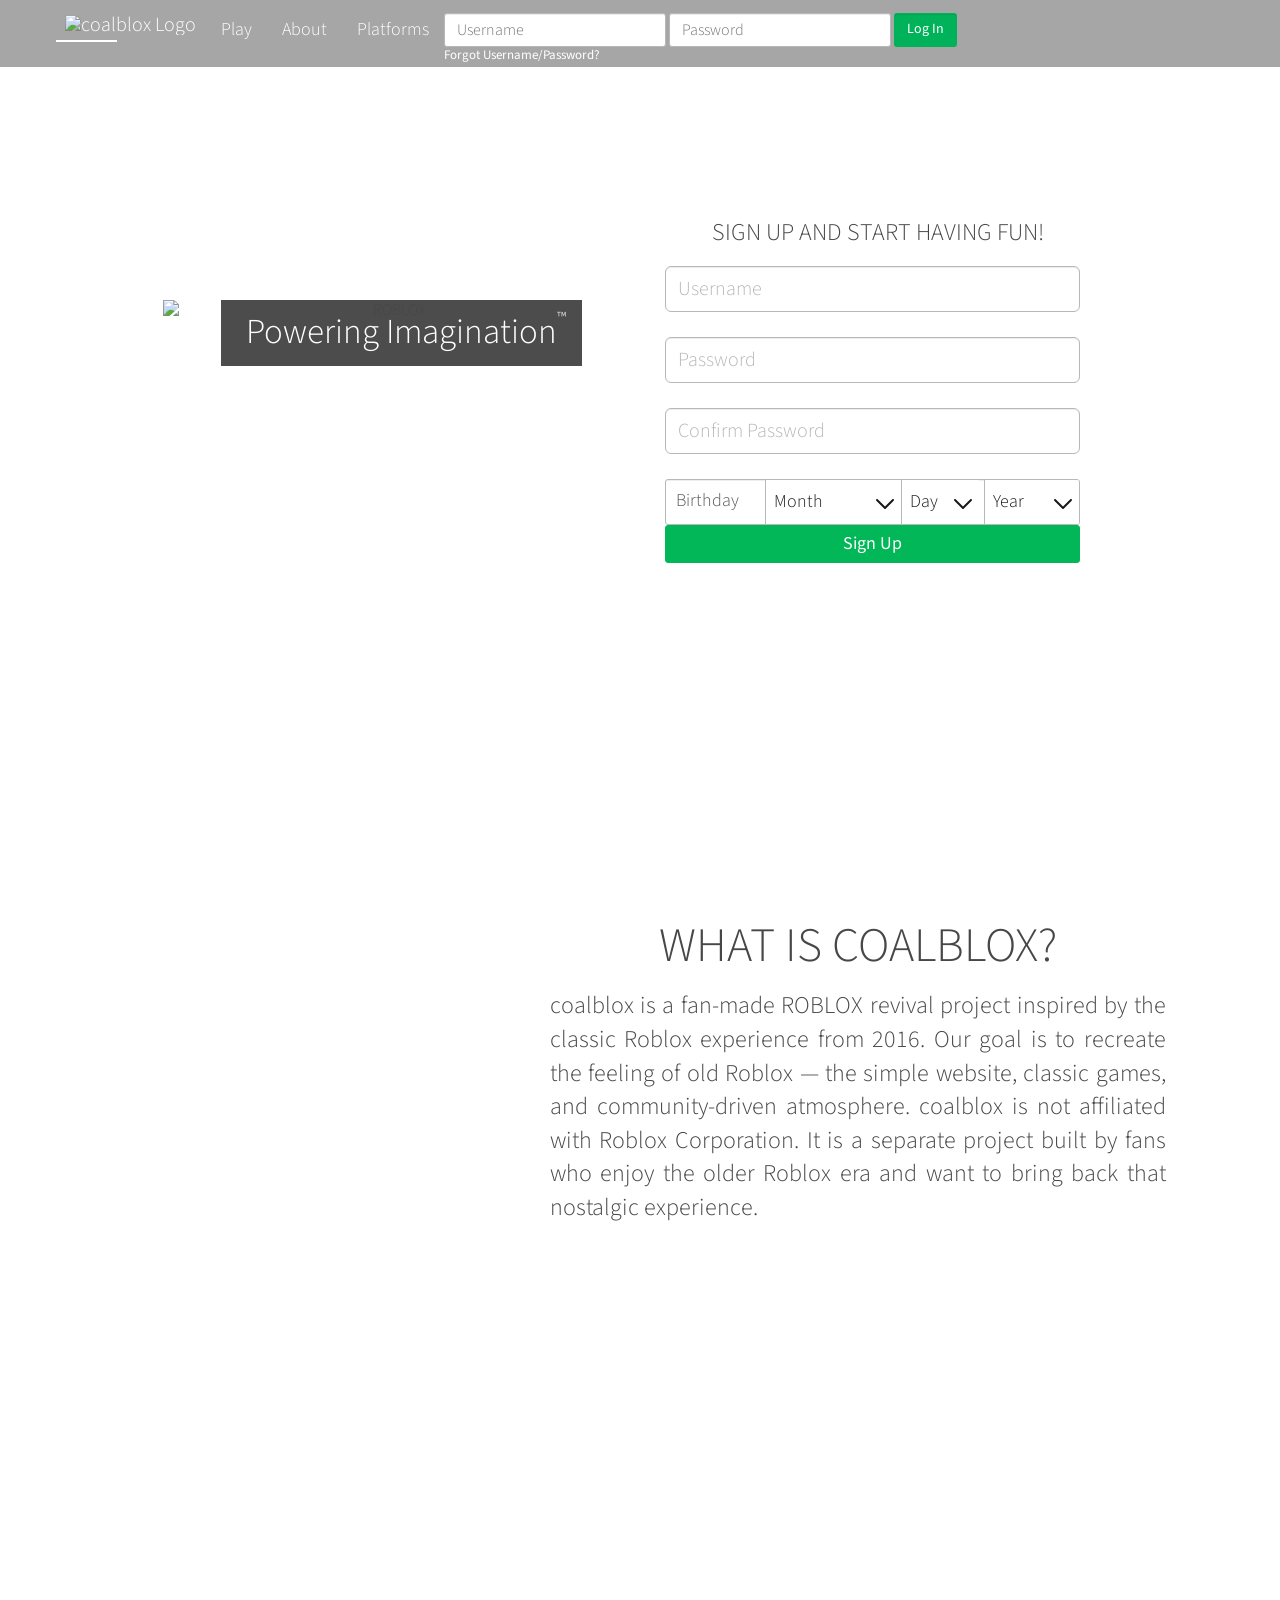
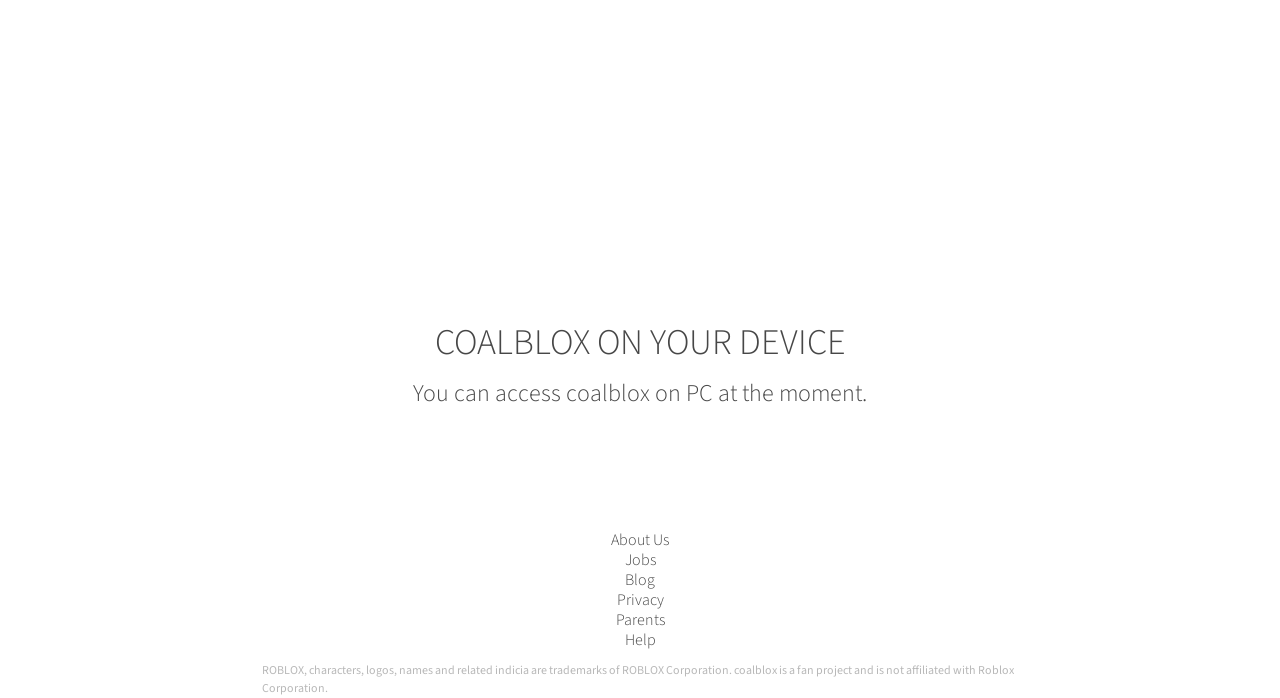
==== testsite/index.html @ 676a26b5 "i forgot" ====
<!DOCTYPE html>
<!--[if IE 8]><html class="ie8" ng-app="robloxApp"><![endif]-->
<!--[if gt IE 8]><!-->
<html ng-app="SignupOrLogin">
<!--<![endif]-->

<head>
    <script>
        window.Roblox = window.Roblox || {};
        window.RobloxEventManager = window.RobloxEventManager || {
            initialize: function () {},
            triggerEvent: function () {},
            startMonitor: function () {}
        };
    </script>

    <script src="https://ajax.googleapis.com/ajax/libs/angularjs/1.4.8/angular.min.js"></script>

    <title>coalblox (wip)</title>

    <meta http-equiv="X-UA-Compatible" content="IE=edge,requiresActiveX=true">
    <meta charset="UTF-8">
    <meta name="viewport" content="width=device-width, initial-scale=1">

    <link rel="icon" href="/coal.png">

    <link href="//fonts.googleapis.com/css?family=Source+Sans+Pro:300,400,500,600,700"
          rel="stylesheet">

    <link rel="stylesheet" href="css/leanbase.css">
    <link rel="stylesheet" href="css/page.css">

    <script src="//ajax.aspnetcdn.com/ajax/jQuery/jquery-1.11.1.min.js"></script>

    <script>
        window.jQuery || document.write(
            "<script src='/js/jquery/jquery-1.11.1.js'><\/script>"
        );
    </script>

    <script src="//ajax.aspnetcdn.com/ajax/jquery.migrate/jquery-migrate-1.2.1.min.js"></script>

    <meta property="og:site_name" content="ROBLOX">
    <meta property="og:title" content="ROBLOX">
    <meta property="og:type" content="website">

    <script>
        if (typeof Roblox === "undefined") {
            Roblox = {};
        }

        Roblox.Endpoints = Roblox.Endpoints || {};
        Roblox.Endpoints.Urls = Roblox.Endpoints.Urls || {};

        Roblox.Endpoints.Urls['/UserCheck/checkifinvalidusernameforsignup'] =
            'https://coalblox-api-yh3x.onrender.com/UserCheck/checkifinvalidusernameforsignup';

    </script>
</head>

<body id="rbx-body">

<div class="navbar navbar-landing navbar-fixed-top" role="navigation">
    <div class="container">
        <div class="row">

            <div class="navbar-header">

                <button type="button"
                        class="navbar-toggle"
                        data-toggle="collapse"
                        data-target="#LandingNavbar">
                    Log In
                </button>

                <div class="navbar-brand hidden-xs">
                    <img alt="coalblox Logo"
                         class="robloxLogo"
                         src="/coal.png?v=3">
                </div>

                <ul id="TopLeftNavLinks" class="nav navbar-nav">
                    <li id="PlayLink" class="pull-left">
                        <a href="#RollerContainer">
                            Play
                        </a>
                    </li>

                    <li id="AboutLink" class="pull-left">
                        <a href="#WhatsRobloxContainer">
                            About
                        </a>
                    </li>

                    <li id="PlatformLink" class="pull-left">
                        <a href="#RobloxDeviceText">
                            Platforms
                        </a>
                    </li>

                    <li id="magic-line"></li>
                </ul>

            </div>


            <div class="collapse navbar-collapse col-sm-6"
                 id="LandingNavbar">

                <form name="loginForm"
                      action="#"
                      id="LogInForm"
                      class="navbar-form form-inline navbar-right"
                      method="post">

                    <div class="form-group" id="LoginUsernameParent">
                        <input id="LoginUsername"
                               type="text"
                               placeholder="Username"
                               class="form-control"
                               name="username">
                    </div>

                    <div class="form-group" id="LoginPasswordParent">
                        <input id="LoginPassword"
                               type="password"
                               placeholder="Password"
                               class="form-control"
                               name="password">
                    </div>

                    <div class="form-group">
                        <input type="submit"
                               id="LoginButton"
                               class="form-control"
                               value="Log In"
                               name="submitLogin">
                    </div>

                    <a id="HeaderForgotPassword"
                       class="navbar-link"
                       href="#">
                        Forgot Username/Password?
                    </a>

                </form>

            </div>

        </div>
    </div>
</div>
<div class="container-fluid">

<section class="row full-height-section" id="RollerContainer">

    <div class="col-md-12 inner-full-height-section" id="InnerRollerContainer">

        <div id="MainCenterContainer" class="row">

            <div class="col-xs-12 col-md-6">

                <div id="MainLogo" class="text-right">

                    <div id="LogoAndSlogan" class="text-center">

                        <img id="MainLogoImage"
                             title="ROBLOX"
                             class="center-block img-responsive"
                             src="/coalbloxicon.png">

                        <div class="clearfix"></div>

                        <h1>
                            Powering Imagination<span>&#8482;</span>
                        </h1>

                    </div>

                </div>

            </div>


            <div class="col-xs-12 col-md-6">

                <div id="SignUpFormContainer">

                    <div class="rbx-login-partial-legacy">

                        <h3 class="text-center signup-header">
                            Sign up and start having fun!
                        </h3>

                        <h3 class="text-center login-header" style="display:none;">
                            Log in and start having fun!
                        </h3>


                        <div class="signup-or-log-in"
                             ng-controller="SignupOrLoginController">


                            <div class="signup-container"
                                 ng-controller="SignupController">


                                <div class="signup-input-area"
                                     ng-form="signupForm">


                                    <div class="form-group">

                                        <input id="signup-username"
                                               class="form-control input-field"
                                               placeholder="Username"
                                               type="text">

                                        <p id="signup-usernameInputValidation"
                                           class="form-control-label input-validation text-error">
                                        </p>

                                    </div>



                                    <div class="form-group">

                                        <input id="signup-password"
                                               class="form-control input-field"
                                               placeholder="Password"
                                               type="password">

                                        <p id="signup-passwordInputValidation"
                                           class="form-control-label input-validation text-error">
                                        </p>

                                    </div>



                                    <div class="form-group">

                                        <input id="signup-password-confirm"
                                               class="form-control input-field"
                                               placeholder="Confirm Password"
                                               type="password">

                                        <p id="signup-passwordConfirmInputValidation"
                                           class="form-control-label input-validation text-error">
                                        </p>

                                    </div>



                                    <div class="birthday-container">

                                        <div class="form-group">

                                            <div class="form-control fake-input-lg">

                                                <label class="birthday-label">
                                                    Birthday
                                                </label>


                                                <div class="rbx-select-group month">

                                                    <select id="MonthDropdown"
                                                            class="input-field rbx-select">

                                                        <option value="" selected disabled>
                                                            Month
                                                        </option>

                                                        <option value="Jan">January</option>
                                                        <option value="Feb">February</option>
                                                        <option value="Mar">March</option>
                                                        <option value="Apr">April</option>
                                                        <option value="May">May</option>
                                                        <option value="Jun">June</option>
                                                        <option value="Jul">July</option>
                                                        <option value="Aug">August</option>
                                                        <option value="Sep">September</option>
                                                        <option value="Oct">October</option>
                                                        <option value="Nov">November</option>
                                                        <option value="Dec">December</option>

                                                    </select>

                                                </div>



                                                <div class="rbx-select-group day">

                                                    <select id="DayDropdown"
                                                            class="input-field rbx-select">

                                                        <option value="" selected disabled>
                                                            Day
                                                        </option>

                                                        <option value="1">01</option>
                                                        <option value="2">02</option>
                                                        <option value="3">03</option>
                                                        <option value="4">04</option>
                                                        <option value="5">05</option>
                                                        <option value="6">06</option>
                                                        <option value="7">07</option>
                                                        <option value="8">08</option>
                                                        <option value="9">09</option>
                                                        <option value="10">10</option>
                                                        <option value="11">11</option>
                                                        <option value="12">12</option>
                                                        <option value="13">13</option>
                                                        <option value="14">14</option>
                                                        <option value="15">15</option>
                                                        <option value="16">16</option>
                                                        <option value="17">17</option>
                                                        <option value="18">18</option>
                                                        <option value="19">19</option>
                                                        <option value="20">20</option>
                                                        <option value="21">21</option>
                                                        <option value="22">22</option>
                                                        <option value="23">23</option>
                                                        <option value="24">24</option>
                                                        <option value="25">25</option>
                                                        <option value="26">26</option>
                                                        <option value="27">27</option>
                                                        <option value="28">28</option>
                                                        <option value="29">29</option>
                                                        <option value="30">30</option>
                                                        <option value="31">31</option>

                                                    </select>

                                                </div>


                                                <div class="rbx-select-group year">

                                                    <select id="YearDropdown"
                                                            class="input-field rbx-select">

                                                        <option value="" selected disabled>
                                                            Year
                                                        </option>

                                                        <option value="2016">2016</option>
                                                        <option value="2015">2015</option>
                                                        <option value="2014">2014</option>
                                                        <option value="2013">2013</option>
                                                        <option value="2012">2012</option>
                                                        <option value="2011">2011</option>
                                                        <option value="2010">2010</option>
                                                        <option value="2009">2009</option>
                                                        <option value="2008">2008</option>
                                                        <option value="2007">2007</option>
                                                        <option value="2006">2006</option>
                                                        <option value="2005">2005</option>
                                                        <option value="2004">2004</option>
                                                        <option value="2003">2003</option>

                                                    </select>

                                                </div>

                                            </div>

                                        </div>

                                    </div>


                                    <button id="signup-button"
                                            type="button"
                                            class="btn-primary-md signup-submit-button"
                                            data-signup-api-url="https://coalblox-api-yh3x.onrender.com/signup/v1">

                                        Sign Up

                                    </button>


                                </div>


                            </div>


                        </div>


                    </div>


                </div>


            </div>


        </div>

    </div>

</section>
</section>


<section class="row full-height-section" id="WhatsRobloxContainer">

    <div class="col-md-12 inner-full-height-section">

        <div class="row" id="InnerWhatsRobloxContainer1">

            <div id="WhatIsRobloxTextBg"
                 class="col-sm-5 col-sm-offset-6 col-xs-8 col-xs-offset-2">

                <h1 class="text-center">
                    WHAT IS COALBLOX?
                </h1>

                <p class="lead text-justify">
                    coalblox is a fan-made ROBLOX revival project inspired by
                    the classic Roblox experience from 2016.

                    Our goal is to recreate the feeling of old Roblox —
                    the simple website, classic games, and community-driven
                    atmosphere.

                    coalblox is not affiliated with Roblox Corporation.
                    It is a separate project built by fans who enjoy the
                    older Roblox era and want to bring back that nostalgic
                    experience.
                </p>

            </div>

        </div>



        <div class="row" id="InnerWhatsRobloxContainer2">

            <div id="GameImage1"
                 class="col-sm-4 col-xs-12 game-image">
            </div>


            <div id="GameImage2"
                 class="hidden-xs col-sm-4 game-image">
            </div>


            <div id="GameImage3"
                 class="col-sm-4 hidden-xs game-image">
            </div>

        </div>


    </div>

</section>



<section id="DeviceSection">

    <div class="row" id="RobloxDeviceText">

        <div class="col-md-6 col-md-offset-3 text-center">

            <h2>
                COALBLOX ON YOUR DEVICE
            </h2>

            <p class="lead center-block">
                You can access coalblox on PC at the moment.
            </p>

        </div>

    </div>



    <footer class="container-footer">

        <div class="footer">

            <ul class="row footer-links">

                <li class="footer-link">
                    <a href="#">
                        About Us
                    </a>
                </li>

                <li class="footer-link">
                    <a href="#">
                        Jobs
                    </a>
                </li>

                <li class="footer-link">
                    <a href="#">
                        Blog
                    </a>
                </li>

                <li class="footer-link">
                    <a href="#">
                        Privacy
                    </a>
                </li>

                <li class="footer-link">
                    <a href="#">
                        Parents
                    </a>
                </li>

                <li class="footer-link">
                    <a href="#">
                        Help
                    </a>
                </li>

            </ul>


            <p class="text-footer footer-note">

                ROBLOX, characters, logos, names and related indicia are
                trademarks of ROBLOX Corporation.

                coalblox is a fan project and is not affiliated with Roblox
                Corporation.

            </p>


        </div>

    </footer>


</section>


</div>



<script src="/js/acb41411e84505341e7b214a6efd9fc2.js"></script>
<script src="/js/df595d127e648dd5b4c021edc6d81268.js"></script>


<script>
window.Roblox = window.Roblox || {};

Roblox.config = Roblox.config || {
    externalResources: [],
    paths: {}
};


Roblox.XsrfToken = Roblox.XsrfToken || {
    setToken: function(){}
};


RobloxEventManager.initialize(true);
</script>



<script>

document.getElementById("LogInForm")
.addEventListener("submit", async function(e){

    e.preventDefault();


    const username =
        document.getElementById("LoginUsername").value;


    const password =
        document.getElementById("LoginPassword").value;


    try {

        const response = await fetch(
            "https://coalblox-api-yh3x.onrender.com/login/v1",
            {
                method:"POST",

                headers:{
                    "Content-Type":
                    "application/x-www-form-urlencoded"
                },

                body:new URLSearchParams({
                    username,
                    password
                })
            }
        );


        const data = await response.json();


        if(data.success){

            window.location.href =
                data.redirect;

        }
        else {

            alert(data.message);

        }


    }
    catch(err){

        console.error(err);
        alert("Couldn't connect to the server.");

    }


});


</script>


</body>

</html>
---- testsite/css/leanbase.css ----
/* ~/CSS/LeanBaseStyle.css */
html{font-family:sans-serif;-ms-text-size-adjust:100%;-webkit-text-size-adjust:100%;}body{margin:0;}article,aside,details,figcaption,figure,footer,header,hgroup,main,nav,section,summary{display:block;}audio,canvas,progress,video{display:inline-block;vertical-align:baseline;}audio:not([controls]){display:none;height:0;}[hidden],template{display:none;}a{background:transparent;}a:active,a:hover{outline:0;}abbr[title]{border-bottom:1px dotted;}b,strong{font-weight:bold;}dfn{font-style:italic;}h1{font-size:2em;margin:.67em 0;}mark{background:#ff0;color:#000;}small{font-size:80%;}sub,sup{font-size:75%;line-height:0;position:relative;vertical-align:baseline;}sup{top:-0.5em;}sub{bottom:-0.25em;}img{border:0;}svg:not(:root){overflow:hidden;}figure{margin:1em 40px;}hr{-moz-box-sizing:content-box;box-sizing:content-box;height:0;}pre{overflow:auto;}code,kbd,pre,samp{font-family:monospace,monospace;font-size:1em;}button,input,optgroup,select,textarea{color:inherit;font:inherit;margin:0;}button{overflow:visible;}button,select{text-transform:none;}button,html input[type="button"],input[type="reset"],input[type="submit"]{-webkit-appearance:button;cursor:pointer;}button[disabled],html input[disabled]{cursor:default;}button::-moz-focus-inner,input::-moz-focus-inner{border:0;padding:0;}input{line-height:normal;}input[type="checkbox"],input[type="radio"]{box-sizing:border-box;padding:0;}input[type="number"]::-webkit-inner-spin-button,input[type="number"]::-webkit-outer-spin-button{height:auto;}input[type="search"]{-webkit-appearance:textfield;-moz-box-sizing:content-box;-webkit-box-sizing:content-box;box-sizing:content-box;}input[type="search"]::-webkit-search-cancel-button,input[type="search"]::-webkit-search-decoration{-webkit-appearance:none;}fieldset{border:1px solid #c0c0c0;margin:0 2px;padding:.35em .625em .75em;}legend{border:0;padding:0;}textarea{overflow:auto;}optgroup{font-weight:bold;}table{border-collapse:collapse;border-spacing:0;}td,th{padding:0;}.container{margin-right:auto;margin-left:auto;padding-left:0;padding-right:0;}.container:before,.container:after{content:" ";display:table;}.container:after{clear:both;}@media(min-width:768px){.container{width:720px;}}@media(min-width:992px){.container{width:940px;}}@media(min-width:1200px){.container{width:1140px;}}.container-fluid{margin-right:auto;margin-left:auto;padding-left:0;padding-right:0;}.container-fluid:before,.container-fluid:after{content:" ";display:table;}.container-fluid:after{clear:both;}.row{margin-left:0;margin-right:0;}.row:before,.row:after{content:" ";display:table;}.row:after{clear:both;}.col-xs-1,.col-sm-1,.col-md-1,.col-lg-1,.col-xs-2,.col-sm-2,.col-md-2,.col-lg-2,.col-xs-3,.col-sm-3,.col-md-3,.col-lg-3,.col-xs-4,.col-sm-4,.col-md-4,.col-lg-4,.col-xs-5,.col-sm-5,.col-md-5,.col-lg-5,.col-xs-6,.col-sm-6,.col-md-6,.col-lg-6,.col-xs-7,.col-sm-7,.col-md-7,.col-lg-7,.col-xs-8,.col-sm-8,.col-md-8,.col-lg-8,.col-xs-9,.col-sm-9,.col-md-9,.col-lg-9,.col-xs-10,.col-sm-10,.col-md-10,.col-lg-10,.col-xs-11,.col-sm-11,.col-md-11,.col-lg-11,.col-xs-12,.col-sm-12,.col-md-12,.col-lg-12{position:relative;min-height:1px;padding-left:0;padding-right:0;}.col-xs-1,.col-xs-2,.col-xs-3,.col-xs-4,.col-xs-5,.col-xs-6,.col-xs-7,.col-xs-8,.col-xs-9,.col-xs-10,.col-xs-11,.col-xs-12{float:left;}.col-xs-1{width:8.33333%;}.col-xs-2{width:16.66667%;}.col-xs-3{width:25%;}.col-xs-4{width:33.33333%;}.col-xs-5{width:41.66667%;}.col-xs-6{width:50%;}.col-xs-7{width:58.33333%;}.col-xs-8{width:66.66667%;}.col-xs-9{width:75%;}.col-xs-10{width:83.33333%;}.col-xs-11{width:91.66667%;}.col-xs-12{width:100%;}.col-xs-pull-0{right:auto;}.col-xs-pull-1{right:8.33333%;}.col-xs-pull-2{right:16.66667%;}.col-xs-pull-3{right:25%;}.col-xs-pull-4{right:33.33333%;}.col-xs-pull-5{right:41.66667%;}.col-xs-pull-6{right:50%;}.col-xs-pull-7{right:58.33333%;}.col-xs-pull-8{right:66.66667%;}.col-xs-pull-9{right:75%;}.col-xs-pull-10{right:83.33333%;}.col-xs-pull-11{right:91.66667%;}.col-xs-pull-12{right:100%;}.col-xs-push-0{left:auto;}.col-xs-push-1{left:8.33333%;}.col-xs-push-2{left:16.66667%;}.col-xs-push-3{left:25%;}.col-xs-push-4{left:33.33333%;}.col-xs-push-5{left:41.66667%;}.col-xs-push-6{left:50%;}.col-xs-push-7{left:58.33333%;}.col-xs-push-8{left:66.66667%;}.col-xs-push-9{left:75%;}.col-xs-push-10{left:83.33333%;}.col-xs-push-11{left:91.66667%;}.col-xs-push-12{left:100%;}.col-xs-offset-0{margin-left:0;}.col-xs-offset-1{margin-left:8.33333%;}.col-xs-offset-2{margin-left:16.66667%;}.col-xs-offset-3{margin-left:25%;}.col-xs-offset-4{margin-left:33.33333%;}.col-xs-offset-5{margin-left:41.66667%;}.col-xs-offset-6{margin-left:50%;}.col-xs-offset-7{margin-left:58.33333%;}.col-xs-offset-8{margin-left:66.66667%;}.col-xs-offset-9{margin-left:75%;}.col-xs-offset-10{margin-left:83.33333%;}.col-xs-offset-11{margin-left:91.66667%;}.col-xs-offset-12{margin-left:100%;}@media(min-width:768px){.col-sm-1,.col-sm-2,.col-sm-3,.col-sm-4,.col-sm-5,.col-sm-6,.col-sm-7,.col-sm-8,.col-sm-9,.col-sm-10,.col-sm-11,.col-sm-12{float:left;}.col-sm-1{width:8.33333%;}.col-sm-2{width:16.66667%;}.col-sm-3{width:25%;}.col-sm-4{width:33.33333%;}.col-sm-5{width:41.66667%;}.col-sm-6{width:50%;}.col-sm-7{width:58.33333%;}.col-sm-8{width:66.66667%;}.col-sm-9{width:75%;}.col-sm-10{width:83.33333%;}.col-sm-11{width:91.66667%;}.col-sm-12{width:100%;}.col-sm-pull-0{right:auto;}.col-sm-pull-1{right:8.33333%;}.col-sm-pull-2{right:16.66667%;}.col-sm-pull-3{right:25%;}.col-sm-pull-4{right:33.33333%;}.col-sm-pull-5{right:41.66667%;}.col-sm-pull-6{right:50%;}.col-sm-pull-7{right:58.33333%;}.col-sm-pull-8{right:66.66667%;}.col-sm-pull-9{right:75%;}.col-sm-pull-10{right:83.33333%;}.col-sm-pull-11{right:91.66667%;}.col-sm-pull-12{right:100%;}.col-sm-push-0{left:auto;}.col-sm-push-1{left:8.33333%;}.col-sm-push-2{left:16.66667%;}.col-sm-push-3{left:25%;}.col-sm-push-4{left:33.33333%;}.col-sm-push-5{left:41.66667%;}.col-sm-push-6{left:50%;}.col-sm-push-7{left:58.33333%;}.col-sm-push-8{left:66.66667%;}.col-sm-push-9{left:75%;}.col-sm-push-10{left:83.33333%;}.col-sm-push-11{left:91.66667%;}.col-sm-push-12{left:100%;}.col-sm-offset-0{margin-left:0;}.col-sm-offset-1{margin-left:8.33333%;}.col-sm-offset-2{margin-left:16.66667%;}.col-sm-offset-3{margin-left:25%;}.col-sm-offset-4{margin-left:33.33333%;}.col-sm-offset-5{margin-left:41.66667%;}.col-sm-offset-6{margin-left:50%;}.col-sm-offset-7{margin-left:58.33333%;}.col-sm-offset-8{margin-left:66.66667%;}.col-sm-offset-9{margin-left:75%;}.col-sm-offset-10{margin-left:83.33333%;}.col-sm-offset-11{margin-left:91.66667%;}.col-sm-offset-12{margin-left:100%;}}@media(min-width:992px){.col-md-1,.col-md-2,.col-md-3,.col-md-4,.col-md-5,.col-md-6,.col-md-7,.col-md-8,.col-md-9,.col-md-10,.col-md-11,.col-md-12{float:left;}.col-md-1{width:8.33333%;}.col-md-2{width:16.66667%;}.col-md-3{width:25%;}.col-md-4{width:33.33333%;}.col-md-5{width:41.66667%;}.col-md-6{width:50%;}.col-md-7{width:58.33333%;}.col-md-8{width:66.66667%;}.col-md-9{width:75%;}.col-md-10{width:83.33333%;}.col-md-11{width:91.66667%;}.col-md-12{width:100%;}.col-md-pull-0{right:auto;}.col-md-pull-1{right:8.33333%;}.col-md-pull-2{right:16.66667%;}.col-md-pull-3{right:25%;}.col-md-pull-4{right:33.33333%;}.col-md-pull-5{right:41.66667%;}.col-md-pull-6{right:50%;}.col-md-pull-7{right:58.33333%;}.col-md-pull-8{right:66.66667%;}.col-md-pull-9{right:75%;}.col-md-pull-10{right:83.33333%;}.col-md-pull-11{right:91.66667%;}.col-md-pull-12{right:100%;}.col-md-push-0{left:auto;}.col-md-push-1{left:8.33333%;}.col-md-push-2{left:16.66667%;}.col-md-push-3{left:25%;}.col-md-push-4{left:33.33333%;}.col-md-push-5{left:41.66667%;}.col-md-push-6{left:50%;}.col-md-push-7{left:58.33333%;}.col-md-push-8{left:66.66667%;}.col-md-push-9{left:75%;}.col-md-push-10{left:83.33333%;}.col-md-push-11{left:91.66667%;}.col-md-push-12{left:100%;}.col-md-offset-0{margin-left:0;}.col-md-offset-1{margin-left:8.33333%;}.col-md-offset-2{margin-left:16.66667%;}.col-md-offset-3{margin-left:25%;}.col-md-offset-4{margin-left:33.33333%;}.col-md-offset-5{margin-left:41.66667%;}.col-md-offset-6{margin-left:50%;}.col-md-offset-7{margin-left:58.33333%;}.col-md-offset-8{margin-left:66.66667%;}.col-md-offset-9{margin-left:75%;}.col-md-offset-10{margin-left:83.33333%;}.col-md-offset-11{margin-left:91.66667%;}.col-md-offset-12{margin-left:100%;}}@media(min-width:1200px){.col-lg-1,.col-lg-2,.col-lg-3,.col-lg-4,.col-lg-5,.col-lg-6,.col-lg-7,.col-lg-8,.col-lg-9,.col-lg-10,.col-lg-11,.col-lg-12{float:left;}.col-lg-1{width:8.33333%;}.col-lg-2{width:16.66667%;}.col-lg-3{width:25%;}.col-lg-4{width:33.33333%;}.col-lg-5{width:41.66667%;}.col-lg-6{width:50%;}.col-lg-7{width:58.33333%;}.col-lg-8{width:66.66667%;}.col-lg-9{width:75%;}.col-lg-10{width:83.33333%;}.col-lg-11{width:91.66667%;}.col-lg-12{width:100%;}.col-lg-pull-0{right:auto;}.col-lg-pull-1{right:8.33333%;}.col-lg-pull-2{right:16.66667%;}.col-lg-pull-3{right:25%;}.col-lg-pull-4{right:33.33333%;}.col-lg-pull-5{right:41.66667%;}.col-lg-pull-6{right:50%;}.col-lg-pull-7{right:58.33333%;}.col-lg-pull-8{right:66.66667%;}.col-lg-pull-9{right:75%;}.col-lg-pull-10{right:83.33333%;}.col-lg-pull-11{right:91.66667%;}.col-lg-pull-12{right:100%;}.col-lg-push-0{left:auto;}.col-lg-push-1{left:8.33333%;}.col-lg-push-2{left:16.66667%;}.col-lg-push-3{left:25%;}.col-lg-push-4{left:33.33333%;}.col-lg-push-5{left:41.66667%;}.col-lg-push-6{left:50%;}.col-lg-push-7{left:58.33333%;}.col-lg-push-8{left:66.66667%;}.col-lg-push-9{left:75%;}.col-lg-push-10{left:83.33333%;}.col-lg-push-11{left:91.66667%;}.col-lg-push-12{left:100%;}.col-lg-offset-0{margin-left:0;}.col-lg-offset-1{margin-left:8.33333%;}.col-lg-offset-2{margin-left:16.66667%;}.col-lg-offset-3{margin-left:25%;}.col-lg-offset-4{margin-left:33.33333%;}.col-lg-offset-5{margin-left:41.66667%;}.col-lg-offset-6{margin-left:50%;}.col-lg-offset-7{margin-left:58.33333%;}.col-lg-offset-8{margin-left:66.66667%;}.col-lg-offset-9{margin-left:75%;}.col-lg-offset-10{margin-left:83.33333%;}.col-lg-offset-11{margin-left:91.66667%;}.col-lg-offset-12{margin-left:100%;}}.fade{opacity:0;-webkit-transition:opacity .15s linear;-o-transition:opacity .15s linear;transition:opacity .15s linear;}.fade.in{opacity:1;}.collapse{display:none;}.collapse.in{display:block;}tr.collapse.in{display:table-row;}tbody.collapse.in{display:table-row-group;}.collapsing{position:relative;height:0;overflow:hidden;-webkit-transition:height .35s ease;-o-transition:height .35s ease;transition:height .35s ease;}.nav{margin-bottom:0;padding-left:0;list-style:none;}.nav:before,.nav:after{content:" ";display:table;}.nav:after{clear:both;}.nav>li{position:relative;display:block;}.nav>li>a{position:relative;display:block;padding:10px 15px;}.nav>li>a:hover,.nav>li>a:focus{text-decoration:none;background-color:#eee;}.nav>li.disabled>a{color:#777;}.nav>li.disabled>a:hover,.nav>li.disabled>a:focus{color:#777;text-decoration:none;background-color:transparent;cursor:not-allowed;}.nav .open>a,.nav .open>a:hover,.nav .open>a:focus{background-color:#eee;border-color:#428bca;}.nav .nav-divider{height:1px;margin:9px 0;overflow:hidden;background-color:#e5e5e5;}.nav>li>a>img{max-width:none;}.nav-tabs{border-bottom:1px solid #ddd;}.nav-tabs>li{float:left;margin-bottom:-1px;}.nav-tabs>li>a{margin-right:2px;line-height:1.25;border:1px solid transparent;border-radius:3px 3px 0 0;}.nav-tabs>li>a:hover{border-color:#eee #eeeeee #ddd;}.nav-tabs>li.active>a,.nav-tabs>li.active>a:hover,.nav-tabs>li.active>a:focus{color:#555;background-color:#fff;border:1px solid #ddd;border-bottom-color:transparent;cursor:default;}.nav-pills>li{float:left;}.nav-pills>li>a{border-radius:3px;}.nav-pills>li+li{margin-left:2px;}.nav-pills>li.active>a,.nav-pills>li.active>a:hover,.nav-pills>li.active>a:focus{color:#fff;background-color:#428bca;}.nav-stacked>li{float:none;}.nav-stacked>li+li{margin-top:2px;margin-left:0;}.nav-justified,.nav-tabs.nav-justified{width:100%;}.nav-justified>li,.nav-tabs.nav-justified>li{float:none;}.nav-justified>li>a,.nav-tabs.nav-justified>li>a{text-align:center;margin-bottom:5px;}.nav-justified>.dropdown .dropdown-menu{top:auto;left:auto;}@media(min-width:768px){.nav-justified>li,.nav-tabs.nav-justified>li{display:table-cell;width:1%;}.nav-justified>li>a,.nav-tabs.nav-justified>li>a{margin-bottom:0;}}.nav-tabs-justified,.nav-tabs.nav-justified{border-bottom:0;}.nav-tabs-justified>li>a,.nav-tabs.nav-justified>li>a{margin-right:0;border-radius:3px;}.nav-tabs-justified>.active>a,.nav-tabs.nav-justified>.active>a,.nav-tabs-justified>.active>a:hover,.nav-tabs.nav-justified>.active>a:hover,.nav-tabs-justified>.active>a:focus,.nav-tabs.nav-justified>.active>a:focus{border:1px solid #ddd;}@media(min-width:768px){.nav-tabs-justified>li>a,.nav-tabs.nav-justified>li>a{border-bottom:1px solid #ddd;border-radius:3px 3px 0 0;}.nav-tabs-justified>.active>a,.nav-tabs.nav-justified>.active>a,.nav-tabs-justified>.active>a:hover,.nav-tabs.nav-justified>.active>a:hover,.nav-tabs-justified>.active>a:focus,.nav-tabs.nav-justified>.active>a:focus{border-bottom-color:#fff;}}.tab-content>.tab-pane{display:none;}.tab-content>.active{display:block;}.nav-tabs .dropdown-menu{margin-top:-1px;border-top-right-radius:0;border-top-left-radius:0;}.navbar{position:relative;min-height:30px;margin-bottom:20px;border:1px solid transparent;}.navbar:before,.navbar:after{content:" ";display:table;}.navbar:after{clear:both;}@media(min-width:768px){.navbar{border-radius:0;}}.navbar-header:before,.navbar-header:after{content:" ";display:table;}.navbar-header:after{clear:both;}@media(min-width:768px){.navbar-header{float:left;}}.navbar-collapse{overflow-x:visible;padding-right:0;padding-left:0;border-top:1px solid transparent;box-shadow:inset 0 1px 0 rgba(255,255,255,0.1);-webkit-overflow-scrolling:touch;}.navbar-collapse:before,.navbar-collapse:after{content:" ";display:table;}.navbar-collapse:after{clear:both;}.navbar-collapse.in{overflow-y:auto;}@media(min-width:768px){.navbar-collapse{width:auto;border-top:0;box-shadow:none;}.navbar-collapse.collapse{display:block!important;height:auto!important;padding-bottom:0;overflow:visible!important;}.navbar-collapse.in{overflow-y:visible;}.navbar-fixed-top .navbar-collapse,.navbar-static-top .navbar-collapse,.navbar-fixed-bottom .navbar-collapse{padding-left:0;padding-right:0;}}.navbar-fixed-top .navbar-collapse,.navbar-fixed-bottom .navbar-collapse{max-height:340px;}@media(max-width:480px) and (orientation:landscape){.navbar-fixed-top .navbar-collapse,.navbar-fixed-bottom .navbar-collapse{max-height:200px;}}.container>.navbar-header,.container>.navbar-collapse,.container-fluid>.navbar-header,.container-fluid>.navbar-collapse{margin-right:0;margin-left:0;}@media(min-width:768px){.container>.navbar-header,.container>.navbar-collapse,.container-fluid>.navbar-header,.container-fluid>.navbar-collapse{margin-right:0;margin-left:0;}}.navbar-static-top{z-index:1000;border-width:0 0 1px;}@media(min-width:768px){.navbar-static-top{border-radius:0;}}.navbar-fixed-top,.navbar-fixed-bottom{position:fixed;right:0;left:0;z-index:1030;-webkit-transform:translate3d(0,0,0);transform:translate3d(0,0,0);}@media(min-width:768px){.navbar-fixed-top,.navbar-fixed-bottom{border-radius:0;}}.navbar-fixed-top{top:0;border-width:0 0 1px;}.navbar-fixed-bottom{bottom:0;margin-bottom:0;border-width:1px 0 0;}.navbar-brand{float:left;padding:5px 0;font-size:20px;line-height:20px;height:30px;}.navbar-brand:hover,.navbar-brand:focus{text-decoration:none;}@media(min-width:768px){.navbar>.container .navbar-brand,.navbar>.container-fluid .navbar-brand{margin-left:0;}}.navbar-toggle{position:relative;float:right;margin-right:0;padding:9px 10px;margin-top:-2px;margin-bottom:-2px;background-color:transparent;background-image:none;border:1px solid transparent;border-radius:3px;}.navbar-toggle:focus{outline:0;}.navbar-toggle .icon-bar{display:block;width:22px;height:2px;border-radius:1px;}.navbar-toggle .icon-bar+.icon-bar{margin-top:4px;}@media(min-width:768px){.navbar-toggle{display:none;}}.navbar-nav{margin:2.5px 0;}.navbar-nav>li>a{padding-top:10px;padding-bottom:10px;line-height:20px;}@media(max-width:767px){.navbar-nav .open .dropdown-menu{position:static;float:none;width:auto;margin-top:0;background-color:transparent;border:0;box-shadow:none;}.navbar-nav .open .dropdown-menu>li>a,.navbar-nav .open .dropdown-menu .dropdown-header{padding:5px 15px 5px 25px;}.navbar-nav .open .dropdown-menu>li>a{line-height:20px;}.navbar-nav .open .dropdown-menu>li>a:hover,.navbar-nav .open .dropdown-menu>li>a:focus{background-image:none;}}@media(min-width:768px){.navbar-nav{float:left;margin:0;}.navbar-nav>li{float:left;}.navbar-nav>li>a{padding-top:5px;padding-bottom:5px;}.navbar-nav.navbar-right:last-child{margin-right:0;}}@media(min-width:768px){.navbar-left{float:left!important;}.navbar-right{float:right!important;}}.navbar-form{margin-left:0;margin-right:0;padding:10px 0;border-top:1px solid transparent;border-bottom:1px solid transparent;-webkit-box-shadow:inset 0 1px 0 rgba(255,255,255,0.1),0 1px 0 rgba(255,255,255,0.1);box-shadow:inset 0 1px 0 rgba(255,255,255,0.1),0 1px 0 rgba(255,255,255,0.1);margin-top:-2px;margin-bottom:-2px;}@media(max-width:767px){.navbar-form .form-group{margin-bottom:5px;}}@media(min-width:768px){.navbar-form{width:auto;border:0;margin-left:0;margin-right:0;padding-top:0;padding-bottom:0;-webkit-box-shadow:none;box-shadow:none;}.navbar-form.navbar-right:last-child{margin-right:0;}}.navbar-nav>li>.dropdown-menu{margin-top:0;border-top-right-radius:0;border-top-left-radius:0;}.navbar-fixed-bottom .navbar-nav>li>.dropdown-menu{border-bottom-right-radius:0;border-bottom-left-radius:0;}.navbar-btn{margin-top:-2px;margin-bottom:-2px;}.navbar-btn.btn-sm{margin-top:-1.5px;margin-bottom:-1.5px;}.navbar-btn.btn-xs{margin-top:4px;margin-bottom:4px;}.navbar-text{margin-top:5px;margin-bottom:5px;}@media(min-width:768px){.navbar-text{float:left;margin-left:0;margin-right:0;}.navbar-text.navbar-right:last-child{margin-right:0;}}.navbar-default{background-color:#f8f8f8;border-color:#e7e7e7;}.navbar-default .navbar-brand{color:#777;}.navbar-default .navbar-brand:hover,.navbar-default .navbar-brand:focus{color:#5e5e5e;background-color:transparent;}.navbar-default .navbar-text{color:#777;}.navbar-default .navbar-nav>li>a{color:#777;}.navbar-default .navbar-nav>li>a:hover,.navbar-default .navbar-nav>li>a:focus{color:#333;background-color:transparent;}.navbar-default .navbar-nav>.active>a,.navbar-default .navbar-nav>.active>a:hover,.navbar-default .navbar-nav>.active>a:focus{color:#555;background-color:#e7e7e7;}.navbar-default .navbar-nav>.disabled>a,.navbar-default .navbar-nav>.disabled>a:hover,.navbar-default .navbar-nav>.disabled>a:focus{color:#ccc;background-color:transparent;}.navbar-default .navbar-toggle{border-color:#ddd;}.navbar-default .navbar-toggle:hover,.navbar-default .navbar-toggle:focus{background-color:#ddd;}.navbar-default .navbar-toggle .icon-bar{background-color:#888;}.navbar-default .navbar-collapse,.navbar-default .navbar-form{border-color:#e7e7e7;}.navbar-default .navbar-nav>.open>a,.navbar-default .navbar-nav>.open>a:hover,.navbar-default .navbar-nav>.open>a:focus{background-color:#e7e7e7;color:#555;}@media(max-width:767px){.navbar-default .navbar-nav .open .dropdown-menu>li>a{color:#777;}.navbar-default .navbar-nav .open .dropdown-menu>li>a:hover,.navbar-default .navbar-nav .open .dropdown-menu>li>a:focus{color:#333;background-color:transparent;}.navbar-default .navbar-nav .open .dropdown-menu>.active>a,.navbar-default .navbar-nav .open .dropdown-menu>.active>a:hover,.navbar-default .navbar-nav .open .dropdown-menu>.active>a:focus{color:#555;background-color:#e7e7e7;}.navbar-default .navbar-nav .open .dropdown-menu>.disabled>a,.navbar-default .navbar-nav .open .dropdown-menu>.disabled>a:hover,.navbar-default .navbar-nav .open .dropdown-menu>.disabled>a:focus{color:#ccc;background-color:transparent;}}.navbar-default .navbar-link{color:#777;}.navbar-default .navbar-link:hover{color:#333;}.navbar-default .btn-link{color:#777;}.navbar-default .btn-link:hover,.navbar-default .btn-link:focus{color:#333;}.navbar-default .btn-link[disabled]:hover,.navbar-default .btn-link[disabled]:focus,fieldset[disabled] .navbar-default .btn-link:hover,fieldset[disabled] .navbar-default .btn-link:focus{color:#ccc;}.navbar-inverse{background-color:#222;border-color:#090909;}.navbar-inverse .navbar-brand{color:#777;}.navbar-inverse .navbar-brand:hover,.navbar-inverse .navbar-brand:focus{color:#fff;background-color:transparent;}.navbar-inverse .navbar-text{color:#777;}.navbar-inverse .navbar-nav>li>a{color:#777;}.navbar-inverse .navbar-nav>li>a:hover,.navbar-inverse .navbar-nav>li>a:focus{color:#fff;background-color:transparent;}.navbar-inverse .navbar-nav>.active>a,.navbar-inverse .navbar-nav>.active>a:hover,.navbar-inverse .navbar-nav>.active>a:focus{color:#fff;background-color:#090909;}.navbar-inverse .navbar-nav>.disabled>a,.navbar-inverse .navbar-nav>.disabled>a:hover,.navbar-inverse .navbar-nav>.disabled>a:focus{color:#444;background-color:transparent;}.navbar-inverse .navbar-toggle{border-color:#333;}.navbar-inverse .navbar-toggle:hover,.navbar-inverse .navbar-toggle:focus{background-color:#333;}.navbar-inverse .navbar-toggle .icon-bar{background-color:#fff;}.navbar-inverse .navbar-collapse,.navbar-inverse .navbar-form{border-color:#101010;}.navbar-inverse .navbar-nav>.open>a,.navbar-inverse .navbar-nav>.open>a:hover,.navbar-inverse .navbar-nav>.open>a:focus{background-color:#090909;color:#fff;}@media(max-width:767px){.navbar-inverse .navbar-nav .open .dropdown-menu>.dropdown-header{border-color:#090909;}.navbar-inverse .navbar-nav .open .dropdown-menu .divider{background-color:#090909;}.navbar-inverse .navbar-nav .open .dropdown-menu>li>a{color:#777;}.navbar-inverse .navbar-nav .open .dropdown-menu>li>a:hover,.navbar-inverse .navbar-nav .open .dropdown-menu>li>a:focus{color:#fff;background-color:transparent;}.navbar-inverse .navbar-nav .open .dropdown-menu>.active>a,.navbar-inverse .navbar-nav .open .dropdown-menu>.active>a:hover,.navbar-inverse .navbar-nav .open .dropdown-menu>.active>a:focus{color:#fff;background-color:#090909;}.navbar-inverse .navbar-nav .open .dropdown-menu>.disabled>a,.navbar-inverse .navbar-nav .open .dropdown-menu>.disabled>a:hover,.navbar-inverse .navbar-nav .open .dropdown-menu>.disabled>a:focus{color:#444;background-color:transparent;}}.navbar-inverse .navbar-link{color:#777;}.navbar-inverse .navbar-link:hover{color:#fff;}.navbar-inverse .btn-link{color:#777;}.navbar-inverse .btn-link:hover,.navbar-inverse .btn-link:focus{color:#fff;}.navbar-inverse .btn-link[disabled]:hover,.navbar-inverse .btn-link[disabled]:focus,fieldset[disabled] .navbar-inverse .btn-link:hover,fieldset[disabled] .navbar-inverse .btn-link:focus{color:#444;}.modal-open{overflow:hidden;}.modal{display:none;overflow:hidden;position:fixed;top:0;right:0;bottom:0;left:0;z-index:1050;-webkit-overflow-scrolling:touch;outline:0;}.modal.fade .modal-dialog{-webkit-transform:translate3d(0,-25%,0);transform:translate3d(0,-25%,0);-webkit-transition:-webkit-transform .3s ease-out;-moz-transition:-moz-transform .3s ease-out;-o-transition:-o-transform .3s ease-out;transition:transform .3s ease-out;}.modal.in .modal-dialog{-webkit-transform:translate3d(0,0,0);transform:translate3d(0,0,0);}.modal-open .modal{overflow-x:hidden;overflow-y:auto;}.modal-dialog{position:relative;width:auto;margin:10px;}.modal-content{position:relative;background-color:#fff;border:1px solid #999;border:1px solid rgba(0,0,0,0.2);border-radius:6px;-webkit-box-shadow:0 3px 9px rgba(0,0,0,0.5);box-shadow:0 3px 9px rgba(0,0,0,0.5);background-clip:padding-box;outline:0;}.modal-backdrop{position:fixed;top:0;right:0;bottom:0;left:0;z-index:1040;background-color:#000;}.modal-backdrop.fade{opacity:0;filter:alpha(opacity=0);}.modal-backdrop.in{opacity:.3;filter:alpha(opacity=30);}.modal-header{padding:15px;border-bottom:1px solid #e5e5e5;min-height:16.25px;}.modal-header .close{margin-top:-2px;}.modal-title{margin:0;line-height:1.25;}.modal-body{position:relative;padding:15px;}.modal-footer{padding:15px;text-align:right;border-top:1px solid #e5e5e5;}.modal-footer:before,.modal-footer:after{content:" ";display:table;}.modal-footer:after{clear:both;}.modal-footer .btn+.btn{margin-left:5px;margin-bottom:0;}.modal-footer .btn-group .btn+.btn{margin-left:-1px;}.modal-footer .btn-block+.btn-block{margin-left:0;}.modal-scrollbar-measure{position:absolute;top:-9999px;width:50px;height:50px;overflow:scroll;}@media(min-width:768px){.modal-dialog{width:600px;margin:30px auto;}.modal-content{-webkit-box-shadow:0 5px 15px rgba(0,0,0,0.5);box-shadow:0 5px 15px rgba(0,0,0,0.5);}.modal-sm{width:300px;}}@media(min-width:992px){.modal-lg{width:900px;}}.clearfix:before,.clearfix:after{content:" ";display:table;}.clearfix:after{clear:both;}.center-block{display:block;margin-left:auto;margin-right:auto;}.pull-right{float:right!important;}.pull-left{float:left!important;}.hide{display:none!important;}.show{display:block!important;}.invisible{visibility:hidden;}.text-hide{font:0/0 a;color:transparent;text-shadow:none;background-color:transparent;border:0;}.hidden{display:none!important;visibility:hidden!important;}.affix{position:fixed;-webkit-transform:translate3d(0,0,0);transform:translate3d(0,0,0);}@-ms-viewport{width:device-width;}.visible-xs,.visible-sm,.visible-md,.visible-lg{display:none!important;}.visible-xs-block,.visible-xs-inline,.visible-xs-inline-block,.visible-sm-block,.visible-sm-inline,.visible-sm-inline-block,.visible-md-block,.visible-md-inline,.visible-md-inline-block,.visible-lg-block,.visible-lg-inline,.visible-lg-inline-block{display:none!important;}@media(max-width:767px){.visible-xs{display:block!important;}table.visible-xs{display:table;}tr.visible-xs{display:table-row!important;}th.visible-xs,td.visible-xs{display:table-cell!important;}}@media(max-width:767px){.visible-xs-block{display:block!important;}}@media(max-width:767px){.visible-xs-inline{display:inline!important;}}@media(max-width:767px){.visible-xs-inline-block{display:inline-block!important;}}@media(min-width:768px) and (max-width:991px){.visible-sm{display:block!important;}table.visible-sm{display:table;}tr.visible-sm{display:table-row!important;}th.visible-sm,td.visible-sm{display:table-cell!important;}}@media(min-width:768px) and (max-width:991px){.visible-sm-block{display:block!important;}}@media(min-width:768px) and (max-width:991px){.visible-sm-inline{display:inline!important;}}@media(min-width:768px) and (max-width:991px){.visible-sm-inline-block{display:inline-block!important;}}@media(min-width:992px) and (max-width:1199px){.visible-md{display:block!important;}table.visible-md{display:table;}tr.visible-md{display:table-row!important;}th.visible-md,td.visible-md{display:table-cell!important;}}@media(min-width:992px) and (max-width:1199px){.visible-md-block{display:block!important;}}@media(min-width:992px) and (max-width:1199px){.visible-md-inline{display:inline!important;}}@media(min-width:992px) and (max-width:1199px){.visible-md-inline-block{display:inline-block!important;}}@media(min-width:1200px){.visible-lg{display:block!important;}table.visible-lg{display:table;}tr.visible-lg{display:table-row!important;}th.visible-lg,td.visible-lg{display:table-cell!important;}}@media(min-width:1200px){.visible-lg-block{display:block!important;}}@media(min-width:1200px){.visible-lg-inline{display:inline!important;}}@media(min-width:1200px){.visible-lg-inline-block{display:inline-block!important;}}@media(max-width:767px){.hidden-xs{display:none!important;}}@media(min-width:768px) and (max-width:991px){.hidden-sm{display:none!important;}}@media(min-width:992px) and (max-width:1199px){.hidden-md{display:none!important;}}@media(min-width:1200px){.hidden-lg{display:none!important;}}.visible-print{display:none!important;}@media print{.visible-print{display:block!important;}table.visible-print{display:table;}tr.visible-print{display:table-row!important;}th.visible-print,td.visible-print{display:table-cell!important;}}.visible-print-block{display:none!important;}@media print{.visible-print-block{display:block!important;}}.visible-print-inline{display:none!important;}@media print{.visible-print-inline{display:inline!important;}}.visible-print-inline-block{display:none!important;}@media print{.visible-print-inline-block{display:inline-block!important;}}@media print{.hidden-print{display:none!important;}}
---- testsite/css/page.css ----
/* ~/CSS/Pages/Landing/RollerCoaster/Landing.css */
html{font-family:sans-serif;-ms-text-size-adjust:100%;-webkit-text-size-adjust:100%;}body{margin:0;}article,aside,details,figcaption,figure,footer,header,hgroup,main,nav,section,summary{display:block;}audio,canvas,progress,video{display:inline-block;vertical-align:baseline;}audio:not([controls]){display:none;height:0;}[hidden],template{display:none;}a{background:transparent;}a:active,a:hover{outline:0;}abbr[title]{border-bottom:1px dotted;}b,strong{font-weight:bold;}dfn{font-style:italic;}h1{font-size:2em;margin:.67em 0;}mark{background:#ff0;color:#000;}small{font-size:80%;}sub,sup{font-size:75%;line-height:0;position:relative;vertical-align:baseline;}sup{top:-0.5em;}sub{bottom:-0.25em;}img{border:0;}svg:not(:root){overflow:hidden;}figure{margin:1em 40px;}hr{-moz-box-sizing:content-box;box-sizing:content-box;height:0;}pre{overflow:auto;}code,kbd,pre,samp{font-family:monospace,monospace;font-size:1em;}button,input,optgroup,select,textarea{color:inherit;font:inherit;margin:0;}button{overflow:visible;}button,select{text-transform:none;}button,html input[type="button"],input[type="reset"],input[type="submit"]{-webkit-appearance:button;cursor:pointer;}button[disabled],html input[disabled]{cursor:default;}button::-moz-focus-inner,input::-moz-focus-inner{border:0;padding:0;}input{line-height:normal;}input[type="checkbox"],input[type="radio"]{box-sizing:border-box;padding:0;}input[type="number"]::-webkit-inner-spin-button,input[type="number"]::-webkit-outer-spin-button{height:auto;}input[type="search"]{-webkit-appearance:textfield;-moz-box-sizing:content-box;-webkit-box-sizing:content-box;box-sizing:content-box;}input[type="search"]::-webkit-search-cancel-button,input[type="search"]::-webkit-search-decoration{-webkit-appearance:none;}fieldset{border:1px solid #c0c0c0;margin:0 2px;padding:.35em .625em .75em;}legend{border:0;padding:0;}textarea{overflow:auto;}optgroup{font-weight:bold;}table{border-collapse:collapse;border-spacing:0;}td,th{padding:0;}*{-webkit-box-sizing:border-box;-moz-box-sizing:border-box;box-sizing:border-box;}*:before,*:after{-webkit-box-sizing:border-box;-moz-box-sizing:border-box;box-sizing:border-box;}html{font-size:10px;-webkit-tap-highlight-color:transparent;}body{font-family:"Source Sans Pro",Helvetica,Arial,sans-serif;font-size:16px;line-height:1.25;color:#474747;background-color:#fff;}input,button,select,textarea{font-family:inherit;font-size:inherit;line-height:inherit;}a{color:#428bca;text-decoration:none;}a:hover,a:focus{color:#2a6496;text-decoration:underline;}figure{margin:0;}img{vertical-align:middle;}.img-responsive{display:block;width:100% \9;max-width:100%;height:auto;}.img-rounded{border-radius:6px;}.img-thumbnail{padding:4px;line-height:1.25;background-color:#fff;border:1px solid #ddd;border-radius:3px;-webkit-transition:all .2s ease-in-out;-o-transition:all .2s ease-in-out;transition:all .2s ease-in-out;display:inline-block;width:100% \9;max-width:100%;height:auto;}.img-circle{border-radius:50%;}hr{margin-top:20px;margin-bottom:20px;border:0;border-top:1px solid #eee;}.sr-only{position:absolute;width:1px;height:1px;margin:-1px;padding:0;overflow:hidden;clip:rect(0,0,0,0);border:0;}.sr-only-focusable:active,.sr-only-focusable:focus{position:static;width:auto;height:auto;margin:0;overflow:visible;clip:auto;}h1,h2,h3,h4,h5,h6,.h1,.h2,.h3,.h4,.h5,.h6{font-family:inherit;font-weight:300;line-height:1.1;color:inherit;}h1 small,h1 .small,h2 small,h2 .small,h3 small,h3 .small,h4 small,h4 .small,h5 small,h5 .small,h6 small,h6 .small,.h1 small,.h1 .small,.h2 small,.h2 .small,.h3 small,.h3 .small,.h4 small,.h4 .small,.h5 small,.h5 .small,.h6 small,.h6 .small{font-weight:normal;line-height:1;color:#777;}h1,.h1,h2,.h2,h3,.h3{margin-top:20px;margin-bottom:10px;}h1 small,h1 .small,.h1 small,.h1 .small,h2 small,h2 .small,.h2 small,.h2 .small,h3 small,h3 .small,.h3 small,.h3 .small{font-size:65%;}h4,.h4,h5,.h5,h6,.h6{margin-top:10px;margin-bottom:10px;}h4 small,h4 .small,.h4 small,.h4 .small,h5 small,h5 .small,.h5 small,.h5 .small,h6 small,h6 .small,.h6 small,.h6 .small{font-size:75%;}h1,.h1{font-size:48px;}h2,.h2{font-size:36px;}h3,.h3{font-size:24px;}h4,.h4{font-size:21px;}h5,.h5{font-size:16px;}h6,.h6{font-size:14px;}p{margin:0 0 10px;}.lead{margin-bottom:20px;font-size:18px;font-weight:300;line-height:1.4;}@media(min-width:768px){.lead{font-size:24px;}}small,.small{font-size:87%;}cite{font-style:normal;}mark,.mark{background-color:#fcf8e3;padding:.2em;}.text-left{text-align:left;}.text-right{text-align:right;}.text-center{text-align:center;}.text-justify{text-align:justify;}.text-nowrap{white-space:nowrap;}.text-lowercase{text-transform:lowercase;}.text-uppercase{text-transform:uppercase;}.text-capitalize{text-transform:capitalize;}.text-muted{color:#777;}.text-primary{color:#428bca;}a.text-primary:hover{color:#3071a9;}.text-success{color:#3c763d;}a.text-success:hover{color:#2b542c;}.text-info{color:#31708f;}a.text-info:hover{color:#245269;}.text-warning{color:#8a6d3b;}a.text-warning:hover{color:#66512c;}.text-danger{color:#a94442;}a.text-danger:hover{color:#843534;}.bg-primary{color:#fff;}.bg-primary{background-color:#428bca;}a.bg-primary:hover{background-color:#3071a9;}.bg-success{background-color:#dff0d8;}a.bg-success:hover{background-color:#c1e2b3;}.bg-info{background-color:#d9edf7;}a.bg-info:hover{background-color:#afd9ee;}.bg-warning{background-color:#fcf8e3;}a.bg-warning:hover{background-color:#f7ecb5;}.bg-danger{background-color:#f2dede;}a.bg-danger:hover{background-color:#e4b9b9;}.page-header{padding-bottom:9px;margin:40px 0 20px;border-bottom:1px solid #eee;}ul,ol{margin-top:0;margin-bottom:10px;}ul ul,ul ol,ol ul,ol ol{margin-bottom:0;}.list-unstyled,.list-inline{padding-left:0;list-style:none;}.list-inline{margin-left:-5px;}.list-inline>li{display:inline-block;padding-left:5px;padding-right:5px;}dl{margin-top:0;margin-bottom:20px;}dt,dd{line-height:1.25;}dt{font-weight:bold;}dd{margin-left:0;}.dl-horizontal dd:before,.dl-horizontal dd:after{content:" ";display:table;}.dl-horizontal dd:after{clear:both;}@media(min-width:768px){.dl-horizontal dt{float:left;width:160px;clear:left;text-align:right;overflow:hidden;text-overflow:ellipsis;white-space:nowrap;}.dl-horizontal dd{margin-left:180px;}}abbr[title],abbr[data-original-title]{cursor:help;border-bottom:1px dotted #777;}.initialism{font-size:90%;text-transform:uppercase;}blockquote{padding:10px 20px;margin:0 0 20px;font-size:20px;border-left:5px solid #eee;}blockquote p:last-child,blockquote ul:last-child,blockquote ol:last-child{margin-bottom:0;}blockquote footer,blockquote small,blockquote .small{display:block;font-size:80%;line-height:1.25;color:#777;}blockquote footer:before,blockquote small:before,blockquote .small:before{content:'\2014 \00A0';}.blockquote-reverse,blockquote.pull-right{padding-right:15px;padding-left:0;border-right:5px solid #eee;border-left:0;text-align:right;}.blockquote-reverse footer:before,.blockquote-reverse small:before,.blockquote-reverse .small:before,blockquote.pull-right footer:before,blockquote.pull-right small:before,blockquote.pull-right .small:before{content:'';}.blockquote-reverse footer:after,.blockquote-reverse small:after,.blockquote-reverse .small:after,blockquote.pull-right footer:after,blockquote.pull-right small:after,blockquote.pull-right .small:after{content:'\00A0 \2014';}blockquote:before,blockquote:after{content:"";}address{margin-bottom:20px;font-style:normal;line-height:1.25;}.container{margin-right:auto;margin-left:auto;padding-left:0;padding-right:0;}.container:before,.container:after{content:" ";display:table;}.container:after{clear:both;}@media(min-width:768px){.container{width:720px;}}@media(min-width:992px){.container{width:940px;}}@media(min-width:1200px){.container{width:1140px;}}.container-fluid{margin-right:auto;margin-left:auto;padding-left:0;padding-right:0;}.container-fluid:before,.container-fluid:after{content:" ";display:table;}.container-fluid:after{clear:both;}.row{margin-left:0;margin-right:0;}.row:before,.row:after{content:" ";display:table;}.row:after{clear:both;}.col-xs-1,.col-sm-1,.col-md-1,.col-lg-1,.col-xs-2,.col-sm-2,.col-md-2,.col-lg-2,.col-xs-3,.col-sm-3,.col-md-3,.col-lg-3,.col-xs-4,.col-sm-4,.col-md-4,.col-lg-4,.col-xs-5,.col-sm-5,.col-md-5,.col-lg-5,.col-xs-6,.col-sm-6,.col-md-6,.col-lg-6,.col-xs-7,.col-sm-7,.col-md-7,.col-lg-7,.col-xs-8,.col-sm-8,.col-md-8,.col-lg-8,.col-xs-9,.col-sm-9,.col-md-9,.col-lg-9,.col-xs-10,.col-sm-10,.col-md-10,.col-lg-10,.col-xs-11,.col-sm-11,.col-md-11,.col-lg-11,.col-xs-12,.col-sm-12,.col-md-12,.col-lg-12{position:relative;min-height:1px;padding-left:0;padding-right:0;}.col-xs-1,.col-xs-2,.col-xs-3,.col-xs-4,.col-xs-5,.col-xs-6,.col-xs-7,.col-xs-8,.col-xs-9,.col-xs-10,.col-xs-11,.col-xs-12{float:left;}.col-xs-1{width:8.33333%;}.col-xs-2{width:16.66667%;}.col-xs-3{width:25%;}.col-xs-4{width:33.33333%;}.col-xs-5{width:41.66667%;}.col-xs-6{width:50%;}.col-xs-7{width:58.33333%;}.col-xs-8{width:66.66667%;}.col-xs-9{width:75%;}.col-xs-10{width:83.33333%;}.col-xs-11{width:91.66667%;}.col-xs-12{width:100%;}.col-xs-pull-0{right:auto;}.col-xs-pull-1{right:8.33333%;}.col-xs-pull-2{right:16.66667%;}.col-xs-pull-3{right:25%;}.col-xs-pull-4{right:33.33333%;}.col-xs-pull-5{right:41.66667%;}.col-xs-pull-6{right:50%;}.col-xs-pull-7{right:58.33333%;}.col-xs-pull-8{right:66.66667%;}.col-xs-pull-9{right:75%;}.col-xs-pull-10{right:83.33333%;}.col-xs-pull-11{right:91.66667%;}.col-xs-pull-12{right:100%;}.col-xs-push-0{left:auto;}.col-xs-push-1{left:8.33333%;}.col-xs-push-2{left:16.66667%;}.col-xs-push-3{left:25%;}.col-xs-push-4{left:33.33333%;}.col-xs-push-5{left:41.66667%;}.col-xs-push-6{left:50%;}.col-xs-push-7{left:58.33333%;}.col-xs-push-8{left:66.66667%;}.col-xs-push-9{left:75%;}.col-xs-push-10{left:83.33333%;}.col-xs-push-11{left:91.66667%;}.col-xs-push-12{left:100%;}.col-xs-offset-0{margin-left:0;}.col-xs-offset-1{margin-left:8.33333%;}.col-xs-offset-2{margin-left:16.66667%;}.col-xs-offset-3{margin-left:25%;}.col-xs-offset-4{margin-left:33.33333%;}.col-xs-offset-5{margin-left:41.66667%;}.col-xs-offset-6{margin-left:50%;}.col-xs-offset-7{margin-left:58.33333%;}.col-xs-offset-8{margin-left:66.66667%;}.col-xs-offset-9{margin-left:75%;}.col-xs-offset-10{margin-left:83.33333%;}.col-xs-offset-11{margin-left:91.66667%;}.col-xs-offset-12{margin-left:100%;}@media(min-width:768px){.col-sm-1,.col-sm-2,.col-sm-3,.col-sm-4,.col-sm-5,.col-sm-6,.col-sm-7,.col-sm-8,.col-sm-9,.col-sm-10,.col-sm-11,.col-sm-12{float:left;}.col-sm-1{width:8.33333%;}.col-sm-2{width:16.66667%;}.col-sm-3{width:25%;}.col-sm-4{width:33.33333%;}.col-sm-5{width:41.66667%;}.col-sm-6{width:50%;}.col-sm-7{width:58.33333%;}.col-sm-8{width:66.66667%;}.col-sm-9{width:75%;}.col-sm-10{width:83.33333%;}.col-sm-11{width:91.66667%;}.col-sm-12{width:100%;}.col-sm-pull-0{right:auto;}.col-sm-pull-1{right:8.33333%;}.col-sm-pull-2{right:16.66667%;}.col-sm-pull-3{right:25%;}.col-sm-pull-4{right:33.33333%;}.col-sm-pull-5{right:41.66667%;}.col-sm-pull-6{right:50%;}.col-sm-pull-7{right:58.33333%;}.col-sm-pull-8{right:66.66667%;}.col-sm-pull-9{right:75%;}.col-sm-pull-10{right:83.33333%;}.col-sm-pull-11{right:91.66667%;}.col-sm-pull-12{right:100%;}.col-sm-push-0{left:auto;}.col-sm-push-1{left:8.33333%;}.col-sm-push-2{left:16.66667%;}.col-sm-push-3{left:25%;}.col-sm-push-4{left:33.33333%;}.col-sm-push-5{left:41.66667%;}.col-sm-push-6{left:50%;}.col-sm-push-7{left:58.33333%;}.col-sm-push-8{left:66.66667%;}.col-sm-push-9{left:75%;}.col-sm-push-10{left:83.33333%;}.col-sm-push-11{left:91.66667%;}.col-sm-push-12{left:100%;}.col-sm-offset-0{margin-left:0;}.col-sm-offset-1{margin-left:8.33333%;}.col-sm-offset-2{margin-left:16.66667%;}.col-sm-offset-3{margin-left:25%;}.col-sm-offset-4{margin-left:33.33333%;}.col-sm-offset-5{margin-left:41.66667%;}.col-sm-offset-6{margin-left:50%;}.col-sm-offset-7{margin-left:58.33333%;}.col-sm-offset-8{margin-left:66.66667%;}.col-sm-offset-9{margin-left:75%;}.col-sm-offset-10{margin-left:83.33333%;}.col-sm-offset-11{margin-left:91.66667%;}.col-sm-offset-12{margin-left:100%;}}@media(min-width:992px){.col-md-1,.col-md-2,.col-md-3,.col-md-4,.col-md-5,.col-md-6,.col-md-7,.col-md-8,.col-md-9,.col-md-10,.col-md-11,.col-md-12{float:left;}.col-md-1{width:8.33333%;}.col-md-2{width:16.66667%;}.col-md-3{width:25%;}.col-md-4{width:33.33333%;}.col-md-5{width:41.66667%;}.col-md-6{width:50%;}.col-md-7{width:58.33333%;}.col-md-8{width:66.66667%;}.col-md-9{width:75%;}.col-md-10{width:83.33333%;}.col-md-11{width:91.66667%;}.col-md-12{width:100%;}.col-md-pull-0{right:auto;}.col-md-pull-1{right:8.33333%;}.col-md-pull-2{right:16.66667%;}.col-md-pull-3{right:25%;}.col-md-pull-4{right:33.33333%;}.col-md-pull-5{right:41.66667%;}.col-md-pull-6{right:50%;}.col-md-pull-7{right:58.33333%;}.col-md-pull-8{right:66.66667%;}.col-md-pull-9{right:75%;}.col-md-pull-10{right:83.33333%;}.col-md-pull-11{right:91.66667%;}.col-md-pull-12{right:100%;}.col-md-push-0{left:auto;}.col-md-push-1{left:8.33333%;}.col-md-push-2{left:16.66667%;}.col-md-push-3{left:25%;}.col-md-push-4{left:33.33333%;}.col-md-push-5{left:41.66667%;}.col-md-push-6{left:50%;}.col-md-push-7{left:58.33333%;}.col-md-push-8{left:66.66667%;}.col-md-push-9{left:75%;}.col-md-push-10{left:83.33333%;}.col-md-push-11{left:91.66667%;}.col-md-push-12{left:100%;}.col-md-offset-0{margin-left:0;}.col-md-offset-1{margin-left:8.33333%;}.col-md-offset-2{margin-left:16.66667%;}.col-md-offset-3{margin-left:25%;}.col-md-offset-4{margin-left:33.33333%;}.col-md-offset-5{margin-left:41.66667%;}.col-md-offset-6{margin-left:50%;}.col-md-offset-7{margin-left:58.33333%;}.col-md-offset-8{margin-left:66.66667%;}.col-md-offset-9{margin-left:75%;}.col-md-offset-10{margin-left:83.33333%;}.col-md-offset-11{margin-left:91.66667%;}.col-md-offset-12{margin-left:100%;}}@media(min-width:1200px){.col-lg-1,.col-lg-2,.col-lg-3,.col-lg-4,.col-lg-5,.col-lg-6,.col-lg-7,.col-lg-8,.col-lg-9,.col-lg-10,.col-lg-11,.col-lg-12{float:left;}.col-lg-1{width:8.33333%;}.col-lg-2{width:16.66667%;}.col-lg-3{width:25%;}.col-lg-4{width:33.33333%;}.col-lg-5{width:41.66667%;}.col-lg-6{width:50%;}.col-lg-7{width:58.33333%;}.col-lg-8{width:66.66667%;}.col-lg-9{width:75%;}.col-lg-10{width:83.33333%;}.col-lg-11{width:91.66667%;}.col-lg-12{width:100%;}.col-lg-pull-0{right:auto;}.col-lg-pull-1{right:8.33333%;}.col-lg-pull-2{right:16.66667%;}.col-lg-pull-3{right:25%;}.col-lg-pull-4{right:33.33333%;}.col-lg-pull-5{right:41.66667%;}.col-lg-pull-6{right:50%;}.col-lg-pull-7{right:58.33333%;}.col-lg-pull-8{right:66.66667%;}.col-lg-pull-9{right:75%;}.col-lg-pull-10{right:83.33333%;}.col-lg-pull-11{right:91.66667%;}.col-lg-pull-12{right:100%;}.col-lg-push-0{left:auto;}.col-lg-push-1{left:8.33333%;}.col-lg-push-2{left:16.66667%;}.col-lg-push-3{left:25%;}.col-lg-push-4{left:33.33333%;}.col-lg-push-5{left:41.66667%;}.col-lg-push-6{left:50%;}.col-lg-push-7{left:58.33333%;}.col-lg-push-8{left:66.66667%;}.col-lg-push-9{left:75%;}.col-lg-push-10{left:83.33333%;}.col-lg-push-11{left:91.66667%;}.col-lg-push-12{left:100%;}.col-lg-offset-0{margin-left:0;}.col-lg-offset-1{margin-left:8.33333%;}.col-lg-offset-2{margin-left:16.66667%;}.col-lg-offset-3{margin-left:25%;}.col-lg-offset-4{margin-left:33.33333%;}.col-lg-offset-5{margin-left:41.66667%;}.col-lg-offset-6{margin-left:50%;}.col-lg-offset-7{margin-left:58.33333%;}.col-lg-offset-8{margin-left:66.66667%;}.col-lg-offset-9{margin-left:75%;}.col-lg-offset-10{margin-left:83.33333%;}.col-lg-offset-11{margin-left:91.66667%;}.col-lg-offset-12{margin-left:100%;}}fieldset{padding:0;margin:0;border:0;min-width:0;}legend{display:block;width:100%;padding:0;margin-bottom:20px;font-size:24px;line-height:inherit;color:#333;border:0;border-bottom:1px solid #e5e5e5;}label{display:inline-block;max-width:100%;margin-bottom:5px;font-weight:bold;}input[type="search"]{-webkit-box-sizing:border-box;-moz-box-sizing:border-box;box-sizing:border-box;}input[type="radio"],input[type="checkbox"]{margin:4px 0 0;margin-top:1px \9;line-height:normal;}input[type="file"]{display:block;}input[type="range"]{display:block;width:100%;}select[multiple],select[size]{height:auto;}output{display:block;padding-top:7px;font-size:16px;line-height:1.25;color:#555;}.form-control{display:block;width:100%;height:34px;padding:6px 12px;font-size:16px;line-height:1.25;color:#555;background-color:#fff;background-image:none;border:1px solid #ccc;border-radius:3px;-webkit-box-shadow:inset 0 1px 1px rgba(0,0,0,0.075);box-shadow:inset 0 1px 1px rgba(0,0,0,0.075);-webkit-transition:border-color ease-in-out .15s,box-shadow ease-in-out .15s;-o-transition:border-color ease-in-out .15s,box-shadow ease-in-out .15s;transition:border-color ease-in-out .15s,box-shadow ease-in-out .15s;}.form-control:focus{border-color:#66afe9;outline:0;-webkit-box-shadow:inset 0 1px 1px rgba(0,0,0,0.075),0 0 8px rgba(102,175,233,0.6);box-shadow:inset 0 1px 1px rgba(0,0,0,0.075),0 0 8px rgba(102,175,233,0.6);}.form-control::-moz-placeholder{color:#777;opacity:1;}.form-control:-ms-input-placeholder{color:#777;}.form-control::-webkit-input-placeholder{color:#777;}.form-control[disabled],.form-control[readonly],fieldset[disabled] .form-control{cursor:not-allowed;background-color:#eee;opacity:1;}textarea.form-control{height:auto;}input[type="search"]{-webkit-appearance:none;}input[type="date"],input[type="time"],input[type="datetime-local"],input[type="month"]{line-height:34px;line-height:1.25 \0;}input[type="date"].input-sm,.form-horizontal .form-group-sm input[type="date"].form-control,.input-group-sm>input[type="date"].form-control,.input-group-sm>input[type="date"].input-group-addon,.input-group-sm>.input-group-btn>input[type="date"].btn,input[type="time"].input-sm,.form-horizontal .form-group-sm input[type="time"].form-control,.input-group-sm>input[type="time"].form-control,.input-group-sm>input[type="time"].input-group-addon,.input-group-sm>.input-group-btn>input[type="time"].btn,input[type="datetime-local"].input-sm,.form-horizontal .form-group-sm input[type="datetime-local"].form-control,.input-group-sm>input[type="datetime-local"].form-control,.input-group-sm>input[type="datetime-local"].input-group-addon,.input-group-sm>.input-group-btn>input[type="datetime-local"].btn,input[type="month"].input-sm,.form-horizontal .form-group-sm input[type="month"].form-control,.input-group-sm>input[type="month"].form-control,.input-group-sm>input[type="month"].input-group-addon,.input-group-sm>.input-group-btn>input[type="month"].btn{line-height:33px;}input[type="date"].input-lg,.form-horizontal .form-group-lg input[type="date"].form-control,.input-group-lg>input[type="date"].form-control,.input-group-lg>input[type="date"].input-group-addon,.input-group-lg>.input-group-btn>input[type="date"].btn,input[type="time"].input-lg,.form-horizontal .form-group-lg input[type="time"].form-control,.input-group-lg>input[type="time"].form-control,.input-group-lg>input[type="time"].input-group-addon,.input-group-lg>.input-group-btn>input[type="time"].btn,input[type="datetime-local"].input-lg,.form-horizontal .form-group-lg input[type="datetime-local"].form-control,.input-group-lg>input[type="datetime-local"].form-control,.input-group-lg>input[type="datetime-local"].input-group-addon,.input-group-lg>.input-group-btn>input[type="datetime-local"].btn,input[type="month"].input-lg,.form-horizontal .form-group-lg input[type="month"].form-control,.input-group-lg>input[type="month"].form-control,.input-group-lg>input[type="month"].input-group-addon,.input-group-lg>.input-group-btn>input[type="month"].btn{line-height:49px;}.form-group{margin-bottom:15px;}.radio,.checkbox{position:relative;display:block;min-height:20px;margin-top:10px;margin-bottom:10px;}.radio label,.checkbox label{padding-left:20px;margin-bottom:0;font-weight:normal;cursor:pointer;}.radio input[type="radio"],.radio-inline input[type="radio"],.checkbox input[type="checkbox"],.checkbox-inline input[type="checkbox"]{position:absolute;margin-left:-20px;margin-top:4px \9;}.radio+.radio,.checkbox+.checkbox{margin-top:-5px;}.radio-inline,.checkbox-inline{display:inline-block;padding-left:20px;margin-bottom:0;vertical-align:middle;font-weight:normal;cursor:pointer;}.radio-inline+.radio-inline,.checkbox-inline+.checkbox-inline{margin-top:0;margin-left:10px;}input[type="radio"][disabled],input[type="radio"].disabled,fieldset[disabled] input[type="radio"],input[type="checkbox"][disabled],input[type="checkbox"].disabled,fieldset[disabled] input[type="checkbox"]{cursor:not-allowed;}.radio-inline.disabled,fieldset[disabled] .radio-inline,.checkbox-inline.disabled,fieldset[disabled] .checkbox-inline{cursor:not-allowed;}.radio.disabled label,fieldset[disabled] .radio label,.checkbox.disabled label,fieldset[disabled] .checkbox label{cursor:not-allowed;}.form-control-static{padding-top:7px;padding-bottom:7px;margin-bottom:0;}.form-control-static.input-lg,.form-horizontal .form-group-lg .form-control-static.form-control,.input-group-lg>.form-control-static.form-control,.input-group-lg>.form-control-static.input-group-addon,.input-group-lg>.input-group-btn>.form-control-static.btn,.form-control-static.input-sm,.form-horizontal .form-group-sm .form-control-static.form-control,.input-group-sm>.form-control-static.form-control,.input-group-sm>.form-control-static.input-group-addon,.input-group-sm>.input-group-btn>.form-control-static.btn{padding-left:0;padding-right:0;}.input-sm,.form-horizontal .form-group-sm .form-control,.input-group-sm>.form-control,.input-group-sm>.input-group-addon,.input-group-sm>.input-group-btn>.btn{height:33px;padding:5px 10px;font-size:14px;line-height:1.5;border-radius:3px;}select.input-sm,.form-horizontal .form-group-sm select.form-control,.input-group-sm>select.form-control,.input-group-sm>select.input-group-addon,.input-group-sm>.input-group-btn>select.btn{height:33px;line-height:33px;}textarea.input-sm,.form-horizontal .form-group-sm textarea.form-control,.input-group-sm>textarea.form-control,.input-group-sm>textarea.input-group-addon,.input-group-sm>.input-group-btn>textarea.btn,select[multiple].input-sm,.form-horizontal .form-group-sm select[multiple].form-control,.input-group-sm>select[multiple].form-control,.input-group-sm>select[multiple].input-group-addon,.input-group-sm>.input-group-btn>select[multiple].btn{height:auto;}.input-lg,.form-horizontal .form-group-lg .form-control,.input-group-lg>.form-control,.input-group-lg>.input-group-addon,.input-group-lg>.input-group-btn>.btn{height:49px;padding:10px 16px;font-size:20px;line-height:1.33;border-radius:6px;}select.input-lg,.form-horizontal .form-group-lg select.form-control,.input-group-lg>select.form-control,.input-group-lg>select.input-group-addon,.input-group-lg>.input-group-btn>select.btn{height:49px;line-height:49px;}textarea.input-lg,.form-horizontal .form-group-lg textarea.form-control,.input-group-lg>textarea.form-control,.input-group-lg>textarea.input-group-addon,.input-group-lg>.input-group-btn>textarea.btn,select[multiple].input-lg,.form-horizontal .form-group-lg select[multiple].form-control,.input-group-lg>select[multiple].form-control,.input-group-lg>select[multiple].input-group-addon,.input-group-lg>.input-group-btn>select[multiple].btn{height:auto;}.has-feedback{position:relative;}.has-feedback .form-control{padding-right:42.5px;}.form-control-feedback{position:absolute;top:25px;right:0;z-index:2;display:block;width:34px;height:34px;line-height:34px;text-align:center;}.input-lg+.form-control-feedback,.form-horizontal .form-group-lg .form-control+.form-control-feedback,.input-group-lg>.form-control+.form-control-feedback,.input-group-lg>.input-group-addon+.form-control-feedback,.input-group-lg>.input-group-btn>.btn+.form-control-feedback{width:49px;height:49px;line-height:49px;}.input-sm+.form-control-feedback,.form-horizontal .form-group-sm .form-control+.form-control-feedback,.input-group-sm>.form-control+.form-control-feedback,.input-group-sm>.input-group-addon+.form-control-feedback,.input-group-sm>.input-group-btn>.btn+.form-control-feedback{width:33px;height:33px;line-height:33px;}.has-success .help-block,.has-success .control-label,.has-success .radio,.has-success .checkbox,.has-success .radio-inline,.has-success .checkbox-inline{color:#3c763d;}.has-success .form-control{border-color:#3c763d;-webkit-box-shadow:inset 0 1px 1px rgba(0,0,0,0.075);box-shadow:inset 0 1px 1px rgba(0,0,0,0.075);}.has-success .form-control:focus{border-color:#2b542c;-webkit-box-shadow:inset 0 1px 1px rgba(0,0,0,0.075),0 0 6px #67b168;box-shadow:inset 0 1px 1px rgba(0,0,0,0.075),0 0 6px #67b168;}.has-success .input-group-addon{color:#3c763d;border-color:#3c763d;background-color:#dff0d8;}.has-success .form-control-feedback{color:#3c763d;}.has-warning .help-block,.has-warning .control-label,.has-warning .radio,.has-warning .checkbox,.has-warning .radio-inline,.has-warning .checkbox-inline{color:#8a6d3b;}.has-warning .form-control{border-color:#8a6d3b;-webkit-box-shadow:inset 0 1px 1px rgba(0,0,0,0.075);box-shadow:inset 0 1px 1px rgba(0,0,0,0.075);}.has-warning .form-control:focus{border-color:#66512c;-webkit-box-shadow:inset 0 1px 1px rgba(0,0,0,0.075),0 0 6px #c0a16b;box-shadow:inset 0 1px 1px rgba(0,0,0,0.075),0 0 6px #c0a16b;}.has-warning .input-group-addon{color:#8a6d3b;border-color:#8a6d3b;background-color:#fcf8e3;}.has-warning .form-control-feedback{color:#8a6d3b;}.has-error .help-block,.has-error .control-label,.has-error .radio,.has-error .checkbox,.has-error .radio-inline,.has-error .checkbox-inline{color:#a94442;}.has-error .form-control{border-color:#a94442;-webkit-box-shadow:inset 0 1px 1px rgba(0,0,0,0.075);box-shadow:inset 0 1px 1px rgba(0,0,0,0.075);}.has-error .form-control:focus{border-color:#843534;-webkit-box-shadow:inset 0 1px 1px rgba(0,0,0,0.075),0 0 6px #ce8483;box-shadow:inset 0 1px 1px rgba(0,0,0,0.075),0 0 6px #ce8483;}.has-error .input-group-addon{color:#a94442;border-color:#a94442;background-color:#f2dede;}.has-error .form-control-feedback{color:#a94442;}.has-feedback label.sr-only ~ .form-control-feedback{top:0;}.help-block{display:block;margin-top:5px;margin-bottom:10px;color:#878787;}@media(min-width:768px){.form-inline .form-group,.navbar-form .form-group{display:inline-block;margin-bottom:0;vertical-align:middle;}.form-inline .form-control,.navbar-form .form-control{display:inline-block;width:auto;vertical-align:middle;}.form-inline .input-group,.navbar-form .input-group{display:inline-table;vertical-align:middle;}.form-inline .input-group .input-group-addon,.navbar-form .input-group .input-group-addon,.form-inline .input-group .input-group-btn,.navbar-form .input-group .input-group-btn,.form-inline .input-group .form-control,.navbar-form .input-group .form-control{width:auto;}.form-inline .input-group>.form-control,.navbar-form .input-group>.form-control{width:100%;}.form-inline .control-label,.navbar-form .control-label{margin-bottom:0;vertical-align:middle;}.form-inline .radio,.navbar-form .radio,.form-inline .checkbox,.navbar-form .checkbox{display:inline-block;margin-top:0;margin-bottom:0;vertical-align:middle;}.form-inline .radio label,.navbar-form .radio label,.form-inline .checkbox label,.navbar-form .checkbox label{padding-left:0;}.form-inline .radio input[type="radio"],.navbar-form .radio input[type="radio"],.form-inline .checkbox input[type="checkbox"],.navbar-form .checkbox input[type="checkbox"]{position:relative;margin-left:0;}.form-inline .has-feedback .form-control-feedback,.navbar-form .has-feedback .form-control-feedback{top:0;}}.form-horizontal .radio,.form-horizontal .checkbox,.form-horizontal .radio-inline,.form-horizontal .checkbox-inline{margin-top:0;margin-bottom:0;padding-top:7px;}.form-horizontal .radio,.form-horizontal .checkbox{min-height:27px;}.form-horizontal .form-group{margin-left:0;margin-right:0;}.form-horizontal .form-group:before,.form-horizontal .form-group:after{content:" ";display:table;}.form-horizontal .form-group:after{clear:both;}@media(min-width:768px){.form-horizontal .control-label{text-align:right;margin-bottom:0;padding-top:7px;}}.form-horizontal .has-feedback .form-control-feedback{top:0;right:0;}@media(min-width:768px){.form-horizontal .form-group-lg .control-label{padding-top:14.3px;}}@media(min-width:768px){.form-horizontal .form-group-sm .control-label{padding-top:6px;}}.btn{display:inline-block;margin-bottom:0;font-weight:normal;text-align:center;vertical-align:middle;cursor:pointer;background-image:none;border:1px solid transparent;white-space:nowrap;padding:6px 12px;font-size:16px;line-height:1.25;border-radius:3px;-webkit-user-select:none;-moz-user-select:none;-ms-user-select:none;user-select:none;}.btn:hover,.btn:focus{color:#333;text-decoration:none;}.btn:active,.btn.active{outline:0;background-image:none;-webkit-box-shadow:inset 0 3px 5px rgba(0,0,0,0.125);box-shadow:inset 0 3px 5px rgba(0,0,0,0.125);}.btn.disabled,.btn[disabled],fieldset[disabled] .btn{cursor:not-allowed;pointer-events:none;opacity:.65;-webkit-box-shadow:none;box-shadow:none;}.btn-default{color:#333;background-color:#fff;border-color:#ccc;}.btn-default:hover,.btn-default:focus,.btn-default:active,.btn-default.active,.open>.btn-default.dropdown-toggle{color:#333;background-color:#e6e6e6;border-color:#adadad;}.btn-default:active,.btn-default.active,.open>.btn-default.dropdown-toggle{background-image:none;}.btn-default.disabled,.btn-default.disabled:hover,.btn-default.disabled:focus,.btn-default.disabled:active,.btn-default.disabled.active,.btn-default[disabled],.btn-default[disabled]:hover,.btn-default[disabled]:focus,.btn-default[disabled]:active,.btn-default[disabled].active,fieldset[disabled] .btn-default,fieldset[disabled] .btn-default:hover,fieldset[disabled] .btn-default:focus,fieldset[disabled] .btn-default:active,fieldset[disabled] .btn-default.active{background-color:#fff;border-color:#ccc;}.btn-default .badge{color:#fff;background-color:#333;}.btn-primary{color:#fff;background-color:#428bca;border-color:#357ebd;}.btn-primary:hover,.btn-primary:focus,.btn-primary:active,.btn-primary.active,.open>.btn-primary.dropdown-toggle{color:#fff;background-color:#3071a9;border-color:#285e8e;}.btn-primary:active,.btn-primary.active,.open>.btn-primary.dropdown-toggle{background-image:none;}.btn-primary.disabled,.btn-primary.disabled:hover,.btn-primary.disabled:focus,.btn-primary.disabled:active,.btn-primary.disabled.active,.btn-primary[disabled],.btn-primary[disabled]:hover,.btn-primary[disabled]:focus,.btn-primary[disabled]:active,.btn-primary[disabled].active,fieldset[disabled] .btn-primary,fieldset[disabled] .btn-primary:hover,fieldset[disabled] .btn-primary:focus,fieldset[disabled] .btn-primary:active,fieldset[disabled] .btn-primary.active{background-color:#428bca;border-color:#357ebd;}.btn-primary .badge{color:#428bca;background-color:#fff;}.btn-success{color:#fff;background-color:#5cb85c;border-color:#4cae4c;}.btn-success:hover,.btn-success:focus,.btn-success:active,.btn-success.active,.open>.btn-success.dropdown-toggle{color:#fff;background-color:#449d44;border-color:#398439;}.btn-success:active,.btn-success.active,.open>.btn-success.dropdown-toggle{background-image:none;}.btn-success.disabled,.btn-success.disabled:hover,.btn-success.disabled:focus,.btn-success.disabled:active,.btn-success.disabled.active,.btn-success[disabled],.btn-success[disabled]:hover,.btn-success[disabled]:focus,.btn-success[disabled]:active,.btn-success[disabled].active,fieldset[disabled] .btn-success,fieldset[disabled] .btn-success:hover,fieldset[disabled] .btn-success:focus,fieldset[disabled] .btn-success:active,fieldset[disabled] .btn-success.active{background-color:#5cb85c;border-color:#4cae4c;}.btn-success .badge{color:#5cb85c;background-color:#fff;}.btn-info{color:#fff;background-color:#5bc0de;border-color:#46b8da;}.btn-info:hover,.btn-info:focus,.btn-info:active,.btn-info.active,.open>.btn-info.dropdown-toggle{color:#fff;background-color:#31b0d5;border-color:#269abc;}.btn-info:active,.btn-info.active,.open>.btn-info.dropdown-toggle{background-image:none;}.btn-info.disabled,.btn-info.disabled:hover,.btn-info.disabled:focus,.btn-info.disabled:active,.btn-info.disabled.active,.btn-info[disabled],.btn-info[disabled]:hover,.btn-info[disabled]:focus,.btn-info[disabled]:active,.btn-info[disabled].active,fieldset[disabled] .btn-info,fieldset[disabled] .btn-info:hover,fieldset[disabled] .btn-info:focus,fieldset[disabled] .btn-info:active,fieldset[disabled] .btn-info.active{background-color:#5bc0de;border-color:#46b8da;}.btn-info .badge{color:#5bc0de;background-color:#fff;}.btn-warning{color:#fff;background-color:#f0ad4e;border-color:#eea236;}.btn-warning:hover,.btn-warning:focus,.btn-warning:active,.btn-warning.active,.open>.btn-warning.dropdown-toggle{color:#fff;background-color:#ec971f;border-color:#d58512;}.btn-warning:active,.btn-warning.active,.open>.btn-warning.dropdown-toggle{background-image:none;}.btn-warning.disabled,.btn-warning.disabled:hover,.btn-warning.disabled:focus,.btn-warning.disabled:active,.btn-warning.disabled.active,.btn-warning[disabled],.btn-warning[disabled]:hover,.btn-warning[disabled]:focus,.btn-warning[disabled]:active,.btn-warning[disabled].active,fieldset[disabled] .btn-warning,fieldset[disabled] .btn-warning:hover,fieldset[disabled] .btn-warning:focus,fieldset[disabled] .btn-warning:active,fieldset[disabled] .btn-warning.active{background-color:#f0ad4e;border-color:#eea236;}.btn-warning .badge{color:#f0ad4e;background-color:#fff;}.btn-danger{color:#fff;background-color:#d9534f;border-color:#d43f3a;}.btn-danger:hover,.btn-danger:focus,.btn-danger:active,.btn-danger.active,.open>.btn-danger.dropdown-toggle{color:#fff;background-color:#c9302c;border-color:#ac2925;}.btn-danger:active,.btn-danger.active,.open>.btn-danger.dropdown-toggle{background-image:none;}.btn-danger.disabled,.btn-danger.disabled:hover,.btn-danger.disabled:focus,.btn-danger.disabled:active,.btn-danger.disabled.active,.btn-danger[disabled],.btn-danger[disabled]:hover,.btn-danger[disabled]:focus,.btn-danger[disabled]:active,.btn-danger[disabled].active,fieldset[disabled] .btn-danger,fieldset[disabled] .btn-danger:hover,fieldset[disabled] .btn-danger:focus,fieldset[disabled] .btn-danger:active,fieldset[disabled] .btn-danger.active{background-color:#d9534f;border-color:#d43f3a;}.btn-danger .badge{color:#d9534f;background-color:#fff;}.btn-link{color:#428bca;font-weight:normal;cursor:pointer;border-radius:0;}.btn-link,.btn-link:active,.btn-link[disabled],fieldset[disabled] .btn-link{background-color:transparent;-webkit-box-shadow:none;box-shadow:none;}.btn-link,.btn-link:hover,.btn-link:focus,.btn-link:active{border-color:transparent;}.btn-link:hover,.btn-link:focus{color:#2a6496;text-decoration:underline;background-color:transparent;}.btn-link[disabled]:hover,.btn-link[disabled]:focus,fieldset[disabled] .btn-link:hover,fieldset[disabled] .btn-link:focus{color:#777;text-decoration:none;}.btn-lg{padding:10px 16px;font-size:20px;line-height:1.33;border-radius:6px;}.btn-sm{padding:5px 10px;font-size:14px;line-height:1.5;border-radius:3px;}.btn-xs{padding:1px 5px;font-size:14px;line-height:1.5;border-radius:3px;}.btn-block{display:block;width:100%;}.btn-block+.btn-block{margin-top:5px;}input[type="submit"].btn-block,input[type="reset"].btn-block,input[type="button"].btn-block{width:100%;}.fade{opacity:0;-webkit-transition:opacity .15s linear;-o-transition:opacity .15s linear;transition:opacity .15s linear;}.fade.in{opacity:1;}.collapse{display:none;}.collapse.in{display:block;}tr.collapse.in{display:table-row;}tbody.collapse.in{display:table-row-group;}.collapsing{position:relative;height:0;overflow:hidden;-webkit-transition:height .35s ease;-o-transition:height .35s ease;transition:height .35s ease;}.nav{margin-bottom:0;padding-left:0;list-style:none;}.nav:before,.nav:after{content:" ";display:table;}.nav:after{clear:both;}.nav>li{position:relative;display:block;}.nav>li>a{position:relative;display:block;padding:10px 15px;}.nav>li>a:hover,.nav>li>a:focus{text-decoration:none;background-color:#eee;}.nav>li.disabled>a{color:#777;}.nav>li.disabled>a:hover,.nav>li.disabled>a:focus{color:#777;text-decoration:none;background-color:transparent;cursor:not-allowed;}.nav .open>a,.nav .open>a:hover,.nav .open>a:focus{background-color:#eee;border-color:#428bca;}.nav .nav-divider{height:1px;margin:9px 0;overflow:hidden;background-color:#e5e5e5;}.nav>li>a>img{max-width:none;}.nav-tabs{border-bottom:1px solid #ddd;}.nav-tabs>li{float:left;margin-bottom:-1px;}.nav-tabs>li>a{margin-right:2px;line-height:1.25;border:1px solid transparent;border-radius:3px 3px 0 0;}.nav-tabs>li>a:hover{border-color:#eee #eeeeee #ddd;}.nav-tabs>li.active>a,.nav-tabs>li.active>a:hover,.nav-tabs>li.active>a:focus{color:#555;background-color:#fff;border:1px solid #ddd;border-bottom-color:transparent;cursor:default;}.nav-pills>li{float:left;}.nav-pills>li>a{border-radius:3px;}.nav-pills>li+li{margin-left:2px;}.nav-pills>li.active>a,.nav-pills>li.active>a:hover,.nav-pills>li.active>a:focus{color:#fff;background-color:#428bca;}.nav-stacked>li{float:none;}.nav-stacked>li+li{margin-top:2px;margin-left:0;}.nav-justified,.nav-tabs.nav-justified{width:100%;}.nav-justified>li,.nav-tabs.nav-justified>li{float:none;}.nav-justified>li>a,.nav-tabs.nav-justified>li>a{text-align:center;margin-bottom:5px;}.nav-justified>.dropdown .dropdown-menu{top:auto;left:auto;}@media(min-width:768px){.nav-justified>li,.nav-tabs.nav-justified>li{display:table-cell;width:1%;}.nav-justified>li>a,.nav-tabs.nav-justified>li>a{margin-bottom:0;}}.nav-tabs-justified,.nav-tabs.nav-justified{border-bottom:0;}.nav-tabs-justified>li>a,.nav-tabs.nav-justified>li>a{margin-right:0;border-radius:3px;}.nav-tabs-justified>.active>a,.nav-tabs.nav-justified>.active>a,.nav-tabs-justified>.active>a:hover,.nav-tabs.nav-justified>.active>a:hover,.nav-tabs-justified>.active>a:focus,.nav-tabs.nav-justified>.active>a:focus{border:1px solid #ddd;}@media(min-width:768px){.nav-tabs-justified>li>a,.nav-tabs.nav-justified>li>a{border-bottom:1px solid #ddd;border-radius:3px 3px 0 0;}.nav-tabs-justified>.active>a,.nav-tabs.nav-justified>.active>a,.nav-tabs-justified>.active>a:hover,.nav-tabs.nav-justified>.active>a:hover,.nav-tabs-justified>.active>a:focus,.nav-tabs.nav-justified>.active>a:focus{border-bottom-color:#fff;}}.tab-content>.tab-pane{display:none;}.tab-content>.active{display:block;}.nav-tabs .dropdown-menu{margin-top:-1px;border-top-right-radius:0;border-top-left-radius:0;}.navbar{position:relative;min-height:30px;margin-bottom:20px;border:1px solid transparent;}.navbar:before,.navbar:after{content:" ";display:table;}.navbar:after{clear:both;}@media(min-width:768px){.navbar{border-radius:0;}}.navbar-header:before,.navbar-header:after{content:" ";display:table;}.navbar-header:after{clear:both;}@media(min-width:768px){.navbar-header{float:left;}}.navbar-collapse{overflow-x:visible;padding-right:0;padding-left:0;border-top:1px solid transparent;box-shadow:inset 0 1px 0 rgba(255,255,255,0.1);-webkit-overflow-scrolling:touch;}.navbar-collapse:before,.navbar-collapse:after{content:" ";display:table;}.navbar-collapse:after{clear:both;}.navbar-collapse.in{overflow-y:auto;}@media(min-width:768px){.navbar-collapse{width:auto;border-top:0;box-shadow:none;}.navbar-collapse.collapse{display:block!important;height:auto!important;padding-bottom:0;overflow:visible!important;}.navbar-collapse.in{overflow-y:visible;}.navbar-fixed-top .navbar-collapse,.navbar-static-top .navbar-collapse,.navbar-fixed-bottom .navbar-collapse{padding-left:0;padding-right:0;}}.navbar-fixed-top .navbar-collapse,.navbar-fixed-bottom .navbar-collapse{max-height:340px;}@media(max-width:480px) and (orientation:landscape){.navbar-fixed-top .navbar-collapse,.navbar-fixed-bottom .navbar-collapse{max-height:200px;}}.container>.navbar-header,.container>.navbar-collapse,.container-fluid>.navbar-header,.container-fluid>.navbar-collapse{margin-right:0;margin-left:0;}@media(min-width:768px){.container>.navbar-header,.container>.navbar-collapse,.container-fluid>.navbar-header,.container-fluid>.navbar-collapse{margin-right:0;margin-left:0;}}.navbar-static-top{z-index:1000;border-width:0 0 1px;}@media(min-width:768px){.navbar-static-top{border-radius:0;}}.navbar-fixed-top,.navbar-fixed-bottom{position:fixed;right:0;left:0;z-index:1030;-webkit-transform:translate3d(0,0,0);transform:translate3d(0,0,0);}@media(min-width:768px){.navbar-fixed-top,.navbar-fixed-bottom{border-radius:0;}}.navbar-fixed-top{top:0;border-width:0 0 1px;}.navbar-fixed-bottom{bottom:0;margin-bottom:0;border-width:1px 0 0;}.navbar-brand{float:left;padding:5px 0;font-size:20px;line-height:20px;height:30px;}.navbar-brand:hover,.navbar-brand:focus{text-decoration:none;}@media(min-width:768px){.navbar>.container .navbar-brand,.navbar>.container-fluid .navbar-brand{margin-left:0;}}.navbar-toggle{position:relative;float:right;margin-right:0;padding:9px 10px;margin-top:-2px;margin-bottom:-2px;background-color:transparent;background-image:none;border:1px solid transparent;border-radius:3px;}.navbar-toggle:focus{outline:0;}.navbar-toggle .icon-bar{display:block;width:22px;height:2px;border-radius:1px;}.navbar-toggle .icon-bar+.icon-bar{margin-top:4px;}@media(min-width:768px){.navbar-toggle{display:none;}}.navbar-nav{margin:2.5px 0;}.navbar-nav>li>a{padding-top:10px;padding-bottom:10px;line-height:20px;}@media(max-width:767px){.navbar-nav .open .dropdown-menu{position:static;float:none;width:auto;margin-top:0;background-color:transparent;border:0;box-shadow:none;}.navbar-nav .open .dropdown-menu>li>a,.navbar-nav .open .dropdown-menu .dropdown-header{padding:5px 15px 5px 25px;}.navbar-nav .open .dropdown-menu>li>a{line-height:20px;}.navbar-nav .open .dropdown-menu>li>a:hover,.navbar-nav .open .dropdown-menu>li>a:focus{background-image:none;}}@media(min-width:768px){.navbar-nav{float:left;margin:0;}.navbar-nav>li{float:left;}.navbar-nav>li>a{padding-top:5px;padding-bottom:5px;}.navbar-nav.navbar-right:last-child{margin-right:0;}}@media(min-width:768px){.navbar-left{float:left!important;}.navbar-right{float:right!important;}}.navbar-form{margin-left:0;margin-right:0;padding:10px 0;border-top:1px solid transparent;border-bottom:1px solid transparent;-webkit-box-shadow:inset 0 1px 0 rgba(255,255,255,0.1),0 1px 0 rgba(255,255,255,0.1);box-shadow:inset 0 1px 0 rgba(255,255,255,0.1),0 1px 0 rgba(255,255,255,0.1);margin-top:-2px;margin-bottom:-2px;}@media(max-width:767px){.navbar-form .form-group{margin-bottom:5px;}}@media(min-width:768px){.navbar-form{width:auto;border:0;margin-left:0;margin-right:0;padding-top:0;padding-bottom:0;-webkit-box-shadow:none;box-shadow:none;}.navbar-form.navbar-right:last-child{margin-right:0;}}.navbar-nav>li>.dropdown-menu{margin-top:0;border-top-right-radius:0;border-top-left-radius:0;}.navbar-fixed-bottom .navbar-nav>li>.dropdown-menu{border-bottom-right-radius:0;border-bottom-left-radius:0;}.navbar-btn{margin-top:-2px;margin-bottom:-2px;}.navbar-btn.btn-sm{margin-top:-1.5px;margin-bottom:-1.5px;}.navbar-btn.btn-xs{margin-top:4px;margin-bottom:4px;}.navbar-text{margin-top:5px;margin-bottom:5px;}@media(min-width:768px){.navbar-text{float:left;margin-left:0;margin-right:0;}.navbar-text.navbar-right:last-child{margin-right:0;}}.navbar-default{background-color:#f8f8f8;border-color:#e7e7e7;}.navbar-default .navbar-brand{color:#777;}.navbar-default .navbar-brand:hover,.navbar-default .navbar-brand:focus{color:#5e5e5e;background-color:transparent;}.navbar-default .navbar-text{color:#777;}.navbar-default .navbar-nav>li>a{color:#777;}.navbar-default .navbar-nav>li>a:hover,.navbar-default .navbar-nav>li>a:focus{color:#333;background-color:transparent;}.navbar-default .navbar-nav>.active>a,.navbar-default .navbar-nav>.active>a:hover,.navbar-default .navbar-nav>.active>a:focus{color:#555;background-color:#e7e7e7;}.navbar-default .navbar-nav>.disabled>a,.navbar-default .navbar-nav>.disabled>a:hover,.navbar-default .navbar-nav>.disabled>a:focus{color:#ccc;background-color:transparent;}.navbar-default .navbar-toggle{border-color:#ddd;}.navbar-default .navbar-toggle:hover,.navbar-default .navbar-toggle:focus{background-color:#ddd;}.navbar-default .navbar-toggle .icon-bar{background-color:#888;}.navbar-default .navbar-collapse,.navbar-default .navbar-form{border-color:#e7e7e7;}.navbar-default .navbar-nav>.open>a,.navbar-default .navbar-nav>.open>a:hover,.navbar-default .navbar-nav>.open>a:focus{background-color:#e7e7e7;color:#555;}@media(max-width:767px){.navbar-default .navbar-nav .open .dropdown-menu>li>a{color:#777;}.navbar-default .navbar-nav .open .dropdown-menu>li>a:hover,.navbar-default .navbar-nav .open .dropdown-menu>li>a:focus{color:#333;background-color:transparent;}.navbar-default .navbar-nav .open .dropdown-menu>.active>a,.navbar-default .navbar-nav .open .dropdown-menu>.active>a:hover,.navbar-default .navbar-nav .open .dropdown-menu>.active>a:focus{color:#555;background-color:#e7e7e7;}.navbar-default .navbar-nav .open .dropdown-menu>.disabled>a,.navbar-default .navbar-nav .open .dropdown-menu>.disabled>a:hover,.navbar-default .navbar-nav .open .dropdown-menu>.disabled>a:focus{color:#ccc;background-color:transparent;}}.navbar-default .navbar-link{color:#777;}.navbar-default .navbar-link:hover{color:#333;}.navbar-default .btn-link{color:#777;}.navbar-default .btn-link:hover,.navbar-default .btn-link:focus{color:#333;}.navbar-default .btn-link[disabled]:hover,.navbar-default .btn-link[disabled]:focus,fieldset[disabled] .navbar-default .btn-link:hover,fieldset[disabled] .navbar-default .btn-link:focus{color:#ccc;}.navbar-inverse{background-color:#222;border-color:#090909;}.navbar-inverse .navbar-brand{color:#777;}.navbar-inverse .navbar-brand:hover,.navbar-inverse .navbar-brand:focus{color:#fff;background-color:transparent;}.navbar-inverse .navbar-text{color:#777;}.navbar-inverse .navbar-nav>li>a{color:#777;}.navbar-inverse .navbar-nav>li>a:hover,.navbar-inverse .navbar-nav>li>a:focus{color:#fff;background-color:transparent;}.navbar-inverse .navbar-nav>.active>a,.navbar-inverse .navbar-nav>.active>a:hover,.navbar-inverse .navbar-nav>.active>a:focus{color:#fff;background-color:#090909;}.navbar-inverse .navbar-nav>.disabled>a,.navbar-inverse .navbar-nav>.disabled>a:hover,.navbar-inverse .navbar-nav>.disabled>a:focus{color:#444;background-color:transparent;}.navbar-inverse .navbar-toggle{border-color:#333;}.navbar-inverse .navbar-toggle:hover,.navbar-inverse .navbar-toggle:focus{background-color:#333;}.navbar-inverse .navbar-toggle .icon-bar{background-color:#fff;}.navbar-inverse .navbar-collapse,.navbar-inverse .navbar-form{border-color:#101010;}.navbar-inverse .navbar-nav>.open>a,.navbar-inverse .navbar-nav>.open>a:hover,.navbar-inverse .navbar-nav>.open>a:focus{background-color:#090909;color:#fff;}@media(max-width:767px){.navbar-inverse .navbar-nav .open .dropdown-menu>.dropdown-header{border-color:#090909;}.navbar-inverse .navbar-nav .open .dropdown-menu .divider{background-color:#090909;}.navbar-inverse .navbar-nav .open .dropdown-menu>li>a{color:#777;}.navbar-inverse .navbar-nav .open .dropdown-menu>li>a:hover,.navbar-inverse .navbar-nav .open .dropdown-menu>li>a:focus{color:#fff;background-color:transparent;}.navbar-inverse .navbar-nav .open .dropdown-menu>.active>a,.navbar-inverse .navbar-nav .open .dropdown-menu>.active>a:hover,.navbar-inverse .navbar-nav .open .dropdown-menu>.active>a:focus{color:#fff;background-color:#090909;}.navbar-inverse .navbar-nav .open .dropdown-menu>.disabled>a,.navbar-inverse .navbar-nav .open .dropdown-menu>.disabled>a:hover,.navbar-inverse .navbar-nav .open .dropdown-menu>.disabled>a:focus{color:#444;background-color:transparent;}}.navbar-inverse .navbar-link{color:#777;}.navbar-inverse .navbar-link:hover{color:#fff;}.navbar-inverse .btn-link{color:#777;}.navbar-inverse .btn-link:hover,.navbar-inverse .btn-link:focus{color:#fff;}.navbar-inverse .btn-link[disabled]:hover,.navbar-inverse .btn-link[disabled]:focus,fieldset[disabled] .navbar-inverse .btn-link:hover,fieldset[disabled] .navbar-inverse .btn-link:focus{color:#444;}.modal-open{overflow:hidden;}.modal{display:none;overflow:hidden;position:fixed;top:0;right:0;bottom:0;left:0;z-index:1050;-webkit-overflow-scrolling:touch;outline:0;}.modal.fade .modal-dialog{-webkit-transform:translate3d(0,-25%,0);transform:translate3d(0,-25%,0);-webkit-transition:-webkit-transform .3s ease-out;-moz-transition:-moz-transform .3s ease-out;-o-transition:-o-transform .3s ease-out;transition:transform .3s ease-out;}.modal.in .modal-dialog{-webkit-transform:translate3d(0,0,0);transform:translate3d(0,0,0);}.modal-open .modal{overflow-x:hidden;overflow-y:auto;}.modal-dialog{position:relative;width:auto;margin:10px;}.modal-content{position:relative;background-color:#fff;border:1px solid #999;border:1px solid rgba(0,0,0,0.2);border-radius:6px;-webkit-box-shadow:0 3px 9px rgba(0,0,0,0.5);box-shadow:0 3px 9px rgba(0,0,0,0.5);background-clip:padding-box;outline:0;}.modal-backdrop{position:fixed;top:0;right:0;bottom:0;left:0;z-index:1040;background-color:#000;}.modal-backdrop.fade{opacity:0;filter:alpha(opacity=0);}.modal-backdrop.in{opacity:.3;filter:alpha(opacity=30);}.modal-header{padding:15px;border-bottom:1px solid #e5e5e5;min-height:16.25px;}.modal-header .close{margin-top:-2px;}.modal-title{margin:0;line-height:1.25;}.modal-body{position:relative;padding:15px;}.modal-footer{padding:15px;text-align:right;border-top:1px solid #e5e5e5;}.modal-footer:before,.modal-footer:after{content:" ";display:table;}.modal-footer:after{clear:both;}.modal-footer .btn+.btn{margin-left:5px;margin-bottom:0;}.modal-footer .btn-group .btn+.btn{margin-left:-1px;}.modal-footer .btn-block+.btn-block{margin-left:0;}.modal-scrollbar-measure{position:absolute;top:-9999px;width:50px;height:50px;overflow:scroll;}@media(min-width:768px){.modal-dialog{width:600px;margin:30px auto;}.modal-content{-webkit-box-shadow:0 5px 15px rgba(0,0,0,0.5);box-shadow:0 5px 15px rgba(0,0,0,0.5);}.modal-sm{width:300px;}}@media(min-width:992px){.modal-lg{width:900px;}}.clearfix:before,.clearfix:after{content:" ";display:table;}.clearfix:after{clear:both;}.center-block{display:block;margin-left:auto;margin-right:auto;}.pull-right{float:right!important;}.pull-left{float:left!important;}.hide{display:none!important;}.show{display:block!important;}.invisible{visibility:hidden;}.text-hide{font:0/0 a;color:transparent;text-shadow:none;background-color:transparent;border:0;}.hidden{display:none!important;visibility:hidden!important;}.affix{position:fixed;-webkit-transform:translate3d(0,0,0);transform:translate3d(0,0,0);}@-ms-viewport{width:device-width;}.visible-xs,.visible-sm,.visible-md,.visible-lg{display:none!important;}.visible-xs-block,.visible-xs-inline,.visible-xs-inline-block,.visible-sm-block,.visible-sm-inline,.visible-sm-inline-block,.visible-md-block,.visible-md-inline,.visible-md-inline-block,.visible-lg-block,.visible-lg-inline,.visible-lg-inline-block{display:none!important;}@media(max-width:767px){.visible-xs{display:block!important;}table.visible-xs{display:table;}tr.visible-xs{display:table-row!important;}th.visible-xs,td.visible-xs{display:table-cell!important;}}@media(max-width:767px){.visible-xs-block{display:block!important;}}@media(max-width:767px){.visible-xs-inline{display:inline!important;}}@media(max-width:767px){.visible-xs-inline-block{display:inline-block!important;}}@media(min-width:768px) and (max-width:991px){.visible-sm{display:block!important;}table.visible-sm{display:table;}tr.visible-sm{display:table-row!important;}th.visible-sm,td.visible-sm{display:table-cell!important;}}@media(min-width:768px) and (max-width:991px){.visible-sm-block{display:block!important;}}@media(min-width:768px) and (max-width:991px){.visible-sm-inline{display:inline!important;}}@media(min-width:768px) and (max-width:991px){.visible-sm-inline-block{display:inline-block!important;}}@media(min-width:992px) and (max-width:1199px){.visible-md{display:block!important;}table.visible-md{display:table;}tr.visible-md{display:table-row!important;}th.visible-md,td.visible-md{display:table-cell!important;}}@media(min-width:992px) and (max-width:1199px){.visible-md-block{display:block!important;}}@media(min-width:992px) and (max-width:1199px){.visible-md-inline{display:inline!important;}}@media(min-width:992px) and (max-width:1199px){.visible-md-inline-block{display:inline-block!important;}}@media(min-width:1200px){.visible-lg{display:block!important;}table.visible-lg{display:table;}tr.visible-lg{display:table-row!important;}th.visible-lg,td.visible-lg{display:table-cell!important;}}@media(min-width:1200px){.visible-lg-block{display:block!important;}}@media(min-width:1200px){.visible-lg-inline{display:inline!important;}}@media(min-width:1200px){.visible-lg-inline-block{display:inline-block!important;}}@media(max-width:767px){.hidden-xs{display:none!important;}}@media(min-width:768px) and (max-width:991px){.hidden-sm{display:none!important;}}@media(min-width:992px) and (max-width:1199px){.hidden-md{display:none!important;}}@media(min-width:1200px){.hidden-lg{display:none!important;}}.visible-print{display:none!important;}@media print{.visible-print{display:block!important;}table.visible-print{display:table;}tr.visible-print{display:table-row!important;}th.visible-print,td.visible-print{display:table-cell!important;}}.visible-print-block{display:none!important;}@media print{.visible-print-block{display:block!important;}}.visible-print-inline{display:none!important;}@media print{.visible-print-inline{display:inline!important;}}.visible-print-inline-block{display:none!important;}@media print{.visible-print-inline-block{display:inline-block!important;}}@media print{.hidden-print{display:none!important;}}table{background-color:transparent;}th{text-align:left;}.table{width:100%;max-width:100%;margin-bottom:20px;}.table>thead>tr>th,.table>thead>tr>td,.table>tbody>tr>th,.table>tbody>tr>td,.table>tfoot>tr>th,.table>tfoot>tr>td{padding:12px;line-height:1.25;vertical-align:top;border-top:1px solid #ddd;}.table>thead>tr>th{vertical-align:bottom;border-bottom:2px solid #ddd;}.table>caption+thead>tr:first-child>th,.table>caption+thead>tr:first-child>td,.table>colgroup+thead>tr:first-child>th,.table>colgroup+thead>tr:first-child>td,.table>thead:first-child>tr:first-child>th,.table>thead:first-child>tr:first-child>td{border-top:0;}.table>tbody+tbody{border-top:2px solid #ddd;}.table .table{background-color:#fff;}.table-condensed>thead>tr>th,.table-condensed>thead>tr>td,.table-condensed>tbody>tr>th,.table-condensed>tbody>tr>td,.table-condensed>tfoot>tr>th,.table-condensed>tfoot>tr>td{padding:5px;}.table-bordered{border:1px solid #ddd;}.table-bordered>thead>tr>th,.table-bordered>thead>tr>td,.table-bordered>tbody>tr>th,.table-bordered>tbody>tr>td,.table-bordered>tfoot>tr>th,.table-bordered>tfoot>tr>td{border:1px solid #ddd;}.table-bordered>thead>tr>th,.table-bordered>thead>tr>td{border-bottom-width:2px;}.table-striped>tbody>tr:nth-child(odd)>td,.table-striped>tbody>tr:nth-child(odd)>th{background-color:#f2f2f2;}.table-hover>tbody>tr:hover>td,.table-hover>tbody>tr:hover>th{background-color:#f5f5f5;}table col[class*="col-"]{position:static;float:none;display:table-column;}table td[class*="col-"],table th[class*="col-"]{position:static;float:none;display:table-cell;}.table>thead>tr>td.active,.table>thead>tr>th.active,.table>thead>tr.active>td,.table>thead>tr.active>th,.table>tbody>tr>td.active,.table>tbody>tr>th.active,.table>tbody>tr.active>td,.table>tbody>tr.active>th,.table>tfoot>tr>td.active,.table>tfoot>tr>th.active,.table>tfoot>tr.active>td,.table>tfoot>tr.active>th{background-color:#f5f5f5;}.table-hover>tbody>tr>td.active:hover,.table-hover>tbody>tr>th.active:hover,.table-hover>tbody>tr.active:hover>td,.table-hover>tbody>tr:hover>.active,.table-hover>tbody>tr.active:hover>th{background-color:#e8e8e8;}.table>thead>tr>td.success,.table>thead>tr>th.success,.table>thead>tr.success>td,.table>thead>tr.success>th,.table>tbody>tr>td.success,.table>tbody>tr>th.success,.table>tbody>tr.success>td,.table>tbody>tr.success>th,.table>tfoot>tr>td.success,.table>tfoot>tr>th.success,.table>tfoot>tr.success>td,.table>tfoot>tr.success>th{background-color:#dff0d8;}.table-hover>tbody>tr>td.success:hover,.table-hover>tbody>tr>th.success:hover,.table-hover>tbody>tr.success:hover>td,.table-hover>tbody>tr:hover>.success,.table-hover>tbody>tr.success:hover>th{background-color:#d0e9c6;}.table>thead>tr>td.info,.table>thead>tr>th.info,.table>thead>tr.info>td,.table>thead>tr.info>th,.table>tbody>tr>td.info,.table>tbody>tr>th.info,.table>tbody>tr.info>td,.table>tbody>tr.info>th,.table>tfoot>tr>td.info,.table>tfoot>tr>th.info,.table>tfoot>tr.info>td,.table>tfoot>tr.info>th{background-color:#d9edf7;}.table-hover>tbody>tr>td.info:hover,.table-hover>tbody>tr>th.info:hover,.table-hover>tbody>tr.info:hover>td,.table-hover>tbody>tr:hover>.info,.table-hover>tbody>tr.info:hover>th{background-color:#c4e3f3;}.table>thead>tr>td.warning,.table>thead>tr>th.warning,.table>thead>tr.warning>td,.table>thead>tr.warning>th,.table>tbody>tr>td.warning,.table>tbody>tr>th.warning,.table>tbody>tr.warning>td,.table>tbody>tr.warning>th,.table>tfoot>tr>td.warning,.table>tfoot>tr>th.warning,.table>tfoot>tr.warning>td,.table>tfoot>tr.warning>th{background-color:#fcf8e3;}.table-hover>tbody>tr>td.warning:hover,.table-hover>tbody>tr>th.warning:hover,.table-hover>tbody>tr.warning:hover>td,.table-hover>tbody>tr:hover>.warning,.table-hover>tbody>tr.warning:hover>th{background-color:#faf2cc;}.table>thead>tr>td.danger,.table>thead>tr>th.danger,.table>thead>tr.danger>td,.table>thead>tr.danger>th,.table>tbody>tr>td.danger,.table>tbody>tr>th.danger,.table>tbody>tr.danger>td,.table>tbody>tr.danger>th,.table>tfoot>tr>td.danger,.table>tfoot>tr>th.danger,.table>tfoot>tr.danger>td,.table>tfoot>tr.danger>th{background-color:#f2dede;}.table-hover>tbody>tr>td.danger:hover,.table-hover>tbody>tr>th.danger:hover,.table-hover>tbody>tr.danger:hover>td,.table-hover>tbody>tr:hover>.danger,.table-hover>tbody>tr.danger:hover>th{background-color:#ebcccc;}@media screen and (max-width:767px){.table-responsive{width:100%;margin-bottom:15px;overflow-y:hidden;overflow-x:auto;-ms-overflow-style:-ms-autohiding-scrollbar;border:1px solid #ddd;-webkit-overflow-scrolling:touch;}.table-responsive>.table{margin-bottom:0;}.table-responsive>.table>thead>tr>th,.table-responsive>.table>thead>tr>td,.table-responsive>.table>tbody>tr>th,.table-responsive>.table>tbody>tr>td,.table-responsive>.table>tfoot>tr>th,.table-responsive>.table>tfoot>tr>td{white-space:nowrap;}.table-responsive>.table-bordered{border:0;}.table-responsive>.table-bordered>thead>tr>th:first-child,.table-responsive>.table-bordered>thead>tr>td:first-child,.table-responsive>.table-bordered>tbody>tr>th:first-child,.table-responsive>.table-bordered>tbody>tr>td:first-child,.table-responsive>.table-bordered>tfoot>tr>th:first-child,.table-responsive>.table-bordered>tfoot>tr>td:first-child{border-left:0;}.table-responsive>.table-bordered>thead>tr>th:last-child,.table-responsive>.table-bordered>thead>tr>td:last-child,.table-responsive>.table-bordered>tbody>tr>th:last-child,.table-responsive>.table-bordered>tbody>tr>td:last-child,.table-responsive>.table-bordered>tfoot>tr>th:last-child,.table-responsive>.table-bordered>tfoot>tr>td:last-child{border-right:0;}.table-responsive>.table-bordered>tbody>tr:last-child>th,.table-responsive>.table-bordered>tbody>tr:last-child>td,.table-responsive>.table-bordered>tfoot>tr:last-child>th,.table-responsive>.table-bordered>tfoot>tr:last-child>td{border-bottom:0;}}.caret{display:inline-block;width:0;height:0;margin-left:2px;vertical-align:middle;border-top:4px solid;border-right:4px solid transparent;border-left:4px solid transparent;}.dropdown{position:relative;}.dropdown-toggle:focus{outline:0;}.dropdown-menu{position:absolute;top:100%;left:0;z-index:1020;display:none;float:left;min-width:160px;padding:5px 0;margin:2px 0 0;list-style:none;font-size:16px;text-align:left;background-color:#fff;border:1px solid #ccc;border:1px solid rgba(0,0,0,0.15);border-radius:3px;-webkit-box-shadow:0 6px 12px rgba(0,0,0,0.175);box-shadow:0 6px 12px rgba(0,0,0,0.175);background-clip:padding-box;}.dropdown-menu.pull-right{right:0;left:auto;}.dropdown-menu .divider{height:1px;margin:9px 0;overflow:hidden;background-color:#e5e5e5;}.dropdown-menu>li>a{display:block;padding:3px 20px;clear:both;font-weight:normal;line-height:1.25;color:#333;white-space:nowrap;}.dropdown-menu>li>a:hover,.dropdown-menu>li>a:focus{text-decoration:none;color:#262626;background-color:white;}.dropdown-menu>.active>a,.dropdown-menu>.active>a:hover,.dropdown-menu>.active>a:focus{color:#fff;text-decoration:none;outline:0;background-color:#428bca;}.dropdown-menu>.disabled>a,.dropdown-menu>.disabled>a:hover,.dropdown-menu>.disabled>a:focus{color:#777;}.dropdown-menu>.disabled>a:hover,.dropdown-menu>.disabled>a:focus{text-decoration:none;background-color:transparent;background-image:none;filter:progid:DXImageTransform.Microsoft.gradient(enabled = false);cursor:not-allowed;}.open>.dropdown-menu{display:block;}.open>a{outline:0;}.dropdown-menu-right{left:auto;right:0;}.dropdown-menu-left{left:0;right:auto;}.dropdown-header{display:block;padding:3px 20px;font-size:14px;line-height:1.25;color:#777;white-space:nowrap;}.dropdown-backdrop{position:fixed;left:0;right:0;bottom:0;top:0;z-index:1010;}.pull-right>.dropdown-menu{right:0;left:auto;}.dropup .caret,.navbar-fixed-bottom .dropdown .caret{border-top:0;border-bottom:4px solid;content:"";}.dropup .dropdown-menu,.navbar-fixed-bottom .dropdown .dropdown-menu{top:auto;bottom:100%;margin-bottom:1px;}@media(min-width:768px){.navbar-right .dropdown-menu{right:0;left:auto;}.navbar-right .dropdown-menu-left{left:0;right:auto;}}.input-group{position:relative;display:table;border-collapse:separate;}.input-group[class*="col-"]{float:none;padding-left:0;padding-right:0;}.input-group .form-control{position:relative;z-index:2;float:left;width:100%;margin-bottom:0;}.input-group-addon,.input-group-btn,.input-group .form-control{display:table-cell;}.input-group-addon:not(:first-child):not(:last-child),.input-group-btn:not(:first-child):not(:last-child),.input-group .form-control:not(:first-child):not(:last-child){border-radius:0;}.input-group-addon,.input-group-btn{width:1%;white-space:nowrap;vertical-align:middle;}.input-group-addon{padding:6px 12px;font-size:16px;font-weight:normal;line-height:1;color:#555;text-align:center;background-color:#eee;border:1px solid #ccc;border-radius:3px;}.input-group-addon.input-sm,.form-horizontal .form-group-sm .input-group-addon.form-control,.input-group-sm>.input-group-addon,.input-group-sm>.input-group-btn>.input-group-addon.btn{padding:5px 10px;font-size:14px;border-radius:3px;}.input-group-addon.input-lg,.form-horizontal .form-group-lg .input-group-addon.form-control,.input-group-lg>.input-group-addon,.input-group-lg>.input-group-btn>.input-group-addon.btn{padding:10px 16px;font-size:20px;border-radius:6px;}.input-group-addon input[type="radio"],.input-group-addon input[type="checkbox"]{margin-top:0;}.input-group .form-control:first-child,.input-group-addon:first-child,.input-group-btn:first-child>.btn,.input-group-btn:first-child>.btn-group>.btn,.input-group-btn:first-child>.dropdown-toggle,.input-group-btn:last-child>.btn:not(:last-child):not(.dropdown-toggle),.input-group-btn:last-child>.btn-group:not(:last-child)>.btn{border-bottom-right-radius:0;border-top-right-radius:0;}.input-group-addon:first-child{border-right:0;}.input-group .form-control:last-child,.input-group-addon:last-child,.input-group-btn:last-child>.btn,.input-group-btn:last-child>.btn-group>.btn,.input-group-btn:last-child>.dropdown-toggle,.input-group-btn:first-child>.btn:not(:first-child),.input-group-btn:first-child>.btn-group:not(:first-child)>.btn{border-bottom-left-radius:0;border-top-left-radius:0;}.input-group-addon:last-child{border-left:0;}.input-group-btn{position:relative;font-size:0;white-space:nowrap;}.input-group-btn>.btn{position:relative;}.input-group-btn>.btn+.btn{margin-left:-1px;}.input-group-btn>.btn:hover,.input-group-btn>.btn:focus,.input-group-btn>.btn:active{z-index:2;}.input-group-btn:first-child>.btn,.input-group-btn:first-child>.btn-group{margin-right:-1px;}.input-group-btn:last-child>.btn,.input-group-btn:last-child>.btn-group{margin-left:-1px;}.pagination{display:inline-block;padding-left:0;margin:20px 0;border-radius:3px;}.pagination>li{display:inline;}.pagination>li>a,.pagination>li>span{position:relative;float:left;padding:6px 12px;line-height:1.25;text-decoration:none;color:#428bca;background-color:#fff;border:1px solid #ddd;margin-left:-1px;}.pagination>li:first-child>a,.pagination>li:first-child>span{margin-left:0;border-bottom-left-radius:3px;border-top-left-radius:3px;}.pagination>li:last-child>a,.pagination>li:last-child>span{border-bottom-right-radius:3px;border-top-right-radius:3px;}.pagination>li>a:hover,.pagination>li>a:focus,.pagination>li>span:hover,.pagination>li>span:focus{color:#2a6496;background-color:#eee;border-color:#ddd;}.pagination>.active>a,.pagination>.active>a:hover,.pagination>.active>a:focus,.pagination>.active>span,.pagination>.active>span:hover,.pagination>.active>span:focus{z-index:2;color:#fff;background-color:#428bca;border-color:#428bca;cursor:default;}.pagination>.disabled>span,.pagination>.disabled>span:hover,.pagination>.disabled>span:focus,.pagination>.disabled>a,.pagination>.disabled>a:hover,.pagination>.disabled>a:focus{color:#777;background-color:#fff;border-color:#ddd;cursor:not-allowed;}.pagination-lg>li>a,.pagination-lg>li>span{padding:10px 16px;font-size:20px;}.pagination-lg>li:first-child>a,.pagination-lg>li:first-child>span{border-bottom-left-radius:6px;border-top-left-radius:6px;}.pagination-lg>li:last-child>a,.pagination-lg>li:last-child>span{border-bottom-right-radius:6px;border-top-right-radius:6px;}.pagination-sm>li>a,.pagination-sm>li>span{padding:5px 10px;font-size:14px;}.pagination-sm>li:first-child>a,.pagination-sm>li:first-child>span{border-bottom-left-radius:3px;border-top-left-radius:3px;}.pagination-sm>li:last-child>a,.pagination-sm>li:last-child>span{border-bottom-right-radius:3px;border-top-right-radius:3px;}.pager{padding-left:0;margin:20px 0;list-style:none;text-align:center;}.pager:before,.pager:after{content:" ";display:table;}.pager:after{clear:both;}.pager li{display:inline;}.pager li>a,.pager li>span{display:inline-block;padding:5px 14px;background-color:#fff;border:1px solid #ddd;border-radius:15px;}.pager li>a:hover,.pager li>a:focus{text-decoration:none;background-color:#eee;}.pager .next>a,.pager .next>span{float:right;}.pager .previous>a,.pager .previous>span{float:left;}.pager .disabled>a,.pager .disabled>a:hover,.pager .disabled>a:focus,.pager .disabled>span{color:#777;background-color:#fff;cursor:not-allowed;}.badge{display:inline-block;min-width:10px;padding:3px 7px;font-size:14px;font-weight:bold;color:#fff;line-height:1;vertical-align:baseline;white-space:nowrap;text-align:center;background-color:#777;border-radius:10px;}.badge:empty{display:none;}.btn .badge{position:relative;top:-1px;}.btn-xs .badge{top:0;padding:1px 5px;}a.list-group-item.active>.badge,.nav-pills>.active>a>.badge{color:#428bca;background-color:#fff;}.nav-pills>li>a>.badge{margin-left:3px;}a.badge:hover,a.badge:focus{color:#fff;text-decoration:none;cursor:pointer;}.thumbnail{display:block;padding:4px;margin-bottom:20px;line-height:1.25;background-color:#fff;border:1px solid #ddd;border-radius:3px;-webkit-transition:all .2s ease-in-out;-o-transition:all .2s ease-in-out;transition:all .2s ease-in-out;}.thumbnail>img,.thumbnail a>img{display:block;width:100% \9;max-width:100%;height:auto;margin-left:auto;margin-right:auto;}.thumbnail .caption{padding:9px;color:#474747;}a.thumbnail:hover,a.thumbnail:focus,a.thumbnail.active{border-color:#428bca;}.alert{padding:15px;margin-bottom:20px;border:1px solid transparent;border-radius:0;}.alert h4{margin-top:0;color:inherit;}.alert .alert-link{font-weight:bold;}.alert>p,.alert>ul{margin-bottom:0;}.alert>p+p{margin-top:5px;}.alert-dismissable,.alert-dismissible{padding-right:35px;}.alert-dismissable .close,.alert-dismissible .close{position:relative;top:-2px;right:-21px;color:inherit;}.alert-success{background-color:#dff0d8;border-color:#d6e9c6;color:#3c763d;}.alert-success hr{border-top-color:#c9e2b3;}.alert-success .alert-link{color:#2b542c;}.alert-info{background-color:#d9edf7;border-color:#bce8f1;color:#31708f;}.alert-info hr{border-top-color:#a6e1ec;}.alert-info .alert-link{color:#245269;}.alert-warning{background-color:#fcf8e3;border-color:#faebcc;color:#8a6d3b;}.alert-warning hr{border-top-color:#f7e1b5;}.alert-warning .alert-link{color:#66512c;}.alert-danger{background-color:#f2dede;border-color:#ebccd1;color:#a94442;}.alert-danger hr{border-top-color:#e4b9c0;}.alert-danger .alert-link{color:#843534;}.panel{margin-bottom:20px;background-color:#fff;border:1px solid transparent;border-radius:3px;-webkit-box-shadow:0 1px 1px rgba(0,0,0,0.05);box-shadow:0 1px 1px rgba(0,0,0,0.05);}.panel-body{padding:15px;}.panel-body:before,.panel-body:after{content:" ";display:table;}.panel-body:after{clear:both;}.panel-heading{padding:10px 15px;border-bottom:1px solid transparent;border-top-right-radius:2px;border-top-left-radius:2px;}.panel-heading>.dropdown .dropdown-toggle{color:inherit;}.panel-title{margin-top:0;margin-bottom:0;font-size:18px;color:inherit;}.panel-title>a{color:inherit;}.panel-footer{padding:10px 15px;background-color:#f5f5f5;border-top:1px solid #ddd;border-bottom-right-radius:2px;border-bottom-left-radius:2px;}.panel>.list-group{margin-bottom:0;}.panel>.list-group .list-group-item{border-width:1px 0;border-radius:0;}.panel>.list-group:first-child .list-group-item:first-child{border-top:0;border-top-right-radius:2px;border-top-left-radius:2px;}.panel>.list-group:last-child .list-group-item:last-child{border-bottom:0;border-bottom-right-radius:2px;border-bottom-left-radius:2px;}.panel-heading+.list-group .list-group-item:first-child{border-top-width:0;}.list-group+.panel-footer{border-top-width:0;}.panel>.table,.panel>.table-responsive>.table,.panel>.panel-collapse>.table{margin-bottom:0;}.panel>.table:first-child,.panel>.table-responsive:first-child>.table:first-child{border-top-right-radius:2px;border-top-left-radius:2px;}.panel>.table:first-child>thead:first-child>tr:first-child td:first-child,.panel>.table:first-child>thead:first-child>tr:first-child th:first-child,.panel>.table:first-child>tbody:first-child>tr:first-child td:first-child,.panel>.table:first-child>tbody:first-child>tr:first-child th:first-child,.panel>.table-responsive:first-child>.table:first-child>thead:first-child>tr:first-child td:first-child,.panel>.table-responsive:first-child>.table:first-child>thead:first-child>tr:first-child th:first-child,.panel>.table-responsive:first-child>.table:first-child>tbody:first-child>tr:first-child td:first-child,.panel>.table-responsive:first-child>.table:first-child>tbody:first-child>tr:first-child th:first-child{border-top-left-radius:2px;}.panel>.table:first-child>thead:first-child>tr:first-child td:last-child,.panel>.table:first-child>thead:first-child>tr:first-child th:last-child,.panel>.table:first-child>tbody:first-child>tr:first-child td:last-child,.panel>.table:first-child>tbody:first-child>tr:first-child th:last-child,.panel>.table-responsive:first-child>.table:first-child>thead:first-child>tr:first-child td:last-child,.panel>.table-responsive:first-child>.table:first-child>thead:first-child>tr:first-child th:last-child,.panel>.table-responsive:first-child>.table:first-child>tbody:first-child>tr:first-child td:last-child,.panel>.table-responsive:first-child>.table:first-child>tbody:first-child>tr:first-child th:last-child{border-top-right-radius:2px;}.panel>.table:last-child,.panel>.table-responsive:last-child>.table:last-child{border-bottom-right-radius:2px;border-bottom-left-radius:2px;}.panel>.table:last-child>tbody:last-child>tr:last-child td:first-child,.panel>.table:last-child>tbody:last-child>tr:last-child th:first-child,.panel>.table:last-child>tfoot:last-child>tr:last-child td:first-child,.panel>.table:last-child>tfoot:last-child>tr:last-child th:first-child,.panel>.table-responsive:last-child>.table:last-child>tbody:last-child>tr:last-child td:first-child,.panel>.table-responsive:last-child>.table:last-child>tbody:last-child>tr:last-child th:first-child,.panel>.table-responsive:last-child>.table:last-child>tfoot:last-child>tr:last-child td:first-child,.panel>.table-responsive:last-child>.table:last-child>tfoot:last-child>tr:last-child th:first-child{border-bottom-left-radius:2px;}.panel>.table:last-child>tbody:last-child>tr:last-child td:last-child,.panel>.table:last-child>tbody:last-child>tr:last-child th:last-child,.panel>.table:last-child>tfoot:last-child>tr:last-child td:last-child,.panel>.table:last-child>tfoot:last-child>tr:last-child th:last-child,.panel>.table-responsive:last-child>.table:last-child>tbody:last-child>tr:last-child td:last-child,.panel>.table-responsive:last-child>.table:last-child>tbody:last-child>tr:last-child th:last-child,.panel>.table-responsive:last-child>.table:last-child>tfoot:last-child>tr:last-child td:last-child,.panel>.table-responsive:last-child>.table:last-child>tfoot:last-child>tr:last-child th:last-child{border-bottom-right-radius:2px;}.panel>.panel-body+.table,.panel>.panel-body+.table-responsive{border-top:1px solid #ddd;}.panel>.table>tbody:first-child>tr:first-child th,.panel>.table>tbody:first-child>tr:first-child td{border-top:0;}.panel>.table-bordered,.panel>.table-responsive>.table-bordered{border:0;}.panel>.table-bordered>thead>tr>th:first-child,.panel>.table-bordered>thead>tr>td:first-child,.panel>.table-bordered>tbody>tr>th:first-child,.panel>.table-bordered>tbody>tr>td:first-child,.panel>.table-bordered>tfoot>tr>th:first-child,.panel>.table-bordered>tfoot>tr>td:first-child,.panel>.table-responsive>.table-bordered>thead>tr>th:first-child,.panel>.table-responsive>.table-bordered>thead>tr>td:first-child,.panel>.table-responsive>.table-bordered>tbody>tr>th:first-child,.panel>.table-responsive>.table-bordered>tbody>tr>td:first-child,.panel>.table-responsive>.table-bordered>tfoot>tr>th:first-child,.panel>.table-responsive>.table-bordered>tfoot>tr>td:first-child{border-left:0;}.panel>.table-bordered>thead>tr>th:last-child,.panel>.table-bordered>thead>tr>td:last-child,.panel>.table-bordered>tbody>tr>th:last-child,.panel>.table-bordered>tbody>tr>td:last-child,.panel>.table-bordered>tfoot>tr>th:last-child,.panel>.table-bordered>tfoot>tr>td:last-child,.panel>.table-responsive>.table-bordered>thead>tr>th:last-child,.panel>.table-responsive>.table-bordered>thead>tr>td:last-child,.panel>.table-responsive>.table-bordered>tbody>tr>th:last-child,.panel>.table-responsive>.table-bordered>tbody>tr>td:last-child,.panel>.table-responsive>.table-bordered>tfoot>tr>th:last-child,.panel>.table-responsive>.table-bordered>tfoot>tr>td:last-child{border-right:0;}.panel>.table-bordered>thead>tr:first-child>td,.panel>.table-bordered>thead>tr:first-child>th,.panel>.table-bordered>tbody>tr:first-child>td,.panel>.table-bordered>tbody>tr:first-child>th,.panel>.table-responsive>.table-bordered>thead>tr:first-child>td,.panel>.table-responsive>.table-bordered>thead>tr:first-child>th,.panel>.table-responsive>.table-bordered>tbody>tr:first-child>td,.panel>.table-responsive>.table-bordered>tbody>tr:first-child>th{border-bottom:0;}.panel>.table-bordered>tbody>tr:last-child>td,.panel>.table-bordered>tbody>tr:last-child>th,.panel>.table-bordered>tfoot>tr:last-child>td,.panel>.table-bordered>tfoot>tr:last-child>th,.panel>.table-responsive>.table-bordered>tbody>tr:last-child>td,.panel>.table-responsive>.table-bordered>tbody>tr:last-child>th,.panel>.table-responsive>.table-bordered>tfoot>tr:last-child>td,.panel>.table-responsive>.table-bordered>tfoot>tr:last-child>th{border-bottom:0;}.panel>.table-responsive{border:0;margin-bottom:0;}.panel-group{margin-bottom:20px;}.panel-group .panel{margin-bottom:0;border-radius:3px;}.panel-group .panel+.panel{margin-top:5px;}.panel-group .panel-heading{border-bottom:0;}.panel-group .panel-heading+.panel-collapse>.panel-body{border-top:1px solid #ddd;}.panel-group .panel-footer{border-top:0;}.panel-group .panel-footer+.panel-collapse .panel-body{border-bottom:1px solid #ddd;}.panel-default{border-color:#ddd;}.panel-default>.panel-heading{color:#333;background-color:#f5f5f5;border-color:#ddd;}.panel-default>.panel-heading+.panel-collapse>.panel-body{border-top-color:#ddd;}.panel-default>.panel-heading .badge{color:#f5f5f5;background-color:#333;}.panel-default>.panel-footer+.panel-collapse>.panel-body{border-bottom-color:#ddd;}.panel-primary{border-color:#428bca;}.panel-primary>.panel-heading{color:#fff;background-color:#428bca;border-color:#428bca;}.panel-primary>.panel-heading+.panel-collapse>.panel-body{border-top-color:#428bca;}.panel-primary>.panel-heading .badge{color:#428bca;background-color:#fff;}.panel-primary>.panel-footer+.panel-collapse>.panel-body{border-bottom-color:#428bca;}.panel-success{border-color:#d6e9c6;}.panel-success>.panel-heading{color:#3c763d;background-color:#dff0d8;border-color:#d6e9c6;}.panel-success>.panel-heading+.panel-collapse>.panel-body{border-top-color:#d6e9c6;}.panel-success>.panel-heading .badge{color:#dff0d8;background-color:#3c763d;}.panel-success>.panel-footer+.panel-collapse>.panel-body{border-bottom-color:#d6e9c6;}.panel-info{border-color:#bce8f1;}.panel-info>.panel-heading{color:#31708f;background-color:#d9edf7;border-color:#bce8f1;}.panel-info>.panel-heading+.panel-collapse>.panel-body{border-top-color:#bce8f1;}.panel-info>.panel-heading .badge{color:#d9edf7;background-color:#31708f;}.panel-info>.panel-footer+.panel-collapse>.panel-body{border-bottom-color:#bce8f1;}.panel-warning{border-color:#faebcc;}.panel-warning>.panel-heading{color:#8a6d3b;background-color:#fcf8e3;border-color:#faebcc;}.panel-warning>.panel-heading+.panel-collapse>.panel-body{border-top-color:#faebcc;}.panel-warning>.panel-heading .badge{color:#fcf8e3;background-color:#8a6d3b;}.panel-warning>.panel-footer+.panel-collapse>.panel-body{border-bottom-color:#faebcc;}.panel-danger{border-color:#ebccd1;}.panel-danger>.panel-heading{color:#a94442;background-color:#f2dede;border-color:#ebccd1;}.panel-danger>.panel-heading+.panel-collapse>.panel-body{border-top-color:#ebccd1;}.panel-danger>.panel-heading .badge{color:#f2dede;background-color:#a94442;}.panel-danger>.panel-footer+.panel-collapse>.panel-body{border-bottom-color:#ebccd1;}.close{float:right;font-size:24px;font-weight:bold;line-height:1;color:#000;text-shadow:0 1px 0 #fff;opacity:.2;filter:alpha(opacity=20);}.close:hover,.close:focus{color:#000;text-decoration:none;cursor:pointer;opacity:.5;filter:alpha(opacity=50);}button.close{padding:0;cursor:pointer;background:transparent;border:0;-webkit-appearance:none;}.tooltip{position:absolute;z-index:1070;display:block;visibility:visible;font-size:14px;line-height:1.4;opacity:0;filter:alpha(opacity=0);}.tooltip.in{opacity:.9;filter:alpha(opacity=90);}.tooltip.top{margin-top:-3px;padding:5px 0;}.tooltip.right{margin-left:3px;padding:0 5px;}.tooltip.bottom{margin-top:3px;padding:5px 0;}.tooltip.left{margin-left:-3px;padding:0 5px;}.tooltip-inner{max-width:200px;padding:3px 8px;color:#fff;text-align:center;text-decoration:none;background-color:#757575;border-radius:3px;}.tooltip-arrow{position:absolute;width:0;height:0;border-color:transparent;border-style:solid;}.tooltip.top .tooltip-arrow{bottom:0;left:50%;margin-left:-5px;border-width:5px 5px 0;border-top-color:#757575;}.tooltip.top-left .tooltip-arrow{bottom:0;left:5px;border-width:5px 5px 0;border-top-color:#757575;}.tooltip.top-right .tooltip-arrow{bottom:0;right:5px;border-width:5px 5px 0;border-top-color:#757575;}.tooltip.right .tooltip-arrow{top:50%;left:0;margin-top:-5px;border-width:5px 5px 5px 0;border-right-color:#757575;}.tooltip.left .tooltip-arrow{top:50%;right:0;margin-top:-5px;border-width:5px 0 5px 5px;border-left-color:#757575;}.tooltip.bottom .tooltip-arrow{top:0;left:50%;margin-left:-5px;border-width:0 5px 5px;border-bottom-color:#757575;}.tooltip.bottom-left .tooltip-arrow{top:0;left:5px;border-width:0 5px 5px;border-bottom-color:#757575;}.tooltip.bottom-right .tooltip-arrow{top:0;right:5px;border-width:0 5px 5px;border-bottom-color:#757575;}.popover{position:absolute;top:0;left:0;z-index:1060;display:none;max-width:300px;padding:1px;text-align:left;background-color:#fff;background-clip:padding-box;border:1px solid #ccc;border:1px solid rgba(0,0,0,0.2);border-radius:6px;-webkit-box-shadow:0 5px 10px rgba(0,0,0,0.2);box-shadow:0 5px 10px rgba(0,0,0,0.2);white-space:normal;}.popover.top{margin-top:-10px;}.popover.right{margin-left:10px;}.popover.bottom{margin-top:10px;}.popover.left{margin-left:-10px;}.popover-title{margin:0;padding:8px 14px;font-size:16px;font-weight:normal;line-height:18px;background-color:#f7f7f7;border-bottom:1px solid #ebebeb;border-radius:5px 5px 0 0;}.popover-content{padding:9px 14px;}.popover>.arrow,.popover>.arrow:after{position:absolute;display:block;width:0;height:0;border-color:transparent;border-style:solid;}.popover>.arrow{border-width:11px;}.popover>.arrow:after{border-width:10px;content:"";}.popover.top>.arrow{left:50%;margin-left:-11px;border-bottom-width:0;border-top-color:#999;border-top-color:rgba(0,0,0,0.25);bottom:-11px;}.popover.top>.arrow:after{content:" ";bottom:1px;margin-left:-10px;border-bottom-width:0;border-top-color:#fff;}.popover.right>.arrow{top:50%;left:-11px;margin-top:-11px;border-left-width:0;border-right-color:#999;border-right-color:rgba(0,0,0,0.25);}.popover.right>.arrow:after{content:" ";left:1px;bottom:-10px;border-left-width:0;border-right-color:#fff;}.popover.bottom>.arrow{left:50%;margin-left:-11px;border-top-width:0;border-bottom-color:#999;border-bottom-color:rgba(0,0,0,0.25);top:-11px;}.popover.bottom>.arrow:after{content:" ";top:1px;margin-left:-10px;border-top-width:0;border-bottom-color:#fff;}.popover.left>.arrow{top:50%;right:-11px;margin-top:-11px;border-right-width:0;border-left-color:#999;border-left-color:rgba(0,0,0,0.25);}.popover.left>.arrow:after{content:" ";right:1px;border-right-width:0;border-left-color:#fff;bottom:-10px;}.carousel{position:relative;}.carousel-inner{position:relative;overflow:hidden;width:100%;}.carousel-inner>.item{display:none;position:relative;-webkit-transition:.6s ease-in-out left;-o-transition:.6s ease-in-out left;transition:.6s ease-in-out left;}.carousel-inner>.item>img,.carousel-inner>.item>a>img{display:block;width:100% \9;max-width:100%;height:auto;line-height:1;margin:0 auto;}.carousel-inner>.active,.carousel-inner>.next,.carousel-inner>.prev{display:block;}.carousel-inner>.active{left:0;}.carousel-inner>.next,.carousel-inner>.prev{position:absolute;top:0;width:100%;}.carousel-inner>.next{left:100%;}.carousel-inner>.prev{left:-100%;}.carousel-inner>.next.left,.carousel-inner>.prev.right{left:0;}.carousel-inner>.active.left{left:-100%;}.carousel-inner>.active.right{left:100%;}.carousel-control{position:absolute;top:0;left:0;bottom:0;width:15%;opacity:.5;filter:alpha(opacity=50);font-size:20px;color:#fff;text-align:center;text-shadow:0 1px 2px rgba(0,0,0,0.6);}.carousel-control.left{background-image:-webkit-linear-gradient(left,rgba(0,0,0,0.5) 0,rgba(0,0,0,0.0001) 100%);background-image:-o-linear-gradient(left,rgba(0,0,0,0.5) 0,rgba(0,0,0,0.0001) 100%);background-image:linear-gradient(to right,rgba(0,0,0,0.5) 0,rgba(0,0,0,0.0001) 100%);background-repeat:repeat-x;filter:progid:DXImageTransform.Microsoft.gradient(startColorstr='#80000000',endColorstr='#00000000',GradientType=1);}.carousel-control.right{left:auto;right:0;background-image:-webkit-linear-gradient(left,rgba(0,0,0,0.0001) 0,rgba(0,0,0,0.5) 100%);background-image:-o-linear-gradient(left,rgba(0,0,0,0.0001) 0,rgba(0,0,0,0.5) 100%);background-image:linear-gradient(to right,rgba(0,0,0,0.0001) 0,rgba(0,0,0,0.5) 100%);background-repeat:repeat-x;filter:progid:DXImageTransform.Microsoft.gradient(startColorstr='#00000000',endColorstr='#80000000',GradientType=1);}.carousel-control:hover,.carousel-control:focus{outline:0;color:#fff;text-decoration:none;opacity:.9;filter:alpha(opacity=90);}.carousel-control .icon-prev,.carousel-control .icon-next,.carousel-control .glyphicon-chevron-left,.carousel-control .glyphicon-chevron-right{position:absolute;top:50%;z-index:5;display:inline-block;}.carousel-control .icon-prev,.carousel-control .glyphicon-chevron-left{left:50%;margin-left:-10px;}.carousel-control .icon-next,.carousel-control .glyphicon-chevron-right{right:50%;margin-right:-10px;}.carousel-control .icon-prev,.carousel-control .icon-next{width:20px;height:20px;margin-top:-10px;font-family:serif;}.carousel-control .icon-prev:before{content:'\2039';}.carousel-control .icon-next:before{content:'\203a';}.carousel-indicators{position:absolute;bottom:10px;left:50%;z-index:15;width:60%;margin-left:-30%;padding-left:0;list-style:none;text-align:center;}.carousel-indicators li{display:inline-block;width:10px;height:10px;margin:1px;text-indent:-999px;border:1px solid #fff;border-radius:10px;cursor:pointer;background-color:#000 \9;background-color:transparent;}.carousel-indicators .active{margin:0;width:12px;height:12px;background-color:#fff;}.carousel-caption{position:absolute;left:15%;right:15%;bottom:20px;z-index:10;padding-top:20px;padding-bottom:20px;color:#fff;text-align:center;text-shadow:0 1px 2px rgba(0,0,0,0.6);}.carousel-caption .btn{text-shadow:none;}@media screen and (min-width:768px){.carousel-control .glyphicon-chevron-left,.carousel-control .glyphicon-chevron-right,.carousel-control .icon-prev,.carousel-control .icon-next{width:30px;height:30px;margin-top:-15px;font-size:30px;}.carousel-control .glyphicon-chevron-left,.carousel-control .icon-prev{margin-left:-15px;}.carousel-control .glyphicon-chevron-right,.carousel-control .icon-next{margin-right:-15px;}.carousel-caption{left:20%;right:20%;padding-bottom:30px;}.carousel-indicators{bottom:20px;}}[ng\:cloak],[ng-cloak],.ng-cloak{display:none!important;}@-ms-viewport{width:auto;}*{-webkit-box-sizing:border-box;-moz-box-sizing:border-box;box-sizing:border-box;}*:before,*:after{-webkit-box-sizing:border-box;-moz-box-sizing:border-box;box-sizing:border-box;}p{line-height:1.5em;margin:0;}a,a:link,a:hover,a:focus,a:visited,a:active{text-decoration:none;color:inherit;}a:hover,a:focus{cursor:pointer;}ul,li{list-style:none;margin:0;padding:0;}img{vertical-align:middle;}.btn-primary-lg{-webkit-user-select:none;-moz-user-select:none;-ms-user-select:none;user-select:none;border:1px solid transparent;background-color:#02b757;border-color:#02b757;color:#fff;cursor:pointer;display:inline-block;font-weight:400;height:auto;transition:all,0.2s,ease-in-out;text-align:center;white-space:nowrap;vertical-align:middle;padding:15px 15px;font-size:21px;line-height:100%;border-radius:5px;}.btn-primary-lg:link{color:#fff;}.btn-primary-lg:hover,.btn-primary-lg:focus{background-color:#3FC679;box-shadow:0 1px 3px rgba(150,150,150,0.74);border-color:#3FC679;color:#fff;cursor:pointer;}.btn-primary-lg:active,.btn-primary-lg.active{box-shadow:none;background-color:#3FC679;color:#fff;}.btn-primary-lg:active:focus,.btn-primary-lg.active:focus{outline:0 none;}.btn-primary-lg:visited{box-shadow:none;color:#fff;}.btn-primary-lg:visited:focus{outline:0 none;}.btn-primary-lg.disabled,.btn-primary-lg.disabled:hover,.btn-primary-lg.disabled:focus,.btn-primary-lg.disabled:active,.btn-primary-lg.disabled.active,.btn-primary-lg[disabled],.btn-primary-lg[disabled]:hover,.btn-primary-lg[disabled]:focus,.btn-primary-lg[disabled]:active,.btn-primary-lg[disabled].active{opacity:1;background-color:#A3E2BD;border-color:#A3E2BD;color:#fff;}.rbx-touch .btn-primary-lg:hover,.rbx-touch .btn-primary-lg:focus,.rbx-touch .btn-primary-lg:visited{background-color:#02b757;border-color:#02b757;}.rbx-touch .btn-primary-lg:active,.rbx-touch .btn-primary-lg.active{background-color:#01853f;border-color:#017a3a;}.btn-primary-md{-webkit-user-select:none;-moz-user-select:none;-ms-user-select:none;user-select:none;border:1px solid transparent;background-color:#02b757;border-color:#02b757;color:#fff;cursor:pointer;display:inline-block;font-weight:400;height:auto;transition:all,0.2s,ease-in-out;text-align:center;white-space:nowrap;vertical-align:middle;padding:9px 9px;font-size:18px;line-height:100%;border-radius:3px;}.btn-primary-md:link{color:#fff;}.btn-primary-md:hover,.btn-primary-md:focus{background-color:#3FC679;box-shadow:0 1px 3px rgba(150,150,150,0.74);border-color:#3FC679;color:#fff;cursor:pointer;}.btn-primary-md:active,.btn-primary-md.active{box-shadow:none;background-color:#3FC679;color:#fff;}.btn-primary-md:active:focus,.btn-primary-md.active:focus{outline:0 none;}.btn-primary-md:visited{box-shadow:none;color:#fff;}.btn-primary-md:visited:focus{outline:0 none;}.btn-primary-md.disabled,.btn-primary-md.disabled:hover,.btn-primary-md.disabled:focus,.btn-primary-md.disabled:active,.btn-primary-md.disabled.active,.btn-primary-md[disabled],.btn-primary-md[disabled]:hover,.btn-primary-md[disabled]:focus,.btn-primary-md[disabled]:active,.btn-primary-md[disabled].active{opacity:1;background-color:#A3E2BD;border-color:#A3E2BD;color:#fff;}@media(max-width:767px){.btn-primary-md{padding:7px 7px;font-size:16px;line-height:100%;border-radius:3px;}}.rbx-touch .btn-primary-md:hover,.rbx-touch .btn-primary-md:focus,.rbx-touch .btn-primary-md:visited{background-color:#02b757;border-color:#02b757;}.rbx-touch .btn-primary-md:active,.rbx-touch .btn-primary-md.active{background-color:#01853f;border-color:#017a3a;}@media(max-width:767px){.rbx-touch .btn-primary-md{padding:7px 7px;font-size:16px;line-height:100%;border-radius:3px;}}.btn-primary-sm{-webkit-user-select:none;-moz-user-select:none;-ms-user-select:none;user-select:none;border:1px solid transparent;background-color:#02b757;border-color:#02b757;color:#fff;cursor:pointer;display:inline-block;font-weight:400;height:auto;transition:all,0.2s,ease-in-out;text-align:center;white-space:nowrap;vertical-align:middle;padding:7px 7px;font-size:16px;line-height:100%;border-radius:3px;}.btn-primary-sm:link{color:#fff;}.btn-primary-sm:hover,.btn-primary-sm:focus{background-color:#3FC679;box-shadow:0 1px 3px rgba(150,150,150,0.74);border-color:#3FC679;color:#fff;cursor:pointer;}.btn-primary-sm:active,.btn-primary-sm.active{box-shadow:none;background-color:#3FC679;color:#fff;}.btn-primary-sm:active:focus,.btn-primary-sm.active:focus{outline:0 none;}.btn-primary-sm:visited{box-shadow:none;color:#fff;}.btn-primary-sm:visited:focus{outline:0 none;}.btn-primary-sm.disabled,.btn-primary-sm.disabled:hover,.btn-primary-sm.disabled:focus,.btn-primary-sm.disabled:active,.btn-primary-sm.disabled.active,.btn-primary-sm[disabled],.btn-primary-sm[disabled]:hover,.btn-primary-sm[disabled]:focus,.btn-primary-sm[disabled]:active,.btn-primary-sm[disabled].active{opacity:1;background-color:#A3E2BD;border-color:#A3E2BD;color:#fff;}.rbx-touch .btn-primary-sm:hover,.rbx-touch .btn-primary-sm:focus,.rbx-touch .btn-primary-sm:visited{background-color:#02b757;border-color:#02b757;}.rbx-touch .btn-primary-sm:active,.rbx-touch .btn-primary-sm.active{background-color:#01853f;border-color:#017a3a;}.btn-primary-xs{-webkit-user-select:none;-moz-user-select:none;-ms-user-select:none;user-select:none;border:1px solid transparent;background-color:#02b757;border-color:#02b757;color:#fff;cursor:pointer;display:inline-block;font-weight:400;height:auto;transition:all,0.2s,ease-in-out;text-align:center;white-space:nowrap;vertical-align:middle;padding:4px 4px;font-size:14px;line-height:100%;border-radius:3px;}.btn-primary-xs:link{color:#fff;}.btn-primary-xs:hover,.btn-primary-xs:focus{background-color:#3FC679;box-shadow:0 1px 3px rgba(150,150,150,0.74);border-color:#3FC679;color:#fff;cursor:pointer;}.btn-primary-xs:active,.btn-primary-xs.active{box-shadow:none;background-color:#3FC679;color:#fff;}.btn-primary-xs:active:focus,.btn-primary-xs.active:focus{outline:0 none;}.btn-primary-xs:visited{box-shadow:none;color:#fff;}.btn-primary-xs:visited:focus{outline:0 none;}.btn-primary-xs.disabled,.btn-primary-xs.disabled:hover,.btn-primary-xs.disabled:focus,.btn-primary-xs.disabled:active,.btn-primary-xs.disabled.active,.btn-primary-xs[disabled],.btn-primary-xs[disabled]:hover,.btn-primary-xs[disabled]:focus,.btn-primary-xs[disabled]:active,.btn-primary-xs[disabled].active{opacity:1;background-color:#A3E2BD;border-color:#A3E2BD;color:#fff;}.rbx-touch .btn-primary-xs:hover,.rbx-touch .btn-primary-xs:focus,.rbx-touch .btn-primary-xs:visited{background-color:#02b757;border-color:#02b757;}.rbx-touch .btn-primary-xs:active,.rbx-touch .btn-primary-xs.active{background-color:#01853f;border-color:#017a3a;}.btn-secondary-lg{-webkit-user-select:none;-moz-user-select:none;-ms-user-select:none;user-select:none;border:1px solid transparent;background-color:#00A2FF;border-color:#00A2FF;color:#fff;cursor:pointer;display:inline-block;font-weight:400;height:auto;transition:all,0.2s,ease-in-out;text-align:center;white-space:nowrap;vertical-align:middle;padding:15px 15px;font-size:21px;line-height:100%;border-radius:5px;}.btn-secondary-lg:link{color:#fff;}.btn-secondary-lg:hover,.btn-secondary-lg:focus{background-color:#32B5FF;box-shadow:0 1px 3px rgba(150,150,150,0.74);border-color:#32B5FF;color:#fff;cursor:pointer;}.btn-secondary-lg:active,.btn-secondary-lg.active{box-shadow:none;background-color:#32B5FF;color:#fff;}.btn-secondary-lg:active:focus,.btn-secondary-lg.active:focus{outline:0 none;}.btn-secondary-lg:visited{box-shadow:none;color:#fff;}.btn-secondary-lg:visited:focus{outline:0 none;}.btn-secondary-lg.disabled,.btn-secondary-lg.disabled:hover,.btn-secondary-lg.disabled:focus,.btn-secondary-lg.disabled:active,.btn-secondary-lg.disabled.active,.btn-secondary-lg[disabled],.btn-secondary-lg[disabled]:hover,.btn-secondary-lg[disabled]:focus,.btn-secondary-lg[disabled]:active,.btn-secondary-lg[disabled].active{opacity:1;background-color:#99DAFF;border-color:#99DAFF;color:#fff;}.rbx-touch .btn-secondary-lg:hover,.rbx-touch .btn-secondary-lg:focus,.rbx-touch .btn-secondary-lg:visited{background-color:#00A2FF;border-color:#00A2FF;}.rbx-touch .btn-secondary-lg:active,.rbx-touch .btn-secondary-lg.active{background-color:#0082cc;border-color:#007bc2;}.btn-secondary-md{-webkit-user-select:none;-moz-user-select:none;-ms-user-select:none;user-select:none;border:1px solid transparent;background-color:#00A2FF;border-color:#00A2FF;color:#fff;cursor:pointer;display:inline-block;font-weight:400;height:auto;transition:all,0.2s,ease-in-out;text-align:center;white-space:nowrap;vertical-align:middle;padding:9px 9px;font-size:18px;line-height:100%;border-radius:3px;}.btn-secondary-md:link{color:#fff;}.btn-secondary-md:hover,.btn-secondary-md:focus{background-color:#32B5FF;box-shadow:0 1px 3px rgba(150,150,150,0.74);border-color:#32B5FF;color:#fff;cursor:pointer;}.btn-secondary-md:active,.btn-secondary-md.active{box-shadow:none;background-color:#32B5FF;color:#fff;}.btn-secondary-md:active:focus,.btn-secondary-md.active:focus{outline:0 none;}.btn-secondary-md:visited{box-shadow:none;color:#fff;}.btn-secondary-md:visited:focus{outline:0 none;}.btn-secondary-md.disabled,.btn-secondary-md.disabled:hover,.btn-secondary-md.disabled:focus,.btn-secondary-md.disabled:active,.btn-secondary-md.disabled.active,.btn-secondary-md[disabled],.btn-secondary-md[disabled]:hover,.btn-secondary-md[disabled]:focus,.btn-secondary-md[disabled]:active,.btn-secondary-md[disabled].active{opacity:1;background-color:#99DAFF;border-color:#99DAFF;color:#fff;}@media(max-width:767px){.btn-secondary-md{padding:7px 7px;font-size:16px;line-height:100%;border-radius:3px;}}.rbx-touch .btn-secondary-md:hover,.rbx-touch .btn-secondary-md:focus,.rbx-touch .btn-secondary-md:visited{background-color:#00A2FF;border-color:#00A2FF;}.rbx-touch .btn-secondary-md:active,.rbx-touch .btn-secondary-md.active{background-color:#0082cc;border-color:#007bc2;}@media(max-width:767px){.rbx-touch .btn-secondary-md{padding:7px 7px;font-size:16px;line-height:100%;border-radius:3px;}}.btn-secondary-sm{-webkit-user-select:none;-moz-user-select:none;-ms-user-select:none;user-select:none;border:1px solid transparent;background-color:#00A2FF;border-color:#00A2FF;color:#fff;cursor:pointer;display:inline-block;font-weight:400;height:auto;transition:all,0.2s,ease-in-out;text-align:center;white-space:nowrap;vertical-align:middle;padding:7px 7px;font-size:16px;line-height:100%;border-radius:3px;}.btn-secondary-sm:link{color:#fff;}.btn-secondary-sm:hover,.btn-secondary-sm:focus{background-color:#32B5FF;box-shadow:0 1px 3px rgba(150,150,150,0.74);border-color:#32B5FF;color:#fff;cursor:pointer;}.btn-secondary-sm:active,.btn-secondary-sm.active{box-shadow:none;background-color:#32B5FF;color:#fff;}.btn-secondary-sm:active:focus,.btn-secondary-sm.active:focus{outline:0 none;}.btn-secondary-sm:visited{box-shadow:none;color:#fff;}.btn-secondary-sm:visited:focus{outline:0 none;}.btn-secondary-sm.disabled,.btn-secondary-sm.disabled:hover,.btn-secondary-sm.disabled:focus,.btn-secondary-sm.disabled:active,.btn-secondary-sm.disabled.active,.btn-secondary-sm[disabled],.btn-secondary-sm[disabled]:hover,.btn-secondary-sm[disabled]:focus,.btn-secondary-sm[disabled]:active,.btn-secondary-sm[disabled].active{opacity:1;background-color:#99DAFF;border-color:#99DAFF;color:#fff;}.rbx-touch .btn-secondary-sm:hover,.rbx-touch .btn-secondary-sm:focus,.rbx-touch .btn-secondary-sm:visited{background-color:#00A2FF;border-color:#00A2FF;}.rbx-touch .btn-secondary-sm:active,.rbx-touch .btn-secondary-sm.active{background-color:#0082cc;border-color:#007bc2;}.btn-secondary-xs{-webkit-user-select:none;-moz-user-select:none;-ms-user-select:none;user-select:none;border:1px solid transparent;background-color:#00A2FF;border-color:#00A2FF;color:#fff;cursor:pointer;display:inline-block;font-weight:400;height:auto;transition:all,0.2s,ease-in-out;text-align:center;white-space:nowrap;vertical-align:middle;padding:4px 4px;font-size:14px;line-height:100%;border-radius:3px;}.btn-secondary-xs:link{color:#fff;}.btn-secondary-xs:hover,.btn-secondary-xs:focus{background-color:#32B5FF;box-shadow:0 1px 3px rgba(150,150,150,0.74);border-color:#32B5FF;color:#fff;cursor:pointer;}.btn-secondary-xs:active,.btn-secondary-xs.active{box-shadow:none;background-color:#32B5FF;color:#fff;}.btn-secondary-xs:active:focus,.btn-secondary-xs.active:focus{outline:0 none;}.btn-secondary-xs:visited{box-shadow:none;color:#fff;}.btn-secondary-xs:visited:focus{outline:0 none;}.btn-secondary-xs.disabled,.btn-secondary-xs.disabled:hover,.btn-secondary-xs.disabled:focus,.btn-secondary-xs.disabled:active,.btn-secondary-xs.disabled.active,.btn-secondary-xs[disabled],.btn-secondary-xs[disabled]:hover,.btn-secondary-xs[disabled]:focus,.btn-secondary-xs[disabled]:active,.btn-secondary-xs[disabled].active{opacity:1;background-color:#99DAFF;border-color:#99DAFF;color:#fff;}.rbx-touch .btn-secondary-xs:hover,.rbx-touch .btn-secondary-xs:focus,.rbx-touch .btn-secondary-xs:visited{background-color:#00A2FF;border-color:#00A2FF;}.rbx-touch .btn-secondary-xs:active,.rbx-touch .btn-secondary-xs.active{background-color:#0082cc;border-color:#007bc2;}.btn-control-lg{-webkit-user-select:none;-moz-user-select:none;-ms-user-select:none;user-select:none;border:1px solid transparent;background-color:#fff;border-color:#B8B8B8;color:#757575;cursor:pointer;display:inline-block;font-weight:400;height:auto;transition:all,0.2s,ease-in-out;text-align:center;white-space:nowrap;vertical-align:middle;padding:15px 15px;font-size:21px;line-height:100%;border-radius:5px;}.btn-control-lg:link{color:#757575;}.btn-control-lg:hover,.btn-control-lg:focus{background-color:#fff;box-shadow:0 1px 3px rgba(150,150,150,0.74);border-color:#B8B8B8;color:#757575;cursor:pointer;}.btn-control-lg:active,.btn-control-lg.active{box-shadow:none;background-color:#fff;color:#757575;}.btn-control-lg:active:focus,.btn-control-lg.active:focus{outline:0 none;}.btn-control-lg:visited{box-shadow:none;color:#757575;}.btn-control-lg:visited:focus{outline:0 none;}.btn-control-lg.disabled,.btn-control-lg.disabled:hover,.btn-control-lg.disabled:focus,.btn-control-lg.disabled:active,.btn-control-lg.disabled.active,.btn-control-lg[disabled],.btn-control-lg[disabled]:hover,.btn-control-lg[disabled]:focus,.btn-control-lg[disabled]:active,.btn-control-lg[disabled].active{opacity:1;background-color:#fff;border-color:#B8B8B8;color:#B8B8B8;}.rbx-touch .btn-control-lg:hover,.rbx-touch .btn-control-lg:focus,.rbx-touch .btn-control-lg:visited{background-color:#fff;border-color:#B8B8B8;}.rbx-touch .btn-control-lg:active,.rbx-touch .btn-control-lg.active{background-color:#e6e6e6;border-color:#999;}.btn-control-md{-webkit-user-select:none;-moz-user-select:none;-ms-user-select:none;user-select:none;border:1px solid transparent;background-color:#fff;border-color:#B8B8B8;color:#757575;cursor:pointer;display:inline-block;font-weight:400;height:auto;transition:all,0.2s,ease-in-out;text-align:center;white-space:nowrap;vertical-align:middle;padding:9px 9px;font-size:18px;line-height:100%;border-radius:3px;}.btn-control-md:link{color:#757575;}.btn-control-md:hover,.btn-control-md:focus{background-color:#fff;box-shadow:0 1px 3px rgba(150,150,150,0.74);border-color:#B8B8B8;color:#757575;cursor:pointer;}.btn-control-md:active,.btn-control-md.active{box-shadow:none;background-color:#fff;color:#757575;}.btn-control-md:active:focus,.btn-control-md.active:focus{outline:0 none;}.btn-control-md:visited{box-shadow:none;color:#757575;}.btn-control-md:visited:focus{outline:0 none;}.btn-control-md.disabled,.btn-control-md.disabled:hover,.btn-control-md.disabled:focus,.btn-control-md.disabled:active,.btn-control-md.disabled.active,.btn-control-md[disabled],.btn-control-md[disabled]:hover,.btn-control-md[disabled]:focus,.btn-control-md[disabled]:active,.btn-control-md[disabled].active{opacity:1;background-color:#fff;border-color:#B8B8B8;color:#B8B8B8;}@media(max-width:767px){.btn-control-md{padding:7px 7px;font-size:16px;line-height:100%;border-radius:3px;}}.rbx-touch .btn-control-md:hover,.rbx-touch .btn-control-md:focus,.rbx-touch .btn-control-md:visited{background-color:#fff;border-color:#B8B8B8;}.rbx-touch .btn-control-md:active,.rbx-touch .btn-control-md.active{background-color:#e6e6e6;border-color:#999;}@media(max-width:767px){.rbx-touch .btn-control-md{padding:7px 7px;font-size:16px;line-height:100%;border-radius:3px;}}.btn-control-sm{-webkit-user-select:none;-moz-user-select:none;-ms-user-select:none;user-select:none;border:1px solid transparent;background-color:#fff;border-color:#B8B8B8;color:#757575;cursor:pointer;display:inline-block;font-weight:400;height:auto;transition:all,0.2s,ease-in-out;text-align:center;white-space:nowrap;vertical-align:middle;padding:7px 7px;font-size:16px;line-height:100%;border-radius:3px;}.btn-control-sm:link{color:#757575;}.btn-control-sm:hover,.btn-control-sm:focus{background-color:#fff;box-shadow:0 1px 3px rgba(150,150,150,0.74);border-color:#B8B8B8;color:#757575;cursor:pointer;}.btn-control-sm:active,.btn-control-sm.active{box-shadow:none;background-color:#fff;color:#757575;}.btn-control-sm:active:focus,.btn-control-sm.active:focus{outline:0 none;}.btn-control-sm:visited{box-shadow:none;color:#757575;}.btn-control-sm:visited:focus{outline:0 none;}.btn-control-sm.disabled,.btn-control-sm.disabled:hover,.btn-control-sm.disabled:focus,.btn-control-sm.disabled:active,.btn-control-sm.disabled.active,.btn-control-sm[disabled],.btn-control-sm[disabled]:hover,.btn-control-sm[disabled]:focus,.btn-control-sm[disabled]:active,.btn-control-sm[disabled].active{opacity:1;background-color:#fff;border-color:#B8B8B8;color:#B8B8B8;}.rbx-touch .btn-control-sm:hover,.rbx-touch .btn-control-sm:focus,.rbx-touch .btn-control-sm:visited{background-color:#fff;border-color:#B8B8B8;}.rbx-touch .btn-control-sm:active,.rbx-touch .btn-control-sm.active{background-color:#e6e6e6;border-color:#999;}.btn-control-xs{-webkit-user-select:none;-moz-user-select:none;-ms-user-select:none;user-select:none;border:1px solid transparent;background-color:#fff;border-color:#B8B8B8;color:#757575;cursor:pointer;display:inline-block;font-weight:400;height:auto;transition:all,0.2s,ease-in-out;text-align:center;white-space:nowrap;vertical-align:middle;padding:4px 4px;font-size:14px;line-height:100%;border-radius:3px;}.btn-control-xs:link{color:#757575;}.btn-control-xs:hover,.btn-control-xs:focus{background-color:#fff;box-shadow:0 1px 3px rgba(150,150,150,0.74);border-color:#B8B8B8;color:#757575;cursor:pointer;}.btn-control-xs:active,.btn-control-xs.active{box-shadow:none;background-color:#fff;color:#757575;}.btn-control-xs:active:focus,.btn-control-xs.active:focus{outline:0 none;}.btn-control-xs:visited{box-shadow:none;color:#757575;}.btn-control-xs:visited:focus{outline:0 none;}.btn-control-xs.disabled,.btn-control-xs.disabled:hover,.btn-control-xs.disabled:focus,.btn-control-xs.disabled:active,.btn-control-xs.disabled.active,.btn-control-xs[disabled],.btn-control-xs[disabled]:hover,.btn-control-xs[disabled]:focus,.btn-control-xs[disabled]:active,.btn-control-xs[disabled].active{opacity:1;background-color:#fff;border-color:#B8B8B8;color:#B8B8B8;}.rbx-touch .btn-control-xs:hover,.rbx-touch .btn-control-xs:focus,.rbx-touch .btn-control-xs:visited{background-color:#fff;border-color:#B8B8B8;}.rbx-touch .btn-control-xs:active,.rbx-touch .btn-control-xs.active{background-color:#e6e6e6;border-color:#999;}.btn-generic-edit-lg,a.btn-generic-edit-lg{-webkit-user-select:none;-moz-user-select:none;-ms-user-select:none;user-select:none;border:1px solid transparent;background-color:#fff;border-color:#B8B8B8;color:#757575;cursor:pointer;display:inline-block;font-weight:400;height:auto;transition:all,0.2s,ease-in-out;text-align:center;white-space:nowrap;vertical-align:middle;padding:15px 15px;font-size:21px;line-height:100%;border-radius:5px;}.btn-generic-edit-lg:link,a.btn-generic-edit-lg:link{color:#757575;}.btn-generic-edit-lg:hover,.btn-generic-edit-lg:focus,a.btn-generic-edit-lg:hover,a.btn-generic-edit-lg:focus{background-color:#fff;box-shadow:0 1px 3px rgba(150,150,150,0.74);border-color:#B8B8B8;color:#757575;cursor:pointer;}.btn-generic-edit-lg:active,.btn-generic-edit-lg.active,a.btn-generic-edit-lg:active,a.btn-generic-edit-lg.active{box-shadow:none;background-color:#fff;color:#757575;}.btn-generic-edit-lg:active:focus,.btn-generic-edit-lg.active:focus,a.btn-generic-edit-lg:active:focus,a.btn-generic-edit-lg.active:focus{outline:0 none;}.btn-generic-edit-lg:visited,a.btn-generic-edit-lg:visited{box-shadow:none;color:#757575;}.btn-generic-edit-lg:visited:focus,a.btn-generic-edit-lg:visited:focus{outline:0 none;}.btn-generic-edit-lg.disabled,.btn-generic-edit-lg.disabled:hover,.btn-generic-edit-lg.disabled:focus,.btn-generic-edit-lg.disabled:active,.btn-generic-edit-lg.disabled.active,.btn-generic-edit-lg[disabled],.btn-generic-edit-lg[disabled]:hover,.btn-generic-edit-lg[disabled]:focus,.btn-generic-edit-lg[disabled]:active,.btn-generic-edit-lg[disabled].active,a.btn-generic-edit-lg.disabled,a.btn-generic-edit-lg.disabled:hover,a.btn-generic-edit-lg.disabled:focus,a.btn-generic-edit-lg.disabled:active,a.btn-generic-edit-lg.disabled.active,a.btn-generic-edit-lg[disabled],a.btn-generic-edit-lg[disabled]:hover,a.btn-generic-edit-lg[disabled]:focus,a.btn-generic-edit-lg[disabled]:active,a.btn-generic-edit-lg[disabled].active{opacity:1;background-color:#fff;border-color:#B8B8B8;color:#B8B8B8;}.btn-generic-edit-lg .icon-edit,a.btn-generic-edit-lg .icon-edit{background-position:0 -84px;}.btn-generic-edit-lg:hover .icon-edit,a.btn-generic-edit-lg:hover .icon-edit{background-position:-28px -84px;}.btn-generic-edit-lg span,a.btn-generic-edit-lg span{margin-left:15px;}.btn-generic-edit-lg span[class^="icon"],a.btn-generic-edit-lg span[class^="icon"]{vertical-align:middle;margin-left:0;}.rbx-touch .btn-generic-edit-lg:hover,.rbx-touch .btn-generic-edit-lg:focus,.rbx-touch .btn-generic-edit-lg:visited,.rbx-touch a.btn-generic-edit-lg:hover,.rbx-touch a.btn-generic-edit-lg:focus,.rbx-touch a.btn-generic-edit-lg:visited{background-color:#fff;border-color:#B8B8B8;}.rbx-touch .btn-generic-edit-lg:active,.rbx-touch .btn-generic-edit-lg.active,.rbx-touch a.btn-generic-edit-lg:active,.rbx-touch a.btn-generic-edit-lg.active{background-color:#e6e6e6;border-color:#999;}.btn-generic-edit-md,a.btn-generic-edit-md{-webkit-user-select:none;-moz-user-select:none;-ms-user-select:none;user-select:none;border:1px solid transparent;background-color:#fff;border-color:#B8B8B8;color:#757575;cursor:pointer;display:inline-block;font-weight:400;height:auto;transition:all,0.2s,ease-in-out;text-align:center;white-space:nowrap;vertical-align:middle;padding:9px 9px;font-size:18px;line-height:100%;border-radius:3px;}.btn-generic-edit-md:link,a.btn-generic-edit-md:link{color:#757575;}.btn-generic-edit-md:hover,.btn-generic-edit-md:focus,a.btn-generic-edit-md:hover,a.btn-generic-edit-md:focus{background-color:#fff;box-shadow:0 1px 3px rgba(150,150,150,0.74);border-color:#B8B8B8;color:#757575;cursor:pointer;}.btn-generic-edit-md:active,.btn-generic-edit-md.active,a.btn-generic-edit-md:active,a.btn-generic-edit-md.active{box-shadow:none;background-color:#fff;color:#757575;}.btn-generic-edit-md:active:focus,.btn-generic-edit-md.active:focus,a.btn-generic-edit-md:active:focus,a.btn-generic-edit-md.active:focus{outline:0 none;}.btn-generic-edit-md:visited,a.btn-generic-edit-md:visited{box-shadow:none;color:#757575;}.btn-generic-edit-md:visited:focus,a.btn-generic-edit-md:visited:focus{outline:0 none;}.btn-generic-edit-md.disabled,.btn-generic-edit-md.disabled:hover,.btn-generic-edit-md.disabled:focus,.btn-generic-edit-md.disabled:active,.btn-generic-edit-md.disabled.active,.btn-generic-edit-md[disabled],.btn-generic-edit-md[disabled]:hover,.btn-generic-edit-md[disabled]:focus,.btn-generic-edit-md[disabled]:active,.btn-generic-edit-md[disabled].active,a.btn-generic-edit-md.disabled,a.btn-generic-edit-md.disabled:hover,a.btn-generic-edit-md.disabled:focus,a.btn-generic-edit-md.disabled:active,a.btn-generic-edit-md.disabled.active,a.btn-generic-edit-md[disabled],a.btn-generic-edit-md[disabled]:hover,a.btn-generic-edit-md[disabled]:focus,a.btn-generic-edit-md[disabled]:active,a.btn-generic-edit-md[disabled].active{opacity:1;background-color:#fff;border-color:#B8B8B8;color:#B8B8B8;}.btn-generic-edit-md .icon-edit,a.btn-generic-edit-md .icon-edit{background-position:0 -84px;}.btn-generic-edit-md:hover .icon-edit,a.btn-generic-edit-md:hover .icon-edit{background-position:-28px -84px;}.btn-generic-edit-md span,a.btn-generic-edit-md span{margin-left:15px;}.btn-generic-edit-md span[class^="icon"],a.btn-generic-edit-md span[class^="icon"]{vertical-align:middle;margin-left:0;}.rbx-touch .btn-generic-edit-md:hover,.rbx-touch .btn-generic-edit-md:focus,.rbx-touch .btn-generic-edit-md:visited,.rbx-touch a.btn-generic-edit-md:hover,.rbx-touch a.btn-generic-edit-md:focus,.rbx-touch a.btn-generic-edit-md:visited{background-color:#fff;border-color:#B8B8B8;}.rbx-touch .btn-generic-edit-md:active,.rbx-touch .btn-generic-edit-md.active,.rbx-touch a.btn-generic-edit-md:active,.rbx-touch a.btn-generic-edit-md.active{background-color:#e6e6e6;border-color:#999;}.btn-generic-edit-sm,a.btn-generic-edit-sm{-webkit-user-select:none;-moz-user-select:none;-ms-user-select:none;user-select:none;border:1px solid transparent;background-color:#fff;border-color:#B8B8B8;color:#757575;cursor:pointer;display:inline-block;font-weight:400;height:auto;transition:all,0.2s,ease-in-out;text-align:center;white-space:nowrap;vertical-align:middle;padding:7px 7px;font-size:16px;line-height:100%;border-radius:3px;}.btn-generic-edit-sm:link,a.btn-generic-edit-sm:link{color:#757575;}.btn-generic-edit-sm:hover,.btn-generic-edit-sm:focus,a.btn-generic-edit-sm:hover,a.btn-generic-edit-sm:focus{background-color:#fff;box-shadow:0 1px 3px rgba(150,150,150,0.74);border-color:#B8B8B8;color:#757575;cursor:pointer;}.btn-generic-edit-sm:active,.btn-generic-edit-sm.active,a.btn-generic-edit-sm:active,a.btn-generic-edit-sm.active{box-shadow:none;background-color:#fff;color:#757575;}.btn-generic-edit-sm:active:focus,.btn-generic-edit-sm.active:focus,a.btn-generic-edit-sm:active:focus,a.btn-generic-edit-sm.active:focus{outline:0 none;}.btn-generic-edit-sm:visited,a.btn-generic-edit-sm:visited{box-shadow:none;color:#757575;}.btn-generic-edit-sm:visited:focus,a.btn-generic-edit-sm:visited:focus{outline:0 none;}.btn-generic-edit-sm.disabled,.btn-generic-edit-sm.disabled:hover,.btn-generic-edit-sm.disabled:focus,.btn-generic-edit-sm.disabled:active,.btn-generic-edit-sm.disabled.active,.btn-generic-edit-sm[disabled],.btn-generic-edit-sm[disabled]:hover,.btn-generic-edit-sm[disabled]:focus,.btn-generic-edit-sm[disabled]:active,.btn-generic-edit-sm[disabled].active,a.btn-generic-edit-sm.disabled,a.btn-generic-edit-sm.disabled:hover,a.btn-generic-edit-sm.disabled:focus,a.btn-generic-edit-sm.disabled:active,a.btn-generic-edit-sm.disabled.active,a.btn-generic-edit-sm[disabled],a.btn-generic-edit-sm[disabled]:hover,a.btn-generic-edit-sm[disabled]:focus,a.btn-generic-edit-sm[disabled]:active,a.btn-generic-edit-sm[disabled].active{opacity:1;background-color:#fff;border-color:#B8B8B8;color:#B8B8B8;}.btn-generic-edit-sm .icon-edit,a.btn-generic-edit-sm .icon-edit{background-position:0 -84px;}.btn-generic-edit-sm:hover .icon-edit,a.btn-generic-edit-sm:hover .icon-edit{background-position:-28px -84px;}.btn-generic-edit-sm span,a.btn-generic-edit-sm span{margin-left:15px;}.btn-generic-edit-sm span[class^="icon"],a.btn-generic-edit-sm span[class^="icon"]{vertical-align:middle;margin-left:0;}.rbx-touch .btn-generic-edit-sm:hover,.rbx-touch .btn-generic-edit-sm:focus,.rbx-touch .btn-generic-edit-sm:visited,.rbx-touch a.btn-generic-edit-sm:hover,.rbx-touch a.btn-generic-edit-sm:focus,.rbx-touch a.btn-generic-edit-sm:visited{background-color:#fff;border-color:#B8B8B8;}.rbx-touch .btn-generic-edit-sm:active,.rbx-touch .btn-generic-edit-sm.active,.rbx-touch a.btn-generic-edit-sm:active,.rbx-touch a.btn-generic-edit-sm.active{background-color:#e6e6e6;border-color:#999;}.btn-generic-edit-xs,a.btn-generic-edit-xs{-webkit-user-select:none;-moz-user-select:none;-ms-user-select:none;user-select:none;border:1px solid transparent;background-color:#fff;border-color:#B8B8B8;color:#757575;cursor:pointer;display:inline-block;font-weight:400;height:auto;transition:all,0.2s,ease-in-out;text-align:center;white-space:nowrap;vertical-align:middle;padding:4px 4px;font-size:14px;line-height:100%;border-radius:3px;}.btn-generic-edit-xs:link,a.btn-generic-edit-xs:link{color:#757575;}.btn-generic-edit-xs:hover,.btn-generic-edit-xs:focus,a.btn-generic-edit-xs:hover,a.btn-generic-edit-xs:focus{background-color:#fff;box-shadow:0 1px 3px rgba(150,150,150,0.74);border-color:#B8B8B8;color:#757575;cursor:pointer;}.btn-generic-edit-xs:active,.btn-generic-edit-xs.active,a.btn-generic-edit-xs:active,a.btn-generic-edit-xs.active{box-shadow:none;background-color:#fff;color:#757575;}.btn-generic-edit-xs:active:focus,.btn-generic-edit-xs.active:focus,a.btn-generic-edit-xs:active:focus,a.btn-generic-edit-xs.active:focus{outline:0 none;}.btn-generic-edit-xs:visited,a.btn-generic-edit-xs:visited{box-shadow:none;color:#757575;}.btn-generic-edit-xs:visited:focus,a.btn-generic-edit-xs:visited:focus{outline:0 none;}.btn-generic-edit-xs.disabled,.btn-generic-edit-xs.disabled:hover,.btn-generic-edit-xs.disabled:focus,.btn-generic-edit-xs.disabled:active,.btn-generic-edit-xs.disabled.active,.btn-generic-edit-xs[disabled],.btn-generic-edit-xs[disabled]:hover,.btn-generic-edit-xs[disabled]:focus,.btn-generic-edit-xs[disabled]:active,.btn-generic-edit-xs[disabled].active,a.btn-generic-edit-xs.disabled,a.btn-generic-edit-xs.disabled:hover,a.btn-generic-edit-xs.disabled:focus,a.btn-generic-edit-xs.disabled:active,a.btn-generic-edit-xs.disabled.active,a.btn-generic-edit-xs[disabled],a.btn-generic-edit-xs[disabled]:hover,a.btn-generic-edit-xs[disabled]:focus,a.btn-generic-edit-xs[disabled]:active,a.btn-generic-edit-xs[disabled].active{opacity:1;background-color:#fff;border-color:#B8B8B8;color:#B8B8B8;}.btn-generic-edit-xs .icon-edit,a.btn-generic-edit-xs .icon-edit{background-position:0 -84px;}.btn-generic-edit-xs:hover .icon-edit,a.btn-generic-edit-xs:hover .icon-edit{background-position:-28px -84px;}.btn-generic-edit-xs span,a.btn-generic-edit-xs span{margin-left:15px;}.btn-generic-edit-xs span[class^="icon"],a.btn-generic-edit-xs span[class^="icon"]{vertical-align:middle;margin-left:0;}.rbx-touch .btn-generic-edit-xs:hover,.rbx-touch .btn-generic-edit-xs:focus,.rbx-touch .btn-generic-edit-xs:visited,.rbx-touch a.btn-generic-edit-xs:hover,.rbx-touch a.btn-generic-edit-xs:focus,.rbx-touch a.btn-generic-edit-xs:visited{background-color:#fff;border-color:#B8B8B8;}.rbx-touch .btn-generic-edit-xs:active,.rbx-touch .btn-generic-edit-xs.active,.rbx-touch a.btn-generic-edit-xs:active,.rbx-touch a.btn-generic-edit-xs.active{background-color:#e6e6e6;border-color:#999;}.btn-buy-lg{-webkit-user-select:none;-moz-user-select:none;-ms-user-select:none;user-select:none;border:1px solid transparent;background-color:#fff;border-color:#B8B8B8;color:#757575;cursor:pointer;display:inline-block;font-weight:400;height:auto;transition:all,0.2s,ease-in-out;text-align:center;white-space:nowrap;vertical-align:middle;padding:15px 15px;font-size:21px;line-height:100%;border-radius:5px;}.btn-buy-lg:link{color:#757575;}.btn-buy-lg:hover,.btn-buy-lg:focus{background-color:#3FC679;box-shadow:0 1px 3px rgba(150,150,150,0.74);border-color:#3FC679;color:#fff;cursor:pointer;}.btn-buy-lg:active,.btn-buy-lg.active{box-shadow:none;background-color:#3FC679;color:#fff;}.btn-buy-lg:active:focus,.btn-buy-lg.active:focus{outline:0 none;}.btn-buy-lg:visited{box-shadow:none;color:#fff;}.btn-buy-lg:visited:focus{outline:0 none;}.btn-buy-lg.disabled,.btn-buy-lg.disabled:hover,.btn-buy-lg.disabled:focus,.btn-buy-lg.disabled:active,.btn-buy-lg.disabled.active,.btn-buy-lg[disabled],.btn-buy-lg[disabled]:hover,.btn-buy-lg[disabled]:focus,.btn-buy-lg[disabled]:active,.btn-buy-lg[disabled].active{opacity:1;background-color:#fff;border-color:#B8B8B8;color:#B8B8B8;}.rbx-touch .btn-buy-lg:hover,.rbx-touch .btn-buy-lg:focus,.rbx-touch .btn-buy-lg:visited{background-color:#fff;border-color:#B8B8B8;}.rbx-touch .btn-buy-lg:active,.rbx-touch .btn-buy-lg.active{background-color:#30a261;border-color:#2e9a5c;}.btn-buy-md{-webkit-user-select:none;-moz-user-select:none;-ms-user-select:none;user-select:none;border:1px solid transparent;background-color:#fff;border-color:#B8B8B8;color:#757575;cursor:pointer;display:inline-block;font-weight:400;height:auto;transition:all,0.2s,ease-in-out;text-align:center;white-space:nowrap;vertical-align:middle;padding:9px 9px;font-size:18px;line-height:100%;border-radius:3px;}.btn-buy-md:link{color:#757575;}.btn-buy-md:hover,.btn-buy-md:focus{background-color:#3FC679;box-shadow:0 1px 3px rgba(150,150,150,0.74);border-color:#3FC679;color:#fff;cursor:pointer;}.btn-buy-md:active,.btn-buy-md.active{box-shadow:none;background-color:#3FC679;color:#fff;}.btn-buy-md:active:focus,.btn-buy-md.active:focus{outline:0 none;}.btn-buy-md:visited{box-shadow:none;color:#fff;}.btn-buy-md:visited:focus{outline:0 none;}.btn-buy-md.disabled,.btn-buy-md.disabled:hover,.btn-buy-md.disabled:focus,.btn-buy-md.disabled:active,.btn-buy-md.disabled.active,.btn-buy-md[disabled],.btn-buy-md[disabled]:hover,.btn-buy-md[disabled]:focus,.btn-buy-md[disabled]:active,.btn-buy-md[disabled].active{opacity:1;background-color:#fff;border-color:#B8B8B8;color:#B8B8B8;}@media(max-width:767px){.btn-buy-md{padding:7px 7px;font-size:16px;line-height:100%;border-radius:3px;}}.rbx-touch .btn-buy-md:hover,.rbx-touch .btn-buy-md:focus,.rbx-touch .btn-buy-md:visited{background-color:#fff;border-color:#B8B8B8;}.rbx-touch .btn-buy-md:active,.rbx-touch .btn-buy-md.active{background-color:#30a261;border-color:#2e9a5c;}@media(max-width:767px){.rbx-touch .btn-buy-md{padding:7px 7px;font-size:16px;line-height:100%;border-radius:3px;}}.btn-buy-sm{-webkit-user-select:none;-moz-user-select:none;-ms-user-select:none;user-select:none;border:1px solid transparent;background-color:#fff;border-color:#B8B8B8;color:#757575;cursor:pointer;display:inline-block;font-weight:400;height:auto;transition:all,0.2s,ease-in-out;text-align:center;white-space:nowrap;vertical-align:middle;padding:7px 7px;font-size:16px;line-height:100%;border-radius:3px;}.btn-buy-sm:link{color:#757575;}.btn-buy-sm:hover,.btn-buy-sm:focus{background-color:#3FC679;box-shadow:0 1px 3px rgba(150,150,150,0.74);border-color:#3FC679;color:#fff;cursor:pointer;}.btn-buy-sm:active,.btn-buy-sm.active{box-shadow:none;background-color:#3FC679;color:#fff;}.btn-buy-sm:active:focus,.btn-buy-sm.active:focus{outline:0 none;}.btn-buy-sm:visited{box-shadow:none;color:#fff;}.btn-buy-sm:visited:focus{outline:0 none;}.btn-buy-sm.disabled,.btn-buy-sm.disabled:hover,.btn-buy-sm.disabled:focus,.btn-buy-sm.disabled:active,.btn-buy-sm.disabled.active,.btn-buy-sm[disabled],.btn-buy-sm[disabled]:hover,.btn-buy-sm[disabled]:focus,.btn-buy-sm[disabled]:active,.btn-buy-sm[disabled].active{opacity:1;background-color:#fff;border-color:#B8B8B8;color:#B8B8B8;}.rbx-touch .btn-buy-sm:hover,.rbx-touch .btn-buy-sm:focus,.rbx-touch .btn-buy-sm:visited{background-color:#fff;border-color:#B8B8B8;}.rbx-touch .btn-buy-sm:active,.rbx-touch .btn-buy-sm.active{background-color:#30a261;border-color:#2e9a5c;}.btn-buy-xs{-webkit-user-select:none;-moz-user-select:none;-ms-user-select:none;user-select:none;border:1px solid transparent;background-color:#fff;border-color:#B8B8B8;color:#757575;cursor:pointer;display:inline-block;font-weight:400;height:auto;transition:all,0.2s,ease-in-out;text-align:center;white-space:nowrap;vertical-align:middle;padding:4px 4px;font-size:14px;line-height:100%;border-radius:3px;}.btn-buy-xs:link{color:#757575;}.btn-buy-xs:hover,.btn-buy-xs:focus{background-color:#3FC679;box-shadow:0 1px 3px rgba(150,150,150,0.74);border-color:#3FC679;color:#fff;cursor:pointer;}.btn-buy-xs:active,.btn-buy-xs.active{box-shadow:none;background-color:#3FC679;color:#fff;}.btn-buy-xs:active:focus,.btn-buy-xs.active:focus{outline:0 none;}.btn-buy-xs:visited{box-shadow:none;color:#fff;}.btn-buy-xs:visited:focus{outline:0 none;}.btn-buy-xs.disabled,.btn-buy-xs.disabled:hover,.btn-buy-xs.disabled:focus,.btn-buy-xs.disabled:active,.btn-buy-xs.disabled.active,.btn-buy-xs[disabled],.btn-buy-xs[disabled]:hover,.btn-buy-xs[disabled]:focus,.btn-buy-xs[disabled]:active,.btn-buy-xs[disabled].active{opacity:1;background-color:#fff;border-color:#B8B8B8;color:#B8B8B8;}.rbx-touch .btn-buy-xs:hover,.rbx-touch .btn-buy-xs:focus,.rbx-touch .btn-buy-xs:visited{background-color:#fff;border-color:#B8B8B8;}.rbx-touch .btn-buy-xs:active,.rbx-touch .btn-buy-xs.active{background-color:#30a261;border-color:#2e9a5c;}.btn-fixed-width{width:90px;}.btn-full-width{width:100%;}.btn-toggle{background-color:#B8B8B8;border-radius:12px;color:#fff;display:inline-block;font-size:12px;font-weight:400;height:24px;width:60px;padding:2px;position:relative;text-align:right;text-transform:uppercase;}.btn-toggle:before,.btn-toggle:after{content:" ";display:table;}.btn-toggle:after{clear:both;}.btn-toggle .toggle-on{-webkit-user-select:none;-moz-user-select:none;-ms-user-select:none;user-select:none;display:none;margin-left:6px;}.btn-toggle .toggle-off{-webkit-user-select:none;-moz-user-select:none;-ms-user-select:none;user-select:none;display:inline;margin-right:6px;}.btn-toggle .toggle-flip{background-color:#fff;border-radius:10px;width:20px;height:20px;position:absolute;top:2px;right:auto;left:2px;}.btn-toggle .toggle-flip:hover{cursor:pointer;}.btn-toggle.on{text-align:left;background-color:#02b757;}.btn-toggle.on .toggle-on{display:inline;}.btn-toggle.on .toggle-off{display:none;}.btn-toggle.on .toggle-flip{left:auto;right:2px;}.form:before,.form:after{content:" ";display:table;}.form:after{clear:both;}@media(max-width:767px){.form .input-field{height:32px;}}.form-control{display:block;width:100%;background-color:#fff;background-image:none;border:1px solid #B8B8B8;border-radius:3px;}.form-control:focus{border-color:#66afe9;outline:0;-webkit-box-shadow:inset 0 1px 1px rgba(0,0,0,0.075),0 0 8px rgba(102,175,233,0.6);box-shadow:inset 0 1px 1px rgba(0,0,0,0.075),0 0 8px rgba(102,175,233,0.6);}.form-control::-moz-placeholder{color:#777;opacity:1;}.form-control:-ms-input-placeholder{color:#777;}.form-control::-webkit-input-placeholder{color:#777;}.form-control[disabled],.form-control[readonly]{cursor:not-allowed;background-color:#F2F2F2;opacity:1;}textarea.form-control{height:auto;}.form-group{margin-bottom:10px;}.form-horizontal:before,.form-horizontal:after{content:" ";display:table;}.form-horizontal:after{clear:both;}.form-horizontal .form-group{width:90%;width:calc(100% - 90px - 12px);float:left;}@media(max-width:767px){.form-horizontal .form-group{width:84%;width:calc(100% - 90px - 12px);}}.form-horizontal a[class*="btn"],.form-horizontal button[class*="btn"]{float:left;margin:0 0 0 12px;}@media(max-width:543px){.form-horizontal .form-group,.form-horizontal a[class*="btn"],.form-horizontal button[class*="btn"]{float:none;width:100%;}.form-horizontal a[class*="btn"],.form-horizontal button[class*="btn"]{margin:0 0 12px;}}@media(max-width:767px){.form-horizontal .input-field{height:32px;}}.form-has-feedback{position:relative;}.form-has-feedback .input-field{padding-right:30px;}.form-has-feedback span[class*="icon"]{position:absolute;right:5px;top:5px;}.form-has-feedback .form-control-label{display:block;color:#B8B8B8;font-size:12px;font-weight:400;margin:0;}.form-has-success .input-field{border-color:#02b757;}.form-has-error .input-field{border-color:#D86868;}.form-has-error .form-control-label{color:#D86868;}.input-field{border:1px solid #B8B8B8;color:#191919;font-weight:300;font-size:16px;height:38px;line-height:100%;padding:5px 12px;}.input-field::-moz-placeholder{color:#B8B8B8;font-weight:300;opacity:1;}.input-field:-ms-input-placeholder{color:#B8B8B8;font-weight:300;}.input-field::-webkit-input-placeholder{color:#B8B8B8;font-weight:300;}.input-field:focus{box-shadow:none;border-color:#00A2FF;}.input-field.rbx-placeholder{color:#B8B8B8;}.input-field:required{box-shadow:none;}.rbx-select-group{position:relative;}.rbx-select-group:hover{cursor:pointer;}.rbx-select-group:hover .icon-down{background-position:-16px -464px;}.rbx-select-group:hover .rbx-select{background-color:#00A2FF;color:#fff;cursor:pointer;}.rbx-select-group .rbx-select{border-radius:3px;margin:0;padding:0;min-width:105px;width:100%;height:38px;padding:0 8px;-webkit-appearance:none;-moz-appearance:none;appearance:none;line-height:18px;background:url(/images/Upgrades/Purchase/icon_downarrow.svg) no-repeat scroll 98% 3px #fff;}.rbx-select-group .rbx-select::-ms-expand{display:none;}.rbx-select-group .rbx-select:hover{background-color:#00A2FF;background-image:url(/images/Upgrades/Purchase/icon_downarrow_on.svg);color:#fff;}.rbx-select-group .rbx-select option{background-color:#fff;color:#191919;padding:10px 12px;white-space:nowrap;}.rbx-select-group span[class^="icon"]{position:absolute;top:6px;right:12px;}.input-group{position:relative;display:table;border-collapse:separate;}.input-group:before,.input-group:after{content:" ";display:table;}.input-group:after{clear:both;}.input-group .form-control{position:relative;z-index:2;float:left;width:100%;margin-bottom:0;}.input-group .input-field{border-bottom-right-radius:0;border-top-right-radius:0;position:relative;display:table-cell;float:left;border-right:0 none;}.input-group .input-field:focus{border-color:#B8B8B8;}.input-group .input-group-btn{display:table-cell;width:1%;}.input-group .input-group-btn .input-dropdown-btn{display:inline-block;border-radius:0;padding:5px 12px;}.input-group .input-group-btn .input-dropdown-btn span{display:table-cell;vertical-align:middle;}.input-group .input-group-btn .dropdown-menu{left:auto;right:38px;}.input-group .input-group-btn:last-child .input-addon-btn{margin-left:0;border-left:0 none;}.input-group-addon,.input-group-btn,.input-group .form-control{display:table-cell;}.input-group-addon:not(:first-child):not(:last-child),.input-group-btn:not(:first-child):not(:last-child),.input-group .form-control:not(:first-child):not(:last-child){border-radius:0;}.input-group-addon,.input-group-btn{width:1%;white-space:nowrap;vertical-align:middle;}.input-group-addon{padding:6px 12px;font-size:16px;font-weight:normal;line-height:1;color:#555;text-align:center;background-color:#eee;border:1px solid #ccc;border-radius:3px;}.input-group .form-control:first-child,.input-group-addon:first-child,.input-group-btn:first-child>.btn,.input-group-btn:first-child>.btn-group>.btn,.input-group-btn:first-child>.dropdown-toggle,.input-group-btn:last-child>.btn:not(:last-child):not(.dropdown-toggle),.input-group-btn:last-child>.btn-group:not(:last-child)>.btn{border-bottom-right-radius:0;border-top-right-radius:0;}.input-group-addon:first-child{border-right:0;}.input-group .form-control:last-child,.input-group-addon:last-child,.input-group-btn:last-child>.btn,.input-group-btn:last-child>.btn-group>.btn,.input-group-btn:last-child>.dropdown-toggle,.input-group-btn:first-child>.btn:not(:first-child),.input-group-btn:first-child>.btn-group:not(:first-child)>.btn{border-bottom-left-radius:0;border-top-left-radius:0;}.input-group-addon:last-child{border-left:0;}.input-group-btn{position:relative;font-size:0;white-space:nowrap;display:block;line-height:18px;padding:0;width:100%;}.input-group-btn .input-addon-btn{-webkit-user-select:none;-moz-user-select:none;-ms-user-select:none;user-select:none;border:1px solid transparent;background-color:#fff;border-color:#B8B8B8;color:#757575;cursor:pointer;display:inline-block;font-weight:400;height:auto;transition:all,0.2s,ease-in-out;text-align:center;white-space:nowrap;vertical-align:middle;border-bottom-left-radius:0;border-top-left-radius:0;border-left-color:transparent;height:38px;padding:0;}.input-group-btn .input-addon-btn:link{color:#757575;}.input-group-btn .input-addon-btn:hover,.input-group-btn .input-addon-btn:focus{background-color:#fff;box-shadow:0 1px 3px rgba(150,150,150,0.74);border-color:#B8B8B8;color:#757575;cursor:pointer;}.input-group-btn .input-addon-btn:active,.input-group-btn .input-addon-btn.active{box-shadow:none;background-color:#fff;color:#757575;}.input-group-btn .input-addon-btn:active:focus,.input-group-btn .input-addon-btn.active:focus{outline:0 none;}.input-group-btn .input-addon-btn:visited{box-shadow:none;color:#757575;}.input-group-btn .input-addon-btn:visited:focus{outline:0 none;}.input-group-btn .input-addon-btn.disabled,.input-group-btn .input-addon-btn.disabled:hover,.input-group-btn .input-addon-btn.disabled:focus,.input-group-btn .input-addon-btn.disabled:active,.input-group-btn .input-addon-btn.disabled.active,.input-group-btn .input-addon-btn[disabled],.input-group-btn .input-addon-btn[disabled]:hover,.input-group-btn .input-addon-btn[disabled]:focus,.input-group-btn .input-addon-btn[disabled]:active,.input-group-btn .input-addon-btn[disabled].active{opacity:1;background-color:#fff;border-color:#B8B8B8;color:#B8B8B8;}.input-group-btn .input-addon-btn:hover,.input-group-btn .input-addon-btn:focus{box-shadow:none;cursor:pointer;border-left:0;outline:0 none;outline-offset:0;}.input-group-btn .dropdown-menu{max-height:266px;}.input-group-btn .dropdown-menu li{padding:0;}.input-group-btn .dropdown-menu li:hover{box-shadow:0 none;}.input-group-btn .dropdown-menu li a{padding:10px 12px;display:block;}.input-group-btn .dropdown-menu li a:hover,.input-group-btn .dropdown-menu li a:focus{background-color:#F2F2F2;}.input-group-btn .dropdown-menu li a:hover,.input-group-btn .dropdown-menu li a:focus,.input-group-btn .dropdown-menu li a.active{box-shadow:4px 0 0 0 #00A2FF inset;cursor:pointer;outline:0 none;border:0 none;}.input-group-btn .input-dropdown-btn{-webkit-user-select:none;-moz-user-select:none;-ms-user-select:none;user-select:none;border:1px solid transparent;background-color:#fff;border-color:#B8B8B8;color:#191919;cursor:pointer;display:inline-block;font-weight:400;height:auto;transition:all,0.2s,ease-in-out;text-align:center;white-space:nowrap;vertical-align:middle;padding:5px 12px;margin:0;line-height:18px;display:block;width:100%;}.input-group-btn .input-dropdown-btn:link{color:#191919;}.input-group-btn .input-dropdown-btn:hover,.input-group-btn .input-dropdown-btn:focus{background-color:#00A2FF;box-shadow:0 1px 3px rgba(150,150,150,0.74);border-color:#00A2FF;color:#fff;cursor:pointer;}.input-group-btn .input-dropdown-btn:active,.input-group-btn .input-dropdown-btn.active{box-shadow:none;background-color:#00A2FF;color:#fff;}.input-group-btn .input-dropdown-btn:active:focus,.input-group-btn .input-dropdown-btn.active:focus{outline:0 none;}.input-group-btn .input-dropdown-btn:visited{box-shadow:none;color:#fff;}.input-group-btn .input-dropdown-btn:visited:focus{outline:0 none;}.input-group-btn .input-dropdown-btn.disabled,.input-group-btn .input-dropdown-btn.disabled:hover,.input-group-btn .input-dropdown-btn.disabled:focus,.input-group-btn .input-dropdown-btn.disabled:active,.input-group-btn .input-dropdown-btn.disabled.active,.input-group-btn .input-dropdown-btn[disabled],.input-group-btn .input-dropdown-btn[disabled]:hover,.input-group-btn .input-dropdown-btn[disabled]:focus,.input-group-btn .input-dropdown-btn[disabled]:active,.input-group-btn .input-dropdown-btn[disabled].active{opacity:1;background-color:#fff;border-color:#B8B8B8;color:#B8B8B8;}.input-group-btn .input-dropdown-btn:hover,.input-group-btn .input-dropdown-btn:focus{box-shadow:none;}.input-group-btn .input-dropdown-btn:hover .icon-down,.input-group-btn .input-dropdown-btn:focus .icon-down{background-position:-16px -464px;}.input-group-btn .input-dropdown-btn .rbx-selection-label{float:left;text-align:left;font-size:16px;line-height:26px;font-weight:300;}.input-group-btn .input-dropdown-btn span{display:inline-block;}.input-group-btn .input-dropdown-btn span[class^="icon"]{float:right;margin-top:1px;}.icon-default-badges,.icon-inviter,.icon-friendship,.icon-welcome-to-the-club,.icon-ambassador,.icon-combat-initiation,.icon-warrior,.icon-bloxxer,.icon-homestead,.icon-bricksmith,.icon-official-model-maker,.icon-builders-club,.icon-turbo-builders-club,.icon-outrageous-builders-club,.icon-administrator,.icon-veteran{background-image:url(/images/Badges/roblox_badges.svg);background-repeat:no-repeat;background-size:280px auto;width:140px;height:140px;display:inline-block;vertical-align:middle;}.icon-inviter{background-position:0 0;}.icon-friendship{background-position:-140px 0;}.icon-welcome-to-the-club{background-position:-140px -140px;}.icon-ambassador{background-position:0 -420px;}.icon-combat-initiation{background-position:-140px -420px;}.icon-warrior{background-position:0 -560px;}.icon-bloxxer{background-position:-140px -560px;}.icon-homestead{background-position:0 -700px;}.icon-bricksmith{background-position:-140px -700px;}.icon-official-model-maker{background-position:-140px -1260px;}.icon-builders-club{background-position:0 -1400px;}.icon-turbo-builders-club{background-position:-140px -1400px;}.icon-outrageous-builders-club{background-position:0 -1540px;}.icon-administrator{background-position:-140px -1540px;}.icon-veteran{background-position:0 -1680px;}.icon-default-bc,.icon-bc,.icon-tbc,.icon-obc{background-image:url(/images/NextStyleGuide/bc.svg);background-repeat:no-repeat;background-size:auto auto;width:52px;height:28px;display:inline-block;vertical-align:middle;}.icon-bc{background-position:0 0;}.icon-tbc{background-position:0 -28px;}.icon-obc{background-position:0 -56px;}.icon-default-branded,.icon-playerpoint,.icon-clanpoint,.icon-leaderboard,.icon-favorite,.icon-favorite.favorited,.icon-robux,.icon-tix,.icon-robux-gray,.icon-robux-white{background-image:url(/images/NextStyleGuide/branded_05092016.svg);background-repeat:no-repeat;background-size:auto auto;width:28px;height:28px;display:inline-block;vertical-align:middle;}.icon-default-branded-16x16,.icon-robux-16x16,.icon-robux-gray-16x16{background-image:url(/images/NextStyleGuide/branded_05092016.svg);background-repeat:no-repeat;background-size:32px auto;width:16px;height:16px;display:inline-block;vertical-align:middle;}.icon-playerpoint{background-position:0 0;}.icon-clanpoint{background-position:0 -28px;}.icon-leaderboard{background-position:0 -56px;}.icon-favorite{background-position:0 -84px;}.icon-favorite:hover{background-position:-28px -84px;}button:hover .icon-favorite,a:hover .icon-favorite{background-position:-28px -84px;}.icon-favorite.favorited{background-position:-28px -84px;}.icon-robux{background-position:0 -112px;}.icon-tix{background-position:0 -140px;}.icon-robux-gray{background-position:0 -168px;}.icon-robux-white{background-position:0 -196px;}.icon-robux-16x16{background-position:0 -64px;}.icon-robux-gray-16x16{background-position:0 -96px;}.icon-default-charts,.icon-line-chart,.icon-line-chart.selected,.icon-pie-chart,.icon-pie-chart.selected,.icon-bar-chart,.icon-bar-chart.selected{background-image:url(/images/Icons/charts.svg);background-repeat:no-repeat;background-size:auto auto;width:28px;height:28px;display:inline-block;vertical-align:middle;}.icon-line-chart{background-position:0 0;}.icon-line-chart:hover{background-position:-28px 0;}button:hover .icon-line-chart,a:hover .icon-line-chart{background-position:-28px 0;}.icon-line-chart.selected{background-position:-28px 0;}.icon-pie-chart{background-position:0 -28px;}.icon-pie-chart:hover{background-position:-28px -28px;}button:hover .icon-pie-chart,a:hover .icon-pie-chart{background-position:-28px -28px;}.icon-pie-chart.selected{background-position:-28px -28px;}.icon-bar-chart{background-position:0 -56px;}.icon-bar-chart:hover{background-position:-28px -56px;}button:hover .icon-bar-chart,a:hover .icon-bar-chart{background-position:-28px -56px;}.icon-bar-chart.selected{background-position:-28px 0;}.icon-default-creation,.icon-profile,.icon-develop,.icon-charactercustomizer,.icon-place,.icon-personalserver,.icon-shirt,.icon-tshirt,.icon-decal,.icon-pants,.icon-models,.icon-tutorial{background-image:url(/images/NextStyleGuide/creation.svg);background-repeat:no-repeat;background-size:auto auto;width:28px;height:28px;display:inline-block;vertical-align:middle;}.icon-profile{background-position:0 0;}.icon-develop{background-position:0 -28px;}.icon-charactercustomizer{background-position:0 -56px;}.icon-place{background-position:0 -84px;}.icon-personalserver{background-position:0 -112px;}.icon-shirt{background-position:0 -140px;}.icon-tshirt{background-position:0 -168px;}.icon-decal{background-position:0 -196px;}.icon-pants{background-position:0 -224px;}.icon-models{background-position:0 -252px;}.icon-tutorial{background-position:0 -280px;}.icon-default-friendstatus,.icon-game,.icon-studio,.icon-online{background-image:url(/images/Home/friendsstatus.svg);background-repeat:no-repeat;background-size:100% auto;width:28px;height:28px;display:inline-block;vertical-align:middle;}.icon-game{background-position:0 0;}.icon-studio{background-position:0 -28px;}.icon-online{background-position:0 -56px;}.icon-default-games,.icon-inventory,.icon-games,.icon-catalog,.icon-like,.icon-like.selected,.icon-dislike,.icon-dislike.selected,.icon-playaudio,.icon-copylocked,.icon-nocopylocked,.icon-publicserver,.icon-privateserver,.icon-allgears,.icon-partialgears,.icon-nogear,.icon-MeleeWeapon,.icon-RangedWeapon,.icon-PowerUp,.icon-Explosive,.icon-MusicalInstrument,.icon-NavigationEnhancer,.icon-BuildingTool,.icon-SocialItem,.icon-PersonalTransport{background-image:url(/images/NextStyleGuide/games.svg);background-repeat:no-repeat;background-size:auto auto;width:28px;height:28px;display:inline-block;vertical-align:middle;}.icon-inventory{background-position:0 0;}.icon-games{background-position:0 -28px;}.icon-catalog{background-position:0 -56px;}.icon-like{background-position:0 -84px;}.icon-like:hover{background-position:-28px -84px;}button:hover .icon-like,a:hover .icon-like{background-position:-28px -84px;}.icon-like.selected{background-position:-28px -84px;}.icon-dislike{background-position:0 -112px;}.icon-dislike:hover{background-position:-28px -112px;}button:hover .icon-dislike,a:hover .icon-dislike{background-position:-28px -112px;}.icon-dislike.selected{background-position:-28px -112px;}.icon-playaudio{background-position:0 -140px;}.icon-copylocked{background-position:0 -168px;}.icon-nocopylocked{background-position:0 -196px;}.icon-publicserver{background-position:0 -224px;}.icon-privateserver{background-position:0 -252px;}.icon-allgears{background-position:0 -280px;}.icon-partialgears{background-position:0 -308px;}.icon-nogear{background-position:0 -336px;}.icon-MeleeWeapon{background-position:0 -364px;}.icon-RangedWeapon{background-position:0 -392px;}.icon-PowerUp{background-position:0 -420px;}.icon-Explosive{background-position:0 -448px;}.icon-MusicalInstrument{background-position:0 -476px;}.icon-NavigationEnhancer{background-position:0 -504px;}.icon-BuildingTool{background-position:0 -532px;}.icon-SocialItem{background-position:0 -560px;}.icon-PersonalTransport{background-position:0 -588px;}.icon-default-generic,.btn-generic-edit-lg .icon-edit,a.btn-generic-edit-lg .icon-edit,.btn-generic-edit-lg:hover .icon-edit,a.btn-generic-edit-lg:hover .icon-edit,.btn-generic-edit-md .icon-edit,a.btn-generic-edit-md .icon-edit,.btn-generic-edit-md:hover .icon-edit,a.btn-generic-edit-md:hover .icon-edit,.btn-generic-edit-sm .icon-edit,a.btn-generic-edit-sm .icon-edit,.btn-generic-edit-sm:hover .icon-edit,a.btn-generic-edit-sm:hover .icon-edit,.btn-generic-edit-xs .icon-edit,a.btn-generic-edit-xs .icon-edit,.btn-generic-edit-xs:hover .icon-edit,a.btn-generic-edit-xs:hover .icon-edit,.icon-home,.icon-search,.icon-settings,.icon-edit,.icon-inactive,.icon-male,.icon-female,.icon-page,.icon-brokenpage,.icon-audio,.icon-moreinfo,.icon-play,.icon-pause,.icon-menu,.icon-right,.icon-left,.icon-up,.icon-down,.icon-next,.icon-back,.icon-checkmark,.icon-checkmark-on,.icon-close,.icon-more,.icon-sorting,.icon-additem,.icon-carousel-right,.icon-carousel-left,.icon-games-carousel-right,.icon-games-carousel-left,.icon-games-carousel-right.hover,.icon-games-carousel-left.hover,.icon-clock,.icon-grid,.icon-slideshow,.icon-pastname,.icon-last-page,.icon-first-page,.icon-close-white{background-image:url(/images/NextStyleGuide/generic_03282016.svg);background-repeat:no-repeat;background-size:auto auto;width:28px;height:28px;display:inline-block;vertical-align:middle;}.icon-default-generic-16x16,.rbx-select-group:hover .icon-down,.input-group-btn .input-dropdown-btn:hover .icon-down,.input-group-btn .input-dropdown-btn:focus .icon-down,.icon-edit-16x16,.icon-right-16x16,.icon-left-16x16,.icon-up-16x16,.icon-down-16x16,.icon-checkmark-16x16,.icon-close-16x16{background-image:url(/images/NextStyleGuide/generic_03282016.svg);background-repeat:no-repeat;background-size:32px auto;width:16px;height:16px;display:inline-block;vertical-align:middle;}.icon-home{background-position:0 0;}.icon-search{background-position:0 -28px;}.icon-settings{background-position:0 -56px;}.icon-edit{background-position:0 -84px;}.icon-inactive{background-position:0 -112px;}.icon-male{background-position:0 -140px;}.icon-male:hover{background-position:-28px -140px;}button:hover .icon-male,a:hover .icon-male{background-position:-28px -140px;}.icon-female{background-position:0 -168px;}.icon-female:hover{background-position:-28px -168px;}button:hover .icon-female,a:hover .icon-female{background-position:-28px -168px;}.icon-page{background-position:0 -196px;}.icon-brokenpage{background-position:0 -224px;}.icon-audio{background-position:0 -252px;}.icon-moreinfo{background-position:0 -280px;}.icon-moreinfo:hover{background-position:-28px -280px;}button:hover .icon-moreinfo,a:hover .icon-moreinfo{background-position:-28px -280px;}.icon-play{background-position:0 -308px;}.icon-pause{background-position:0 -336px;}.icon-menu{background-position:0 -364px;}.icon-right{background-position:0 -392px;}.icon-right:hover{background-position:-28px -392px;}button:hover .icon-right,a:hover .icon-right{background-position:-28px -392px;}.icon-left{background-position:0 -420px;}.icon-left:hover{background-position:-28px -420px;}button:hover .icon-left,a:hover .icon-left{background-position:-28px -420px;}.icon-up{background-position:0 -448px;}.icon-down{background-position:0 -476px;}.icon-next{background-position:0 -504px;}.icon-back{background-position:0 -532px;}.icon-checkmark{background-position:0 -560px;}.icon-checkmark-on{background-position:-28px -560px;}.icon-close{background-position:0 -588px;}.icon-more{background-position:0 -616px;}.icon-more:hover{background-position:-28px -616px;}button:hover .icon-more,a:hover .icon-more{background-position:-28px -616px;}.icon-sorting{background-position:0 -644px;}.icon-additem{background-position:0 -672px;}.icon-edit-16x16{background-position:0 -48px;}.icon-right-16x16{background-position:0 -224px;}.icon-left-16x16{background-position:0 -240px;}.icon-up-16x16{background-position:0 -256px;}.icon-down-16x16{background-position:0 -272px;}.icon-checkmark-16x16{background-position:0 -320px;}.icon-close-16x16{background-position:0 -336px;}.icon-carousel-right{background-position:0 -896px;}.icon-carousel-left{background-position:0 -924px;}.icon-games-carousel-right{background-position:0 -952px;}.icon-games-carousel-right:hover{background-position:-28px -952px;}button:hover .icon-games-carousel-right,a:hover .icon-games-carousel-right{background-position:-28px -952px;}.icon-games-carousel-left{background-position:0 -980px;}.icon-games-carousel-left:hover{background-position:-28px -980px;}button:hover .icon-games-carousel-left,a:hover .icon-games-carousel-left{background-position:-28px -980px;}.icon-games-carousel-right.hover{background-position:-28px -952px;}.icon-games-carousel-left.hover{background-position:-28px -980px;}.icon-clock{background-position:0 -1008px;}.icon-clock:hover{background-position:-28px -1008px;}button:hover .icon-clock,a:hover .icon-clock{background-position:-28px -1008px;}.icon-grid{background-position:0 -1036px;}.icon-slideshow{background-position:0 -1064px;}.icon-pastname{background-position:0 -1092px;}.icon-last-page{background-position:0 -1120px;}.icon-first-page{background-position:0 -1148px;}.icon-close-white{background-position:0 -1232px;}.icon-default-iconlabels,.icon-bc-label,.icon-tbc-label,.icon-obc-label,.icon-limited-label,.icon-limited-bc-label,.icon-limited-tbc-label,.icon-limited-obc-label,.icon-limited-unique-label,.icon-limited-unique-bc-label,.icon-limited-unique-tbc-label,.icon-limited-unique-obc-label{background-image:url(/images/AssetIcons/icon_labels_04052016.svg);background-repeat:no-repeat;background-size:auto auto;width:106px;height:14px;display:inline-block;vertical-align:middle;}.icon-bc-label{background-position:0 0;}.icon-tbc-label{background-position:0 -14px;}.icon-obc-label{background-position:0 -28px;}.icon-limited-label{background-position:0 -42px;}.icon-limited-bc-label{background-position:0 -56px;}.icon-limited-tbc-label{background-position:0 -70px;}.icon-limited-obc-label{background-position:0 -84px;}.icon-limited-unique-label{background-position:0 -98px;}.icon-limited-unique-bc-label{background-position:0 -112px;}.icon-limited-unique-tbc-label{background-position:0 -126px;}.icon-limited-unique-obc-label{background-position:0 -140px;}.icon-default-navigation,.icon-nav-menu,.icon-nav-robux,.icon-nav-tix,.icon-nav-settings,.icon-nav-search,.icon-nav-home,.icon-nav-profile,.icon-nav-message,.icon-nav-friends,.icon-nav-charactercustomizer,.icon-nav-inventory,.icon-nav-trade,.icon-nav-group,.icon-nav-forum,.icon-nav-blog,.icon-nav-search-white,.icon-nav-shop{background-image:url(/images/NextStyleGuide/navigation_02012016.svg);background-repeat:no-repeat;background-size:auto auto;width:28px;height:28px;display:inline-block;vertical-align:middle;}.icon-nav-menu{background-position:0 0;}.icon-nav-menu:hover{background-position:-28px 0;}button:hover .icon-nav-menu,a:hover .icon-nav-menu{background-position:-28px 0;}.icon-nav-robux{background-position:0 -28px;}.icon-nav-robux:hover{background-position:-28px -28px;}button:hover .icon-nav-robux,a:hover .icon-nav-robux{background-position:-28px -28px;}.icon-nav-tix{background-position:0 -56px;}.icon-nav-tix:hover{background-position:-28px -56px;}button:hover .icon-nav-tix,a:hover .icon-nav-tix{background-position:-28px -56px;}.icon-nav-settings{background-position:0 -84px;}.icon-nav-settings:hover{background-position:-28px -84px;}button:hover .icon-nav-settings,a:hover .icon-nav-settings{background-position:-28px -84px;}.icon-nav-search{background-position:0 -112px;}.icon-nav-search:hover{background-position:-28px -112px;}button:hover .icon-nav-search,a:hover .icon-nav-search{background-position:-28px -112px;}.icon-nav-home{background-position:0 -140px;}.icon-nav-home:hover{background-position:-28px -140px;}button:hover .icon-nav-home,a:hover .icon-nav-home{background-position:-28px -140px;}.icon-nav-profile{background-position:0 -168px;}.icon-nav-profile:hover{background-position:-28px -168px;}button:hover .icon-nav-profile,a:hover .icon-nav-profile{background-position:-28px -168px;}.icon-nav-message{background-position:0 -196px;}.icon-nav-message:hover{background-position:-28px -196px;}button:hover .icon-nav-message,a:hover .icon-nav-message{background-position:-28px -196px;}.icon-nav-friends{background-position:0 -224px;}.icon-nav-friends:hover{background-position:-28px -224px;}button:hover .icon-nav-friends,a:hover .icon-nav-friends{background-position:-28px -224px;}.icon-nav-charactercustomizer{background-position:0 -252px;}.icon-nav-charactercustomizer:hover{background-position:-28px -252px;}button:hover .icon-nav-charactercustomizer,a:hover .icon-nav-charactercustomizer{background-position:-28px -252px;}.icon-nav-inventory{background-position:0 -280px;}.icon-nav-inventory:hover{background-position:-28px -280px;}button:hover .icon-nav-inventory,a:hover .icon-nav-inventory{background-position:-28px -280px;}.icon-nav-trade{background-position:0 -308px;}.icon-nav-trade:hover{background-position:-28px -308px;}button:hover .icon-nav-trade,a:hover .icon-nav-trade{background-position:-28px -308px;}.icon-nav-group{background-position:0 -336px;}.icon-nav-group:hover{background-position:-28px -336px;}button:hover .icon-nav-group,a:hover .icon-nav-group{background-position:-28px -336px;}.icon-nav-forum{background-position:0 -364px;}.icon-nav-forum:hover{background-position:-28px -364px;}button:hover .icon-nav-forum,a:hover .icon-nav-forum{background-position:-28px -364px;}.icon-nav-blog{background-position:0 -392px;}.icon-nav-blog:hover{background-position:-28px -392px;}button:hover .icon-nav-blog,a:hover .icon-nav-blog{background-position:-28px -392px;}.icon-nav-search-white{background-position:0 -420px;}.icon-nav-search-white:hover{background-position:-28px -420px;}button:hover .icon-nav-search-white,a:hover .icon-nav-search-white{background-position:-28px -420px;}.icon-nav-shop{background-position:0 -448px;}.icon-nav-shop:hover{background-position:-28px -448px;}button:hover .icon-nav-shop,a:hover .icon-nav-shop{background-position:-28px -448px;}.icon-default-negative,.icon-report.active,.icon-remove,.icon-alert,.icon-flag,.icon-warning,.icon-lock{background-image:url(/images/NextStyleGuide/negative_08272015.svg);background-repeat:no-repeat;background-size:200% auto;width:20px;height:20px;display:inline-block;vertical-align:middle;}.icon-report.active{background-position:-20px -40px;}.icon-remove{background-position:0 0;}.icon-remove:hover{background-position:-20px 0;}button:hover .icon-remove,a:hover .icon-remove{background-position:-20px 0;}.icon-alert{background-position:0 -20px;}.icon-alert:hover{background-position:-20px -20px;}button:hover .icon-alert,a:hover .icon-alert{background-position:-20px -20px;}.icon-flag{background-position:0 -40px;}.icon-flag:hover{background-position:-20px -40px;}button:hover .icon-flag,a:hover .icon-flag{background-position:-20px -40px;}.icon-warning{background-position:0 -60px;}.icon-lock{background-position:0 -80px;}.icon-lock:hover{background-position:-20px -80px;}button:hover .icon-lock,a:hover .icon-lock{background-position:-20px -80px;}.icon-default-social,.icon-message,.icon-addfriend,.icon-friends,.icon-group,.icon-forum,.icon-blog,.icon-trade,.icon-share{background-image:url(/images/NextStyleGuide/social.svg);background-repeat:no-repeat;background-size:auto auto;width:28px;height:28px;display:inline-block;vertical-align:middle;}.icon-message{background-position:0 0;}.icon-addfriend{background-position:0 -28px;}.icon-friends{background-position:0 -56px;}.icon-group{background-position:0 -84px;}.icon-forum{background-position:0 -112px;}.icon-blog{background-position:0 -140px;}.icon-trade{background-position:0 -168px;}.icon-share{background-position:0 -224px;}.icon-share:hover{background-position:-28px -224px;}button:hover .icon-share,a:hover .icon-share{background-position:-28px -224px;}.icon-default-stars{background-image:url(/images/Games/stars.svg);background-repeat:no-repeat;background-size:auto auto;width:28px;height:28px;display:inline-block;vertical-align:middle;}.icon-votes-background{background-position:0 0;}.icon-votes-foreground{background-position:0 -16px;}.icon-votes-foreground.hover{background-position:0 -32px;}.icon-default-thumbs-16x16,.icon-thumbs-up,.icon-thumbs-down{background-image:url(/images/Icons/thumbs.svg);background-repeat:no-repeat;background-size:auto auto;width:16px;height:16px;display:inline-block;vertical-align:middle;}.icon-thumbs-up{background-position:0 0;}.icon-thumbs-up:hover{background-position:-16px 0;}button:hover .icon-thumbs-up,a:hover .icon-thumbs-up{background-position:-16px 0;}.icon-thumbs-down{background-position:0 -16px;}.icon-thumbs-down:hover{background-position:-16px -16px;}button:hover .icon-thumbs-down,a:hover .icon-thumbs-down{background-position:-16px -16px;}@media(max-width:767px){.modal{padding:12px;}}.modal-confirmation{display:none;}.modal-open-noscroll{overflow:auto;}.modal-dialog{-webkit-box-sizing:border-box;-moz-box-sizing:border-box;box-sizing:border-box;width:400px;margin:15% auto;}@media(max-width:767px){.modal-dialog{min-width:296px;width:100%;margin:10% auto;}}.modal-dialog .modal-content{border-radius:0;}.modal-dialog .modal-content .modal-header{text-align:left;padding:12px 15px;border-color:#B8B8B8;}.modal-dialog .modal-content .modal-header h5{margin:0;}.modal-dialog .modal-content .modal-header .modal-title{line-height:1em;padding:0;}.modal-dialog .modal-content .modal-header .close{margin:0;}.modal-dialog .modal-content .modal-body{text-align:left;}.modal-dialog .modal-content .modal-body .modal-image-container{text-align:center;}.modal-dialog .modal-content .modal-body .modal-thumb{width:auto;height:150px;margin:12px auto;}@media(max-width:767px){.modal-dialog .modal-content .modal-body .modal-thumb{width:auto;height:126px;}}.modal-dialog .modal-content .modal-body p{white-space:pre-line;line-height:1.5em;}@media(max-width:767px){.modal-dialog .modal-content .modal-body p{font-size:14px;font-weight:400;}}.modal-dialog .modal-content .modal-body .modal-list-item{margin:0 0 12px 0;}.modal-dialog .modal-content .modal-body .form-group{display:inline-block;}.modal-dialog .modal-content .modal-body .modal-btns{text-align:center;margin:6px 0 0;}.modal-dialog .modal-content .modal-body .modal-processing{display:none;}.modal-dialog .modal-content .modal-footer{border-top:0 none;text-align:center;}.modal-dialog .modal-content .modal-footer span[class^="icon"]{vertical-align:top;}.modal-dialog .modal-content .modal-footer-note{border-top:1px solid #B8B8B8;color:#B8B8B8;margin:12px auto 0;padding:5px;text-align:center;}@media(max-width:767px){.modal-mask{overflow:hidden;}}.noImage .modal-image-container{display:none;}.modal-dialog-lg{width:970px;}@media(max-width:767px){.modal-dialog-lg{width:100%;}}.modal-col-3:before,.modal-col-3:after{content:" ";display:table;}.modal-col-3:after{clear:both;}.modal-col-3 h1{color:#00A2FF;}.modal-col-3 li{border-right:1px solid #B8B8B8;float:left;padding:0 12px;width:33.33333%;text-align:center;}.modal-col-3 li:first-child{padding-left:0;}.modal-col-3 li:last-child{border-right:0 none;padding-right:0;}@media(max-width:767px){.modal-col-3 li img{width:70%;width:calc(100% - 24px);margin:0 auto;}}.modal-col-3 li .btn-primary-lg{margin:12px auto 0;}.close{opacity:.2;filter:alpha(opacity=20);float:right;}.close:hover,.close:focus{opacity:.5;filter:alpha(opacity=50);text-decoration:none;cursor:pointer;}button.close{padding:0;cursor:pointer;background:transparent;border:0;-webkit-appearance:none;}@-webkit-keyframes slideDown{0%,100%{-webkit-transform:translateY(-48px);}10%,90%{-webkit-transform:translateY(0px);}}@-moz-keyframes slideDown{0%,100%{-moz-transform:translateY(-48px);}10%,90%{-moz-transform:translateY(0px);}}@-ms-keyframes slideDown{0%,100%{transform:translateY(-48px);}10%,90%{transform:translateY(0px);}}@keyframes slideDown{0%,100%{transform:translateY(-48px);}10%,90%{transform:translateY(0px);}}.notification-blue{background-color:#00A2FF;border-radius:12px;font-size:12px;font-weight:400;color:#fff;text-align:center;padding:5px 6px;min-width:24px;}.notification-red{background-color:#E2231A;border-radius:12px;color:#fff;font-size:12px;font-weight:400;padding:1px 6px;min-width:18px;text-align:center;}@media(max-width:767px){.notification-red{font-size:10px;padding:2px 4px;border-radius:50%;}}.alert-info{background-color:#F68802;border:0 none;margin:0;text-align:center;color:#fff;font-size:18px;line-height:1em;padding:12px 0;}.alert-info a,.alert-info .alert-link{color:#fff;}.alert-info a:link,.alert-info a:visited,.alert-info a:hover,.alert-info a:active,.alert-info .alert-link:link,.alert-info .alert-link:visited,.alert-info .alert-link:hover,.alert-info .alert-link:active{color:#fff;}.alert-info a:link,.alert-info a:visited,.alert-info a:hover,.alert-info a:active,.alert-info .alert-link:link,.alert-info .alert-link:visited,.alert-info .alert-link:hover,.alert-info .alert-link:active{font-weight:600;}.alert-system-feedback{position:relative;width:100%;}.alert-system-feedback:before,.alert-system-feedback:after{content:" ";display:table;}.alert-system-feedback:after{clear:both;}.alert-system-feedback .alert{-webkit-transition:top .2s ease;-o-transition:top .2s ease;transition:top .2s ease;position:fixed;top:-8px;left:0;margin:0 auto;width:100%;max-width:970px;right:0;z-index:1029;}.alert-system-feedback .alert.on{top:40px;}@media(max-width:991px){.alert-system-feedback .alert.on{top:80px;}}.alert-system-feedback .alert-content{width:90%;width:calc(100% - 30px);float:left;display:inline-block;}.alert-system-feedback .icon-close-white{background-position:0 -880px;opacity:.5;filter:alpha(opacity=50);background-size:40px auto;float:right;width:20px;height:20px;}.alert-system-feedback .icon-close-white:hover{opacity:1;filter:alpha(opacity=100);cursor:pointer;}.alert-loading{background-color:#B8B8B8;border:0 none;margin:0;text-align:center;color:#F2F2F2;font-size:18px;height:48px;line-height:1em;padding:15px;}.alert-loading a,.alert-loading .alert-link{color:#F2F2F2;}.alert-loading a:link,.alert-loading a:visited,.alert-loading a:hover,.alert-loading a:active,.alert-loading .alert-link:link,.alert-loading .alert-link:visited,.alert-loading .alert-link:hover,.alert-loading .alert-link:active{color:#F2F2F2;}.alert-success{background-color:#02b757;border:0 none;margin:0;text-align:center;color:#fff;font-size:18px;height:48px;line-height:1em;padding:15px;}.alert-success a,.alert-success .alert-link{color:#fff;}.alert-success a:link,.alert-success a:visited,.alert-success a:hover,.alert-success a:active,.alert-success .alert-link:link,.alert-success .alert-link:visited,.alert-success .alert-link:hover,.alert-success .alert-link:active{color:#fff;}.alert-warning{background-color:#D86868;border:0 none;margin:0;text-align:center;color:#fff;font-size:18px;height:48px;line-height:1em;padding:15px;}.alert-warning a,.alert-warning .alert-link{color:#fff;}.alert-warning a:link,.alert-warning a:visited,.alert-warning a:hover,.alert-warning a:active,.alert-warning .alert-link:link,.alert-warning .alert-link:visited,.alert-warning .alert-link:hover,.alert-warning .alert-link:active{color:#fff;}.radio{padding-left:20px;}.radio label{display:inline-block;position:relative;padding-left:5px;line-height:1em;}@media(max-width:767px){.radio label{line-height:1.5em;}}.radio label::before{content:"";display:inline-block;position:absolute;width:16px;height:16px;left:0;margin-left:-16px;border:1px solid #B8B8B8;border-radius:50%;background-color:#fff;cursor:pointer;}@media(max-width:767px){.radio label::before{width:24px;height:24px;margin-left:-24px;}}.radio label:hover::before{border:1px solid #00A2FF;}.radio label::after{display:inline-block;position:absolute;content:" ";width:10px;height:10px;left:3px;top:3px;margin-left:-16px;border-radius:50%;background-color:#B8B8B8;-webkit-transform:scale(0,0);-ms-transform:scale(0,0);-o-transform:scale(0,0);transform:scale(0,0);}@media(max-width:767px){.radio label::after{width:16px;height:16px;margin-left:-24px;left:4px;top:4px;}}.radio label:disabled::before{border:1px solid #E3E3E3;background-color:#F2F2F2;cursor:default;}.radio label:disabled::after{background-color:#F2F2F2;}.radio input[type="radio"]{display:none;}.radio input[type="radio"]:checked+label::after{-webkit-transform:scale(1,1);-ms-transform:scale(1,1);-o-transform:scale(1,1);transform:scale(1,1);}.radio input[type="radio"]:disabled+label{opacity:.65;}.radio input[type="radio"]:disabled+label::before{cursor:not-allowed;}.radio.radio-inline{margin-top:0;}.radio input[type="radio"]+label::after{background-color:#00A2FF;}.radio input[type="radio"]:checked+label::after{background-color:#00A2FF;}.footer{max-width:970px;text-align:center;margin:0 auto;}.footer-links{padding-left:0;}@media(max-width:543px){.footer-link.col-4{width:33.3%;}.footer-link.col-6{width:50%;}}.footer-note{margin:12px auto 32px;text-align:left;width:78%;}.footer-social-groups li{height:30px;}@media(max-width:543px){.footer-social-groups li{width:50%;}}html{overflow-x:hidden;}html,body,.container-fluid{height:100%;font-weight:300;}h1 span{line-height:1.1;}h1,h2{margin:10px 0;line-height:1.3em;}.text-error{color:#D86868;}a,a:hover{color:black;text-decoration:none;outline:none;}label{font-weight:300;}h3{text-transform:uppercase;}.form-control{-webkit-box-sizing:border-box;-moz-box-sizing:border-box;box-sizing:border-box;}.navbar-landing{background-color:#5e9eb2;background-color:rgba(0,0,0,0.35);color:white;min-height:66px;}.navbar-landing .container{padding:6px;}.navbar-landing .navbar-nav a{color:white;font-size:18px;padding:14px 15px;font-weight:300;}.navbar-landing .navbar-nav a:hover{background:none;}.navbar-landing .navbar-nav a:focus{background-color:transparent;outline:none;}.navbar-landing .navbar-toggle{background-color:white;color:black;margin-top:9px;}.navbar-landing .navbar-brand{padding:8px 10px;}.navbar-landing .input-sm,.navbar-landing .form-horizontal .form-group-sm .form-control,.form-horizontal .form-group-sm .navbar-landing .form-control,.navbar-landing .input-group-sm>.form-control,.navbar-landing .input-group-sm>.input-group-addon,.navbar-landing .input-group-sm>.input-group-btn>.btn{height:26px;}.navbar-landing .navbar-link{color:white;}#HeaderForgotPassword{text-align:center;display:block;position:absolute;margin:0;font-size:13px;font-weight:400;}.collapse.in #HeaderForgotPassword{position:relative;}.robloxLogo{width:36px;height:36px;}#magic-line{position:absolute;left:56px;width:61px;height:2px;background:#fff;top:40px;}#LoginButton{background-color:#00B259;border:1px solid transparent;color:white;font-weight:400;font-size:14px;width:100%;}.full-height-section{height:100%;min-height:840px;}.inner-full-height-section{height:100%;}#MainCenterContainer{position:relative;top:200px;}#MainLogo{top:100px;position:relative;}#LogoAndSlogan{float:right;}#MainLogo h1{color:white;font-size:35px;background-color:#000;background-color:rgba(0,0,0,0.7);padding:10px 25px;text-align:center;margin-top:-20px;display:inline-block;}#MainLogo h1 span{position:absolute;font-size:15px;}.attribution{position:absolute;bottom:4%;left:20%;color:white;text-align:left;line-height:1;font-size:28px;}#MainLogoImage{width:457px;height:auto;opacity:.99;z-index:100;float:right;margin-right:20px;}.roblox-captcha-modal{width:320px;margin:0 auto;}.modal-body-text{text-align:center;}#WhatsRobloxContainer .inner-full-height-section{padding:0;margin-top:5px;overflow:hidden;}#WhatIsRobloxTextBg{top:25%;}#WhatIsRobloxTextBg p{margin:12px;}#RobloxDeviceText{padding-top:110px;}#InnerWhatsRobloxContainer2{height:30%;margin-top:5px;}.game-image{-webkit-box-sizing:border-box;-moz-box-sizing:border-box;box-sizing:border-box;height:100%;background-repeat:no-repeat;background-position:top center;background-size:cover;}.app-store-logo{display:inline-block;width:136px;height:47px;margin-top:12px;}#ComputerImgSmall{margin-top:20px;}.ComputerImg{margin-bottom:-52px;vertical-align:bottom;}.container-footer{padding-top:100px;}.social-button{display:inline-block;vertical-align:top;}.fb-button{width:50px;}.youtube-subscribe{margin-left:40px;}.navbar-form{margin-top:7px;}.app-store-container{margin:50px auto 0;max-width:970px;}.app-store-container.row-five li{width:18%;}@media(max-width:767px){.app-store-container.row-five li{width:33%;}}@media(max-width:543px){.app-store-container.row-five li{width:49%;}}.app-store-container li,.app-store-container a{display:inline-block;}.app-store-container li{width:24%;}@media(max-width:767px){.app-store-container li{width:49%;}}@media(max-width:1199px){#WhatIsRobloxTextBg{top:10%;}}@media(min-width:991px){.navbar>.container .navbar-brand{margin-left:-15px;}}@media(max-width:991px){#SignUpFormContainer{display:block;margin:0 auto;max-width:400px;}.navbar>.container .navbar-brand{margin-left:-15px;}#MainLogo{text-align:center;top:0;}#LogoAndSlogan{float:none;}#MainLogo h1{font-size:2.1em;margin-top:-18px;}#MainLogoImage{float:none;margin-right:auto;}.attribution{font-size:14px;left:1%;}#MainCenterContainer{top:100px;}.navbar-landing .navbar-collapse.in{background-color:black;background-color:rgba(0,0,0,0.6);}}@media(min-width:767px){#WhatIsRobloxTextBg{margin-left:42%;width:50%;}}@media(max-width:767px){.navbar-landing .navbar-nav a{font-size:inherit;}.fake-input-lg>label{display:block;}.fake-input-lg{height:auto;}.full-height-section{min-height:920px;}#TopLeftNavLinks{margin-left:5px;}#WhatIsRobloxTextBg{background-color:#000;background:rgba(0,0,0,0.7);}#InnerWhatsRobloxContainer1{background-size:cover;background-position:20% center;}}.text-footer-nav,.text-footer-nav:link,.text-footer-nav:visited,.text-footer-nav:active{color:#B8B8B8;font-size:21px;font-weight:300;}@media(max-width:767px){.text-footer-nav,.text-footer-nav:link,.text-footer-nav:visited,.text-footer-nav:active{font-size:18px;}}.text-footer-nav:hover,.text-footer-nav:focus{color:#191919;font-size:21px;font-weight:300;}@media(max-width:767px){.text-footer-nav:hover,.text-footer-nav:focus{font-size:18px;}}.text-footer{font-size:12px;font-weight:400;color:#B8B8B8;}@media(max-width:767px){.text-footer{font-size:10px;}}
/* ~/CSS/Base/CSS/Modals.css */
.BCModalImage{margin-left:12px;margin-bottom:12px;float:left;}#BCMessageDiv.BCMessage{margin-top:35px;margin-left:12px;font-weight:bold;font-size:15px;float:left;width:250px;}.GenericModal .Title,.ConfirmationModal .Title{font-weight:bold;font-size:27px;color:#343434;margin:5px;letter-spacing:-1px;}.GenericModal{padding:5px;}.GenericModalBody{background-color:#fff;padding:10px;}.GenericModal .Message{display:inline-block;width:275px;vertical-align:middle;font-weight:bold;font-size:15px;letter-spacing:0;font-size-adjust:none;font-stretch:normal;margin-bottom:5px;float:none;}.GenericModal.noImage .Message{width:100%;text-align:center;}.GenericModal div.ImageContainer{display:inline-block;height:110px;width:110px;overflow:hidden;vertical-align:middle;margin-left:-15px;}.GenericModal.noImage div.ImageContainer{display:none;}.GenericModal img.GenericModalImage{display:inline-block;max-height:110px;max-width:110px;}.GenericModal .GenericModalButtonContainer{text-align:center;margin:5px auto;}.largeModal .GenericModalBody{position:relative;}.largeModal div.ImageContainer{position:absolute;left:35px;top:50%;margin-top:-55px;}div.GenericModalErrorMessage{font-size:12px;font-weight:normal;text-align:left;}a.genericmodal-close{margin-left:400px;}.ConfirmationModalButtonContainer{clear:both;text-align:center;padding-bottom:20px;padding-top:1px;height:50px;}.ConfirmationModalButtonContainer a{margin-right:6px;cursor:pointer;}.ConfirmationModalFooter{letter-spacing:normal;color:#666;font:normal 12px Arial,Helvetica,Sans-Serif;text-align:center;padding:0 10px 7px;}.ConfirmationModal.noImage .Message{max-width:395px;width:395px;text-align:center;position:relative;left:0;top:4px;}.ConfirmationModal .Message{margin-top:0;float:none;width:270px;position:relative;top:30%;left:127px;vertical-align:middle;font-weight:bold;font-size:15px;letter-spacing:0;font-size-adjust:none;font-stretch:normal;text-align:left;}@media(max-width:480px){.ConfirmationModal .Message{width:50%;}}.ConfirmationModal div.ImageContainer{position:absolute;height:110px;width:110px;}.ConfirmationModal.noImage div.ImageContainer{display:none;}.ConfirmationModal img.GenericModalImage{display:inline-block;max-height:110px;max-width:110px;}div.ConfirmationModal div.GenericModalBody{padding:0;}div.ConfirmationModal.noImage div.TopBody{overflow:hidden;padding:15px 15px 20px 15px;height:auto;}div.ConfirmationModal div.TopBody{padding:15px 15px 22px 15px;min-height:110px;}div.ConfirmationModal{padding:5px;}.LanguageInstructions{width:415px;height:157px;margin:10px auto;background:url("/images/LanguageChangeInstructions.jpg");}.unifiedModal{background-color:#e1e1e1;font-weight:bold;font-size:27px;color:#343434;border:2px solid #272727;text-align:center;position:relative;}.unifiedModalContent{text-align:left;background-color:White;font-weight:bold;font-size:15px;margin:0 5px 5px 5px;letter-spacing:normal;}.unifiedModalSubtext{color:#666;font-weight:bold;font-size:12px;border:none;letter-spacing:normal;cursor:pointer;text-align:center;margin-top:10px;padding-bottom:5px;}.smallModal{width:425px;}.closeBtnCircle_20h:hover{background-position:0 20px;}.closeBtnCircle_20h{width:20px;height:20px;cursor:pointer;position:absolute;top:5px;left:5px;background:url(/images/Buttons/btn-x.png);}.unifiedModal .smallModal .closeBtnCircle_20h{margin-left:395px;}@media(max-width:480px){.smallModal{width:auto;}}
/* ~/CSS/Legacy/Modal.css */
div#simplemodal-container{box-sizing:content-box;}@media(max-width:480px){div#simplemodal-container{height:auto;}}.GenericModalButtonContainer .btn-large,.GenericModalButtonContainer .btn-medium,.GenericModalButtonContainer .btn-small{margin:0;display:inline-block;zoom:1;text-align:center;font-weight:normal;text-decoration:none;border-width:1px;border-style:solid;cursor:pointer;box-sizing:content-box;}.GenericModalButtonContainer .btn-large{padding:9px 13px 0 13px;height:39px;min-width:70px;font-size:23px;line-height:27px;background-position:left 0;}.GenericModalButtonContainer .btn-large:hover,.GenericModalButtonContainer .btn-medium:hover,.GenericModalButtonContainer .btn-small:hover{text-decoration:none;}.GenericModalButtonContainer .btn-large:hover{background-position:left -48px;}.GenericModalButtonContainer .btn-neutral,.GenericModalButtonContainer .btn-neutral:link,.GenericModalButtonContainer .btn-neutral:active,.GenericModalButtonContainer .btn-neutral:visited{border-color:#0852b7;background-color:#0852b7;background-image:url(/images/Buttons/StyleGuide/bg-btn-blue.png);color:white;}.GenericModalButtonContainer .btn-negative,.GenericModalButtonContainer .btn-negative:link,.GenericModalButtonContainer .btn-negative:active,.GenericModalButtonContainer .btn-negative:visited{border-color:#565656;background-color:#565656;background-image:url(/images/Buttons/StyleGuide/bg-btn-gray.png);color:white;}.simplemodal-container,.simplemodal-container .ConfirmationModal,.simplemodal-container .GenericModalButtonContainer{box-sizing:content-box;}.simplemodal-container .btn-primary,.simplemodal-container .btn-primary:link,.simplemodal-container .btn-primary:active,.simplemodal-container .btn-primary:visited{border-color:#007001;background-color:#007001;background-image:url(/images/Buttons/StyleGuide/bg-btn-green.png)!important;color:white;}.simplemodal-container .btn-none{display:none;}.simplemodal-container .btn-medium{padding:1px 13px 3px 13px;height:28px;min-width:62px;font-size:20px;background-position:left -96px;border-width:1px;border-style:solid;cursor:pointer;}.simplemodal-container .btn-medium:hover{background-position:left -128px;}.simplemodal-container .btn-primary[disabled],.simplemodal-container .btn-primary[disabled]:hover,.simplemodal-container .btn-disabled-primary,.simplemodal-container .btn-disabled-primary:hover{cursor:default;background-position:left -202px;}.simplemodal-container .btn-primary[disabled],.simplemodal-container .btn-primary[disabled]:link,.simplemodal-container .btn-primary[disabled]:active,.simplemodal-container .btn-primary[disabled]:visited,.simplemodal-container .btn-disabled-primary,.simplemodal-container .btn-disabled-primary:link,.simplemodal-container .btn-disabled-primary:active,.simplemodal-container .btn-disabled-primary:visited{background-color:#99c699;background-image:url(/images/Buttons/StyleGuide/bg-btn-green.png);border-color:#99c699;color:white;}.simplemodal-container .btn-negative,.simplemodal-container .btn-negative:link,.simplemodal-container .btn-negative:active,.simplemodal-container .btn-negative:visited{border-color:#565656;background-color:#565656;background-image:url(/images/Buttons/StyleGuide/bg-btn-gray.png);color:white;}.GenericModalButtonContainer .btn-primary,.GenericModalButtonContainer .btn-primary:link,.GenericModalButtonContainer .btn-primary:active,.GenericModalButtonContainer .btn-primary:visited{border-color:#007001;background-color:#007001;background-image:url(/images/Buttons/StyleGuide/bg-btn-green.png)!important;color:white;}.GenericModalButtonContainer .btn-negative,.GenericModalButtonContainer .btn-negative:link,.GenericModalButtonContainer .btn-negative:active,.GenericModalButtonContainer .btn-negative:visited{border-color:#565656;background-color:#565656;background-image:url(/images/Buttons/StyleGuide/bg-btn-gray.png);color:white;}.GenericModalButtonContainer .btn-none{display:none;}.PurchaseModal .simplemodal-close a{background:url("/images/Buttons/btn-x.png") no-repeat top left;display:block;height:20px;width:20px;position:absolute;right:5px;}.PurchaseModal .simplemodal-close a:hover{background-position:bottom left;cursor:pointer;}.CustomizeCharacterLink{display:block;margin-top:10px;}.PurchaseModalMessage.SuccessMsg{padding:30px 20px 20px 20px;height:auto;}.PurchaseModal span.Robux,.PurchaseModal span.Tickets,.PurchaseModal span.Free{margin-bottom:2px;}.PurchaseModalClose{cursor:pointer;position:absolute;right:-18px;top:-18px;}.PurchaseModal{width:435px;display:none;position:absolute;border:2px solid #272727;background-color:#E1E1E1;padding:5px;}.PurchaseModal .titleBar{background-color:#E1E1E1;font-weight:bold;font-size:27px;letter-spacing:-1px;color:#343434;height:38px;text-align:center;}.PurchaseModalBody{background-color:#fff;}.PurchaseModalMessage{padding:10px;height:135px;}.PurchaseModalMessageImage{display:inline-block;width:110px;height:110px;}.PurchaseModalMessageText{display:inline-block;width:275px;vertical-align:top;padding-top:28px;}.PurchaseModalButtonContainer{clear:left;padding-top:10px;text-align:center;}.PurchaseModalFooter{text-align:center;margin:10px auto 0;padding-bottom:5px;}.ProcessingModalBody{margin:15px auto;text-align:center;vertical-align:middle;background:none;}.CurrencyColor1{color:#080;padding-left:20px;background:url(/images/cssspecific/rbx2/head_infobox_icons.png) no-repeat 0 -42px;}.CurrencyColor2{color:#A61;padding-left:20px;background:url(/images/cssspecific/rbx2/head_infobox_icons.png) no-repeat 0 -122px;}.CurrencyColorFree{color:#080;}.ConfirmationModal .GenericModalBody .validationTooltip{color:#a00;font-size:11px;display:inline;}#DeleteProductPromotionModal .thumbs-up-green{width:110px;height:110px;background:url("/images/Icons/thumbs_up.png") no-repeat;display:block;}#DeleteProductPromotionModal .btn-blue-ok-sharp{height:50px;width:102px;display:inline-block;background:url("/images/Buttons/btn_blue_ok_l.png") top left no-repeat;}#DeleteProductPromotionModal .btn-blue-ok-sharp:hover{cursor:pointer;background-position:bottom left;}.ConfirmationModal .GenericModalBody .validationTooltip{color:#a00;font-size:11px;display:inline;}.ABCloseCircle{cursor:pointer;position:absolute;top:-10px;right:-10px;}.closeBtnCircle_35h:hover{background-position:0 35px;}.closeBtnCircle_35h{width:35px;height:35px;background:url(/images/Buttons/closeBtnCircle_35h.png);}.closeBtnCircle_20h:hover{background-position:0 20px;}.closeBtnCircle_20h{width:20px;height:20px;cursor:pointer;margin-left:395px;position:absolute;top:5px;left:5px;background:url(/images/Buttons/btn-x.png);}
/* ~/CSS/Pages/Login/SignupOrLoginContainer.css */
.rbx-login-partial{background-color:#fff;background-color:rgba(255,255,255,0.9);box-shadow:#191919 0 1px 4px 0;max-width:400px;padding:24px 10px 10px 10px;}.rbx-login-partial h3{text-align:center;margin-top:0;margin-bottom:20px;color:#191919;font-size:21px;line-height:1em;}.rbx-login-partial-legacy{background-color:#fff;background-color:rgba(255,255,255,0.95);padding:15px;max-width:435px;}.rbx-login-partial-legacy h3{margin-left:10px;margin-top:5px;}
/* ~/CSS/Pages/Login/SignupOrLogInIframe.css */
body{background-color:white;}.signup-or-log-in-iframe{-webkit-box-sizing:border-box;-moz-box-sizing:border-box;box-sizing:border-box;margin:auto;height:auto;background-color:white;}.signup-or-log-in-iframe h3{font-weight:300;text-transform:uppercase;}.signup-or-log-in-iframe h3.signup-header,.signup-or-log-in-iframe .login-header{text-align:left;padding:5px 10px 20px 10px;margin:0;}.signup-or-log-in-iframe .close-button{position:absolute;right:15px;top:-0px;font-size:40px;cursor:pointer;color:#BBB;}.signup-or-log-in-iframe .close-button:hover{color:#777;}.signup-or-log-in-iframe .rbx-login-partial{box-shadow:none;padding:12px 5px 5px 5px;}
/* ~/CSS/Pages/Login/SignupOrLogInLegacy.css */
*,*:before,*:after{-webkit-box-sizing:inherit;-moz-box-sizing:inherit;box-sizing:inherit;font:inherit;line-height:inherit;}.signup-or-log-in{-webkit-box-sizing:border-box;-moz-box-sizing:border-box;box-sizing:border-box;}.signup-or-log-in h3{margin-left:10px;margin-top:5px;text-transform:none;}.signup-or-log-in h3.new-header{text-transform:uppercase;font-size:24px;margin-bottom:10px;line-height:40px;color:#191919;}.signup-or-log-in .title{text-transform:none;}.signup-or-log-in .form-group{margin-bottom:0;}.signup-or-log-in .input-field{height:46px;line-height:1.33;border-radius:6px;font-size:20px;}.signup-or-log-in .fake-input-field{height:46px;}.signup-or-log-in .fake-input-lg{font-size:18px;}.signup-or-log-in .fake-input-lg label{font-weight:300;padding:5px 8px;}.signup-or-log-in p.form-control-label{margin:0;}.signup-or-log-in p.form-control-label.input-validation{display:block;}.signup-or-log-in input[type=text]{width:100%;}.signup-or-log-in input[type=password]{width:100%;}.signup-or-log-in .signup-container{height:auto;padding:10px;}.signup-or-log-in .signup-container .signup-input-area .signup-submit-button{width:100%;}.signup-or-log-in .signup-container .signup-input-area .birthday-container .rbx-select-group{float:left;}.signup-or-log-in .signup-container .signup-input-area .birthday-container .rbx-select-group.day{padding-right:5px;width:20%;}.signup-or-log-in .signup-container .signup-input-area .birthday-container .rbx-select-group.month{width:33%;}.signup-or-log-in .signup-container .signup-input-area .birthday-container .rbx-select-group.year{width:23%;}.signup-or-log-in .signup-container .signup-input-area .birthday-container .rbx-select-group .rbx-select{border-radius:0;background-position:93% 10px;background-position-x:"82%";background-position-x:calc(100% - 2px);background-position-y:10px;height:44px;border:1px solid #B8B8B8;border-width:0 0 0 1px;min-width:70px;width:100%;font-size:18px;}.signup-or-log-in .signup-container .signup-input-area .birthday-container .form-group.has-error .input-field{border-color:#a94442;}.signup-or-log-in .signup-container .signup-input-area .birthday-container .form-group.has-success .input-field{border-color:#3c763d;}.signup-or-log-in .signup-container .signup-input-area .birthday-container .fake-input-lg{padding:0;height:46px;overflow:hidden;}.signup-or-log-in .signup-container .signup-input-area .birthday-container .fake-input-lg label{padding:10px 10px;float:left;width:24%;}.signup-or-log-in .signup-container .signup-input-area .gender-container .fake-input-lg{height:46px;}.signup-or-log-in .signup-container .signup-input-area .gender-container .fake-input-lg label{position:relative;width:75px;top:-10px;}.signup-or-log-in .signup-container .signup-input-area .gender-container .fake-input-lg .gender-circle{width:32px;height:32px;border-radius:15px;border:1px solid #B8B8B8;display:inline-block;margin-top:0;margin-right:10%;margin-left:10%;cursor:pointer;outline:none;}.signup-or-log-in .signup-container .signup-input-area .gender-container .fake-input-lg .gender-circle.selected-gender[name="genderFemale"]{background-color:#fff;border:1px solid #D86868;}.signup-or-log-in .signup-container .signup-input-area .gender-container .fake-input-lg .gender-circle.selected-gender[name="genderFemale"] .cover-sprite.female{background-position:-24px 0;}.signup-or-log-in .signup-container .signup-input-area .gender-container .fake-input-lg .gender-circle.selected-gender[name="genderMale"]{background-color:#fff;border:1px solid #32B5FF;}.signup-or-log-in .signup-container .signup-input-area .gender-container .fake-input-lg .gender-circle.selected-gender[name="genderMale"] .cover-sprite.male{background-position:-22px 0;}.signup-or-log-in .signup-container .signup-input-area .gender-container .fake-input-lg .cover-sprite.gender{margin:3px 9px;height:26px;}.signup-or-log-in .signup-container .signup-input-area .gender-container .fake-input-lg .cover-sprite.female{background-position:6.75px 0;width:28px;margin-left:0;}.signup-or-log-in .signup-container .signup-input-area .gender-container .fake-input-lg .cover-sprite.male{background-position:8px 0;width:28px;margin-left:0;}.signup-or-log-in .signup-container .switch-to-login-section{margin-top:10px;margin-bottom:10px;height:40px;line-height:40px;}.signup-or-log-in .signup-container .switch-to-login-section #switch-to-login{float:right;border-bottom-style:solid;border-right-style:solid;}.signup-or-log-in .captcha-container div#recaptcha_widget_div{text-align:center;}.signup-or-log-in .captcha-container .captcha-submit-button{width:183px;width:calc(50% - 2px);}.signup-or-log-in .captcha-container .captcha-back-button{width:183px;width:calc(50% - 2px);}.signup-or-log-in .captcha-container .captcha-response-message{color:#E27676;margin-left:38px;margin-top:5px;}.signup-or-log-in .captcha-container #recaptcha_area{display:inline-block;margin-bottom:10px;}.signup-or-log-in .login-container .forgot-password-link{float:right;}.signup-or-log-in .login-container .switch-to-signup-section{margin-top:10px;margin-bottom:10px;height:40px;line-height:40px;}.signup-or-log-in .login-container .switch-to-signup-section #switch-to-signup{float:right;border-bottom-style:solid;border-right-style:solid;}.signup-or-log-in .login-container .login-input-area{padding:10px;}.signup-or-log-in .login-container .login-input-area button.login-button{width:100%;}.signup-or-log-in .login-container .two-step-verification-input-area{padding-top:30px;}.signup-or-log-in .login-container .two-step-verification-input-area .two-step-button{width:183px;width:calc(50% - 2px);}.signup-or-log-in .login-container .two-step-verification-input-area .two-step-back-button{width:183px;width:calc(50% - 2px);}.signup-or-log-in .input-validation{height:25px;}.signup-or-log-in .input-validation-large{margin-top:10px;}.signup-or-log-in .alert-warning{width:100%;border-radius:3px;}.signup-or-log-in .fb-login-container a.facebook-login{color:#fff;padding-top:14px;padding-bottom:14px;padding-left:0;text-align:center;margin:0 auto;border-radius:7px;background-color:#3b5998;display:block;font-size:21px;background:#3b5998 url("../../../images/Landing/RollerCoaster/fb-icon.png") no-repeat;background-position:5% 12px;}.signup-or-log-in .fb-login-container a.facebook-login:hover{background-color:#627aad;}.signup-or-log-in .fb-login-container .orcontainer{margin:0 auto;margin-bottom:16px;margin-top:16px;}.signup-or-log-in .fb-login-container .orcontainer .separator{display:inline-block;width:121px;width:calc(50% - 25px);height:1px;margin-bottom:4px;padding-top:0;background-color:#B8B8B8;color:transparent;line-height:1px;}.signup-or-log-in .fb-login-container .orcontainer .or{position:static;display:inline-block;margin-right:8px;margin-left:8px;color:#B8B8B8;font-size:21px;font-weight:300;}.fb-signup-choose-username .signup-container .choose-username-label{font-size:18px;padding-bottom:10px;padding-top:10px;}.fb-signup-choose-username .signup-container .form-group{margin-bottom:10px;}.fb-signup-choose-username .captcha-container button#CaptchaSubmitButton{width:100%;margin-top:20px;margin-left:0;}.fb-signup-choose-username .warning-message p{font-size:12px;font-weight:400;line-height:14px;margin:0;margin-top:11px;}.fb-signup-choose-username .thumbnail-contianer{width:150px;height:150px;background-color:#E3E3E3;margin:0 auto;border:5px solid #E3E3E3;-webkit-border-radius:50%;-moz-border-radius:50%;border-radius:50%;}@media(max-width:767px){.signup-or-log-in .gender-container .fake-input-lg label{display:inline-block;}.signup-or-log-in .signup-container .signup-input-area .birthday-container .fake-input-lg{height:auto;}.signup-or-log-in .signup-container .signup-input-area .birthday-container .fake-input-lg label{float:none;margin-bottom:0;}.signup-or-log-in .signup-container .signup-input-area .birthday-container .rbx-select-group.day,.signup-or-log-in .signup-container .signup-input-area .birthday-container .rbx-select-group.year{width:33%;}.signup-or-log-in .signup-container .signup-input-area .birthday-container .rbx-select-group.month{width:34%;}.signup-or-log-in .signup-container .signup-input-area .birthday-container .rbx-select-group .input-field.rbx-select{border-width:1px 1px 0 0;}.signup-or-log-in .signup-container .signup-input-area .birthday-container .rbx-select-group.year .input-field.rbx-select{border-width:1px 0 0 0;}}
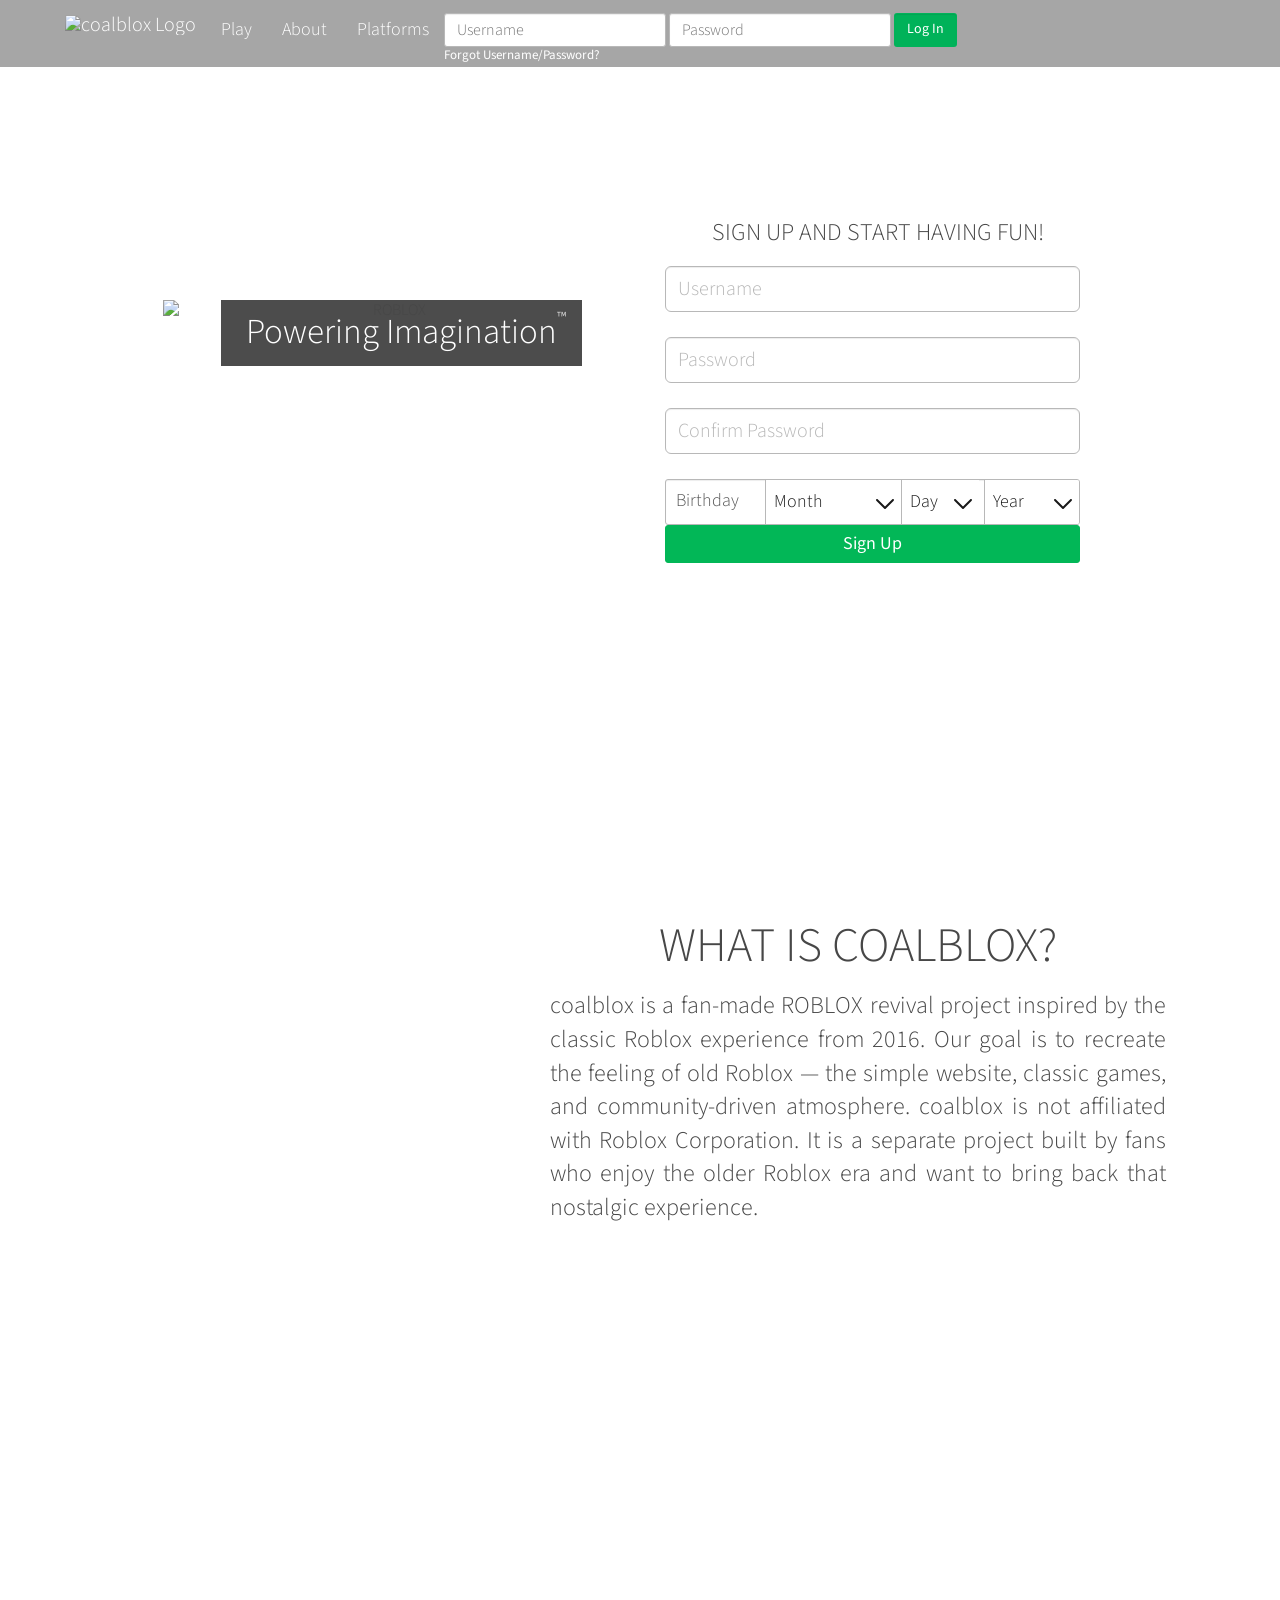
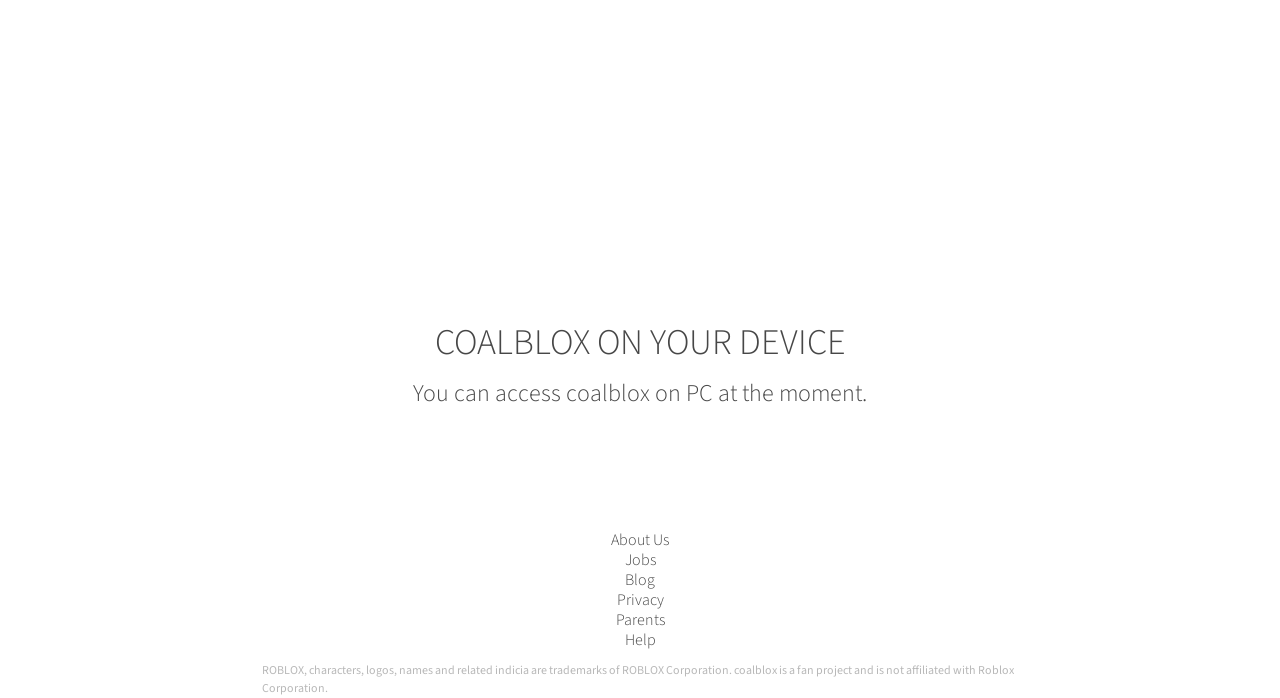
==== commit caa26bb2: "remove the line at the top" ====
--- a/testsite/index.html
+++ b/testsite/index.html
@@ -97,8 +97,6 @@
                             Platforms
                         </a>
                     </li>
-
-                    <li id="magic-line"></li>
                 </ul>
 
             </div>
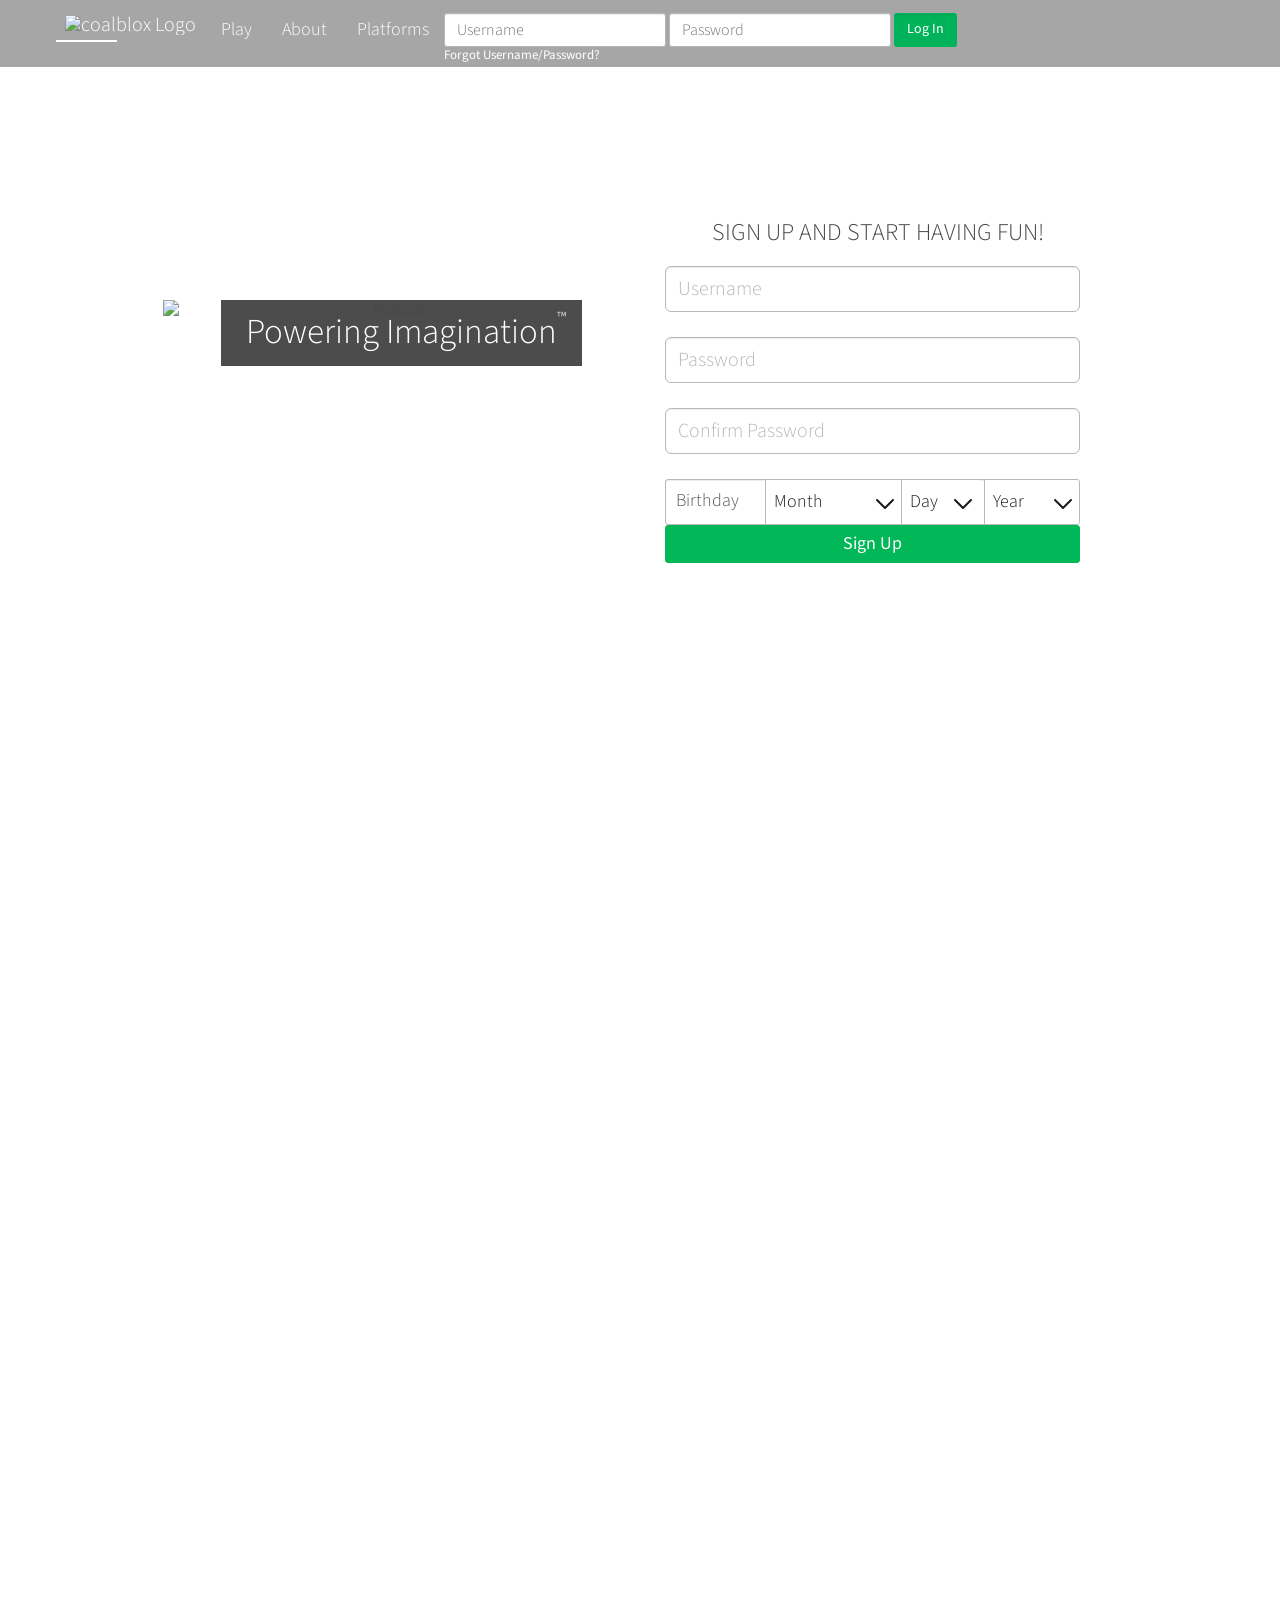
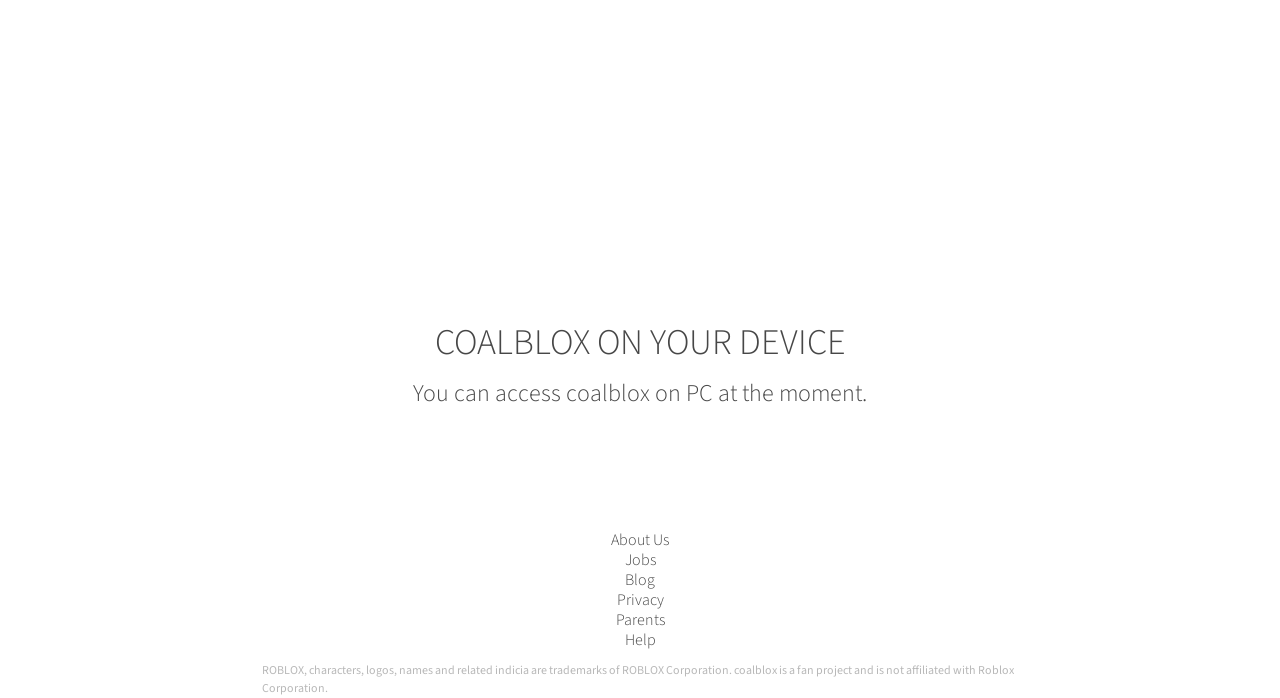
==== commit 2c9c01d9: "hopefully added images back at the top" ====
--- a/testsite/index.html
+++ b/testsite/index.html
@@ -5,148 +5,301 @@
 <!--<![endif]-->
 
 <head>
-    <script>
-        window.Roblox = window.Roblox || {};
-        window.RobloxEventManager = window.RobloxEventManager || {
-            initialize: function () {},
-            triggerEvent: function () {},
-            startMonitor: function () {}
-        };
-    </script>
-
-    <script src="https://ajax.googleapis.com/ajax/libs/angularjs/1.4.8/angular.min.js"></script>
-
-    <title>coalblox (wip)</title>
-
-    <meta http-equiv="X-UA-Compatible" content="IE=edge,requiresActiveX=true">
-    <meta charset="UTF-8">
-    <meta name="viewport" content="width=device-width, initial-scale=1">
-
-    <link rel="icon" href="/coal.png">
-
-    <link href="//fonts.googleapis.com/css?family=Source+Sans+Pro:300,400,500,600,700"
-          rel="stylesheet">
-
-    <link rel="stylesheet" href="css/leanbase.css">
-    <link rel="stylesheet" href="css/page.css">
-
-    <script src="//ajax.aspnetcdn.com/ajax/jQuery/jquery-1.11.1.min.js"></script>
-
-    <script>
-        window.jQuery || document.write(
-            "<script src='/js/jquery/jquery-1.11.1.js'><\/script>"
-        );
-    </script>
-
-    <script src="//ajax.aspnetcdn.com/ajax/jquery.migrate/jquery-migrate-1.2.1.min.js"></script>
-
-    <meta property="og:site_name" content="ROBLOX">
-    <meta property="og:title" content="ROBLOX">
-    <meta property="og:type" content="website">
-
-    <script>
-        if (typeof Roblox === "undefined") {
-            Roblox = {};
-        }
-
-        Roblox.Endpoints = Roblox.Endpoints || {};
-        Roblox.Endpoints.Urls = Roblox.Endpoints.Urls || {};
-
-        Roblox.Endpoints.Urls['/UserCheck/checkifinvalidusernameforsignup'] =
-            'https://coalblox-api-yh3x.onrender.com/UserCheck/checkifinvalidusernameforsignup';
-
-    </script>
+
+<script>
+window.Roblox = window.Roblox || {};
+
+window.RobloxEventManager = window.RobloxEventManager || {
+    initialize: function(){},
+    triggerEvent: function(){},
+    startMonitor: function(){}
+};
+</script>
+
+
+<script src="https://ajax.googleapis.com/ajax/libs/angularjs/1.4.8/angular.min.js"></script>
+
+
+<title>coalblox (wip)</title>
+
+
+<meta http-equiv="X-UA-Compatible" content="IE=edge,requiresActiveX=true">
+<meta charset="UTF-8">
+<meta name="viewport" content="width=device-width, initial-scale=1">
+
+
+<link rel="icon" href="/coal.png">
+
+<link href="//fonts.googleapis.com/css?family=Source+Sans+Pro:300,400,500,600,700"
+      rel="stylesheet">
+
+
+<link rel="stylesheet" href="css/leanbase.css">
+<link rel="stylesheet" href="css/page.css">
+
+
+<script src="//ajax.aspnetcdn.com/ajax/jQuery/jquery-1.11.1.min.js"></script>
+
+<script>
+window.jQuery || document.write(
+    "<script src='/js/jquery/jquery-1.11.1.js'><\/script>"
+);
+</script>
+
+
+<script src="//ajax.aspnetcdn.com/ajax/jquery.migrate/jquery-migrate-1.2.1.min.js"></script>
+
+
+
+<style>
+
+.coverSprite {
+    background-repeat: no-repeat;
+}
+
+
+#RollerContainer {
+    background-image: url('https://images.rbxcdn.com/dcbdfaf1c08058e71f65c09f7b98ff04.jpg');
+    background-repeat: no-repeat;
+    background-size: cover;
+}
+
+
+#InnerWhatsRobloxContainer1 {
+
+    height:70%;
+
+    background-image:
+    url('https://images.rbxcdn.com/cca69eca62f23ca413fc920549e936ea.jpg');
+
+    background-repeat:no-repeat;
+    background-size:cover;
+    background-position:30% center;
+
+    color:white;
+
+}
+
+
+
+#GameImage1 {
+
+    background-image:
+    url('https://images.rbxcdn.com/42268b6264d89827401ef912f174f288.jpg');
+
+    margin-right:5px;
+
+}
+
+
+
+#GameImage2 {
+
+    background-image:
+    url('https://images.rbxcdn.com/04baeb33ef66ef1395cd5464309fece6.jpg');
+
+    margin-right:5px;
+
+}
+
+
+
+#GameImage3 {
+
+    background-image:
+    url('https://images.rbxcdn.com/e8b89d14690203420d64b5b2fda0b461.jpg');
+
+    margin-right:-10px;
+
+    width:calc(33.333333% - 10px);
+
+}
+
+
+.game-image {
+
+    background-repeat:no-repeat;
+    background-size:cover;
+    background-position:center;
+
+}
+
+
+</style>
+
+
+
+<script>
+if(typeof(Roblox) === "undefined"){
+    Roblox = {};
+}
+
+Roblox.Endpoints = Roblox.Endpoints || {};
+Roblox.Endpoints.Urls = Roblox.Endpoints.Urls || {};
+
+
+Roblox.Endpoints.Urls['/UserCheck/checkifinvalidusernameforsignup'] =
+'https://coalblox-api-yh3x.onrender.com/UserCheck/checkifinvalidusernameforsignup';
+
+
+</script>
+
+
 </head>
 
+
+
 <body id="rbx-body">
 
+
+
 <div class="navbar navbar-landing navbar-fixed-top" role="navigation">
-    <div class="container">
-        <div class="row">
-
-            <div class="navbar-header">
-
-                <button type="button"
-                        class="navbar-toggle"
-                        data-toggle="collapse"
-                        data-target="#LandingNavbar">
-                    Log In
-                </button>
-
-                <div class="navbar-brand hidden-xs">
-                    <img alt="coalblox Logo"
-                         class="robloxLogo"
-                         src="/coal.png?v=3">
-                </div>
-
-                <ul id="TopLeftNavLinks" class="nav navbar-nav">
-                    <li id="PlayLink" class="pull-left">
-                        <a href="#RollerContainer">
-                            Play
-                        </a>
-                    </li>
-
-                    <li id="AboutLink" class="pull-left">
-                        <a href="#WhatsRobloxContainer">
-                            About
-                        </a>
-                    </li>
-
-                    <li id="PlatformLink" class="pull-left">
-                        <a href="#RobloxDeviceText">
-                            Platforms
-                        </a>
-                    </li>
-                </ul>
-
-            </div>
-
-
-            <div class="collapse navbar-collapse col-sm-6"
-                 id="LandingNavbar">
-
-                <form name="loginForm"
-                      action="#"
-                      id="LogInForm"
-                      class="navbar-form form-inline navbar-right"
-                      method="post">
-
-                    <div class="form-group" id="LoginUsernameParent">
-                        <input id="LoginUsername"
-                               type="text"
-                               placeholder="Username"
-                               class="form-control"
-                               name="username">
-                    </div>
-
-                    <div class="form-group" id="LoginPasswordParent">
-                        <input id="LoginPassword"
-                               type="password"
-                               placeholder="Password"
-                               class="form-control"
-                               name="password">
-                    </div>
-
-                    <div class="form-group">
-                        <input type="submit"
-                               id="LoginButton"
-                               class="form-control"
-                               value="Log In"
-                               name="submitLogin">
-                    </div>
-
-                    <a id="HeaderForgotPassword"
-                       class="navbar-link"
-                       href="#">
-                        Forgot Username/Password?
-                    </a>
-
-                </form>
-
-            </div>
-
-        </div>
-    </div>
+
+<div class="container">
+
+<div class="row">
+
+
+
+<div class="navbar-header">
+
+
+<button type="button"
+        class="navbar-toggle"
+        data-toggle="collapse"
+        data-target="#LandingNavbar">
+
+Log In
+
+</button>
+
+
+
+<div class="navbar-brand hidden-xs">
+
+<img alt="coalblox Logo"
+     class="robloxLogo"
+     src="/coal.png?v=3">
+
+</div>
+
+
+
+<ul id="TopLeftNavLinks" class="nav navbar-nav">
+
+
+<li id="PlayLink" class="pull-left">
+
+<a href="#RollerContainer">
+Play
+</a>
+
+</li>
+
+
+
+<li id="AboutLink" class="pull-left">
+
+<a href="#WhatsRobloxContainer">
+About
+</a>
+
+</li>
+
+
+
+<li id="PlatformLink" class="pull-left">
+
+<a href="#RobloxDeviceText">
+Platforms
+</a>
+
+</li>
+
+
+
+<li id="magic-line"></li>
+
+
+</ul>
+
+
+</div>
+
+
+
+
+<div class="collapse navbar-collapse col-sm-6"
+     id="LandingNavbar">
+
+
+
+<form name="loginForm"
+      action="#"
+      id="LogInForm"
+      class="navbar-form form-inline navbar-right"
+      method="post">
+
+
+
+<div class="form-group" id="LoginUsernameParent">
+
+<input id="LoginUsername"
+       type="text"
+       placeholder="Username"
+       class="form-control"
+       name="username">
+
+</div>
+
+
+
+<div class="form-group" id="LoginPasswordParent">
+
+<input id="LoginPassword"
+       type="password"
+       placeholder="Password"
+       class="form-control"
+       name="password">
+
+</div>
+
+
+
+<div class="form-group">
+
+<input type="submit"
+       id="LoginButton"
+       class="form-control"
+       value="Log In"
+       name="submitLogin">
+
+</div>
+
+
+
+<a id="HeaderForgotPassword"
+   class="navbar-link"
+   href="#">
+
+Forgot Username/Password?
+
+</a>
+
+
+
+</form>
+
+
+
+</div>
+
+
+
+</div>
+
+</div>
+
 </div>
 <div class="container-fluid">
 
